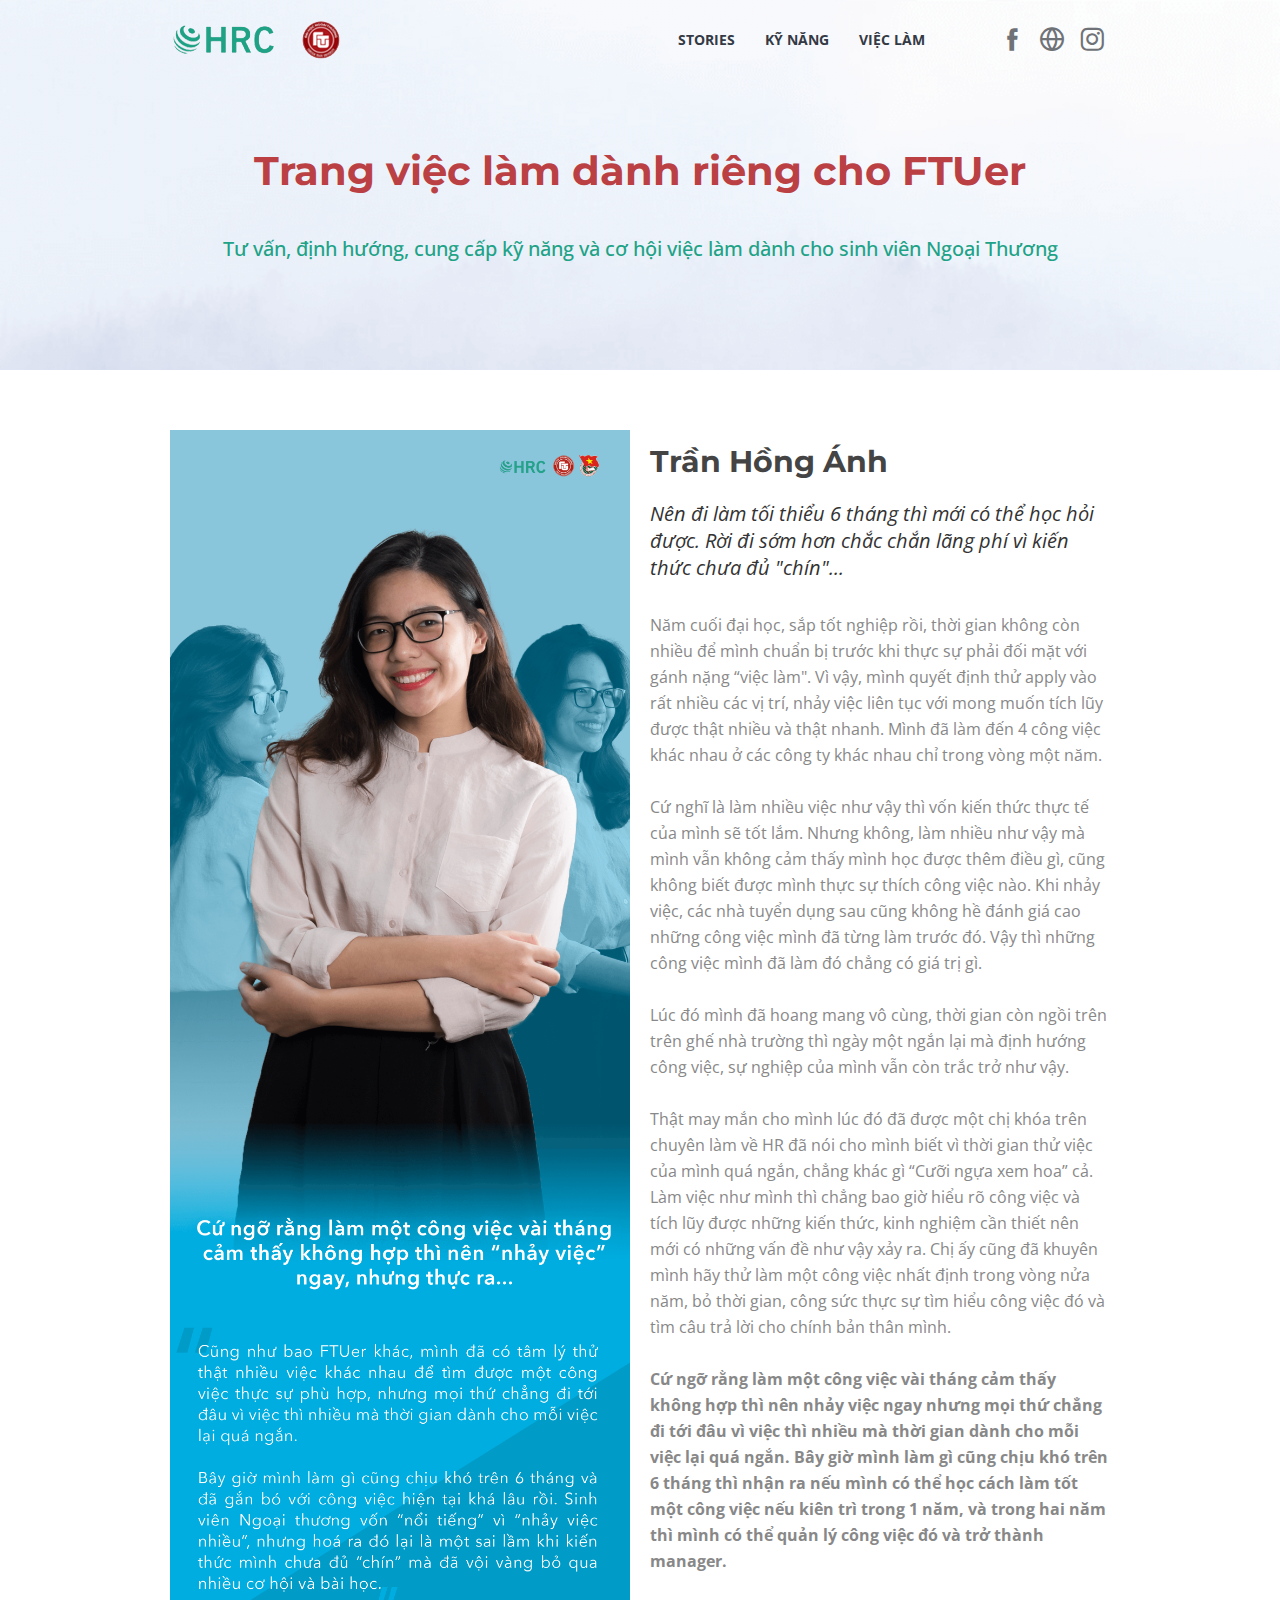
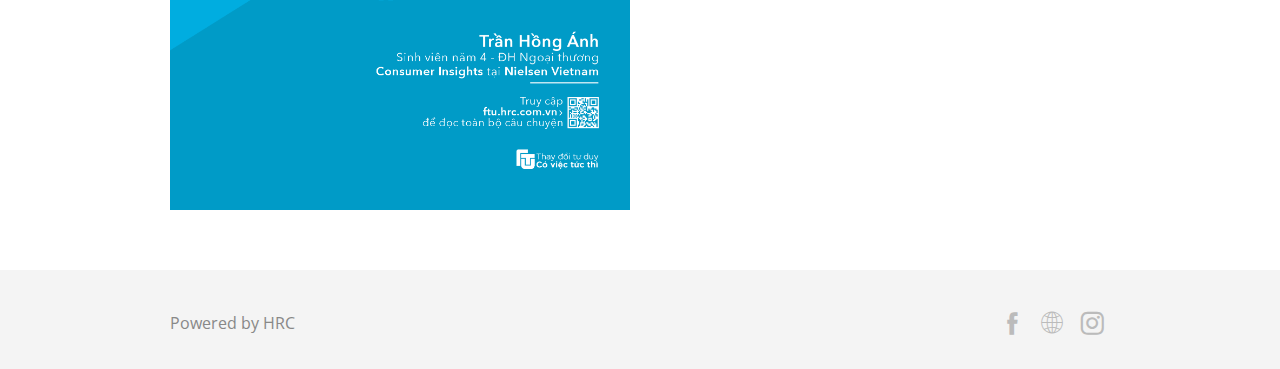
==== anhth54.html @ ed6f9974 "Update LP thang 12" ====
<!DOCTYPE html>
<html>
<head>
	<meta http-equiv="Content-Type" content="text/html; charset=utf-8">
	<meta name="viewport" content="width=device-width, initial-scale=1, maximum-scale=1">
	<link rel="shortcut icon" href="uploads/pix-favicon.ico">  
	<meta name="description" content="">
	<meta name="keywords" content="">
	<!-- CSS dependencies -->
	<link rel="stylesheet" type="text/css" href="css/bootstrap.css" />
	<link rel="stylesheet" type="text/css" href="css/font-awesome.min.css" />
	<link rel="stylesheet" type="text/css" href="css/jquery.fancybox.min.css" />
	<link rel="stylesheet" type="text/css" href="css/pix_style.css" />
	<link rel="stylesheet" type="text/css" href="css/main.css"/>
	<link rel="stylesheet" type="text/css" href="css/font-style.css" />
	<link href="css/animations.min.css" rel="stylesheet" type="text/css" media="all" />
	<!--[if IE]>
	<link rel="stylesheet" type="text/css" href="css/ie-fix.css" />
	<![endif]-->
	<title>New Page</title>
	<style type="text/css" id="pix_page_style"></style>
</head>
<body><div class="pix_section pix_nav_menu normal pix-padding-v-30 pix-over-header pix_scroll_header" data-scroll-bg="#ffffff" id="section_headers_1" style="display: block; background-repeat: repeat-x; padding-top: 10px; padding-bottom: 10px;">
  <div class="container">
   <div class="row">
    <div class="col-md-10 col-xs-12 pix-inner-col col-sm-10 column ui-droppable">
     <div class="pix-content"><nav class="navbar navbar-default pix-no-margin-bottom pix-navbar-default">
      <div class="container-fluid">
       <div class="navbar-header">
        <button type="button" class="navbar-toggle collapsed" data-toggle="collapse" data-target="#pix-navbar-collapse" aria-expanded="false">
         <span class="sr-only">Toggle navigation</span>
         <span class="icon-bar"></span>
         <span class="icon-bar"></span>
         <span class="icon-bar"></span>
        </button>
        <a class="navbar-brand logo-img logo-img-a pix-adjust-height" href="#"><img src="uploads/Untitled-1-8ZI.png" alt="" class="img-responsive pix-logo-img"></a>
       </div>
       <div class="collapse navbar-collapse" id="pix-navbar-collapse">
        <ul class="nav navbar-nav navbar-right media-middle pix-header-nav pix-adjust-height" id="pix-header-nav" style="margin-top: 5px;">
<li><a href="http://ftu.hrc.com.vn/stories.html/" class="pix-gray pix-nav-link       " data-toggle="null" style="color: rgb(52, 58, 69);">STORIES</a>
</li>
<li><a href="http://ftu.hrc.com.vn/kynang.html/" class="pix-gray pix-nav-link       " data-toggle="null" style="color: rgb(52, 58, 69);">KỸ NĂNG</a>
</li>
<li class="dropdown"><a href="http://ftu.hrc.com.vn/vieclam.html/" class="dropdown-toggle pix-gray pix-nav-link" data-toggle="dropdown" style="color: rgb(52, 58, 69);">VIỆC LÀM  </a>
<ul class="dropdown-menu dropdown-menu-left">
<li><a href="https://hrc.com.vn/thong-tin/tong-hop-cong-viec-cho-ftuer-nam-nhat.html?utm_source=LP&amp;utm_campaign=FTU_MVP&amp;utm_content=nam1" class=" pix-nav-link       " data-toggle="null">Năm 1</a>
</li>
<li><a href="https://hrc.com.vn/thong-tin/tong-hop-cong-viec-cho-ftuer-nam-hai.html?utm_source=LP&amp;utm_campaign=FTU_MVP&amp;utm_content=nam2" class=" pix-nav-link       " data-toggle="null">Năm 2</a>
</li>
<li><a href="https://hrc.com.vn/thong-tin/tong-hop-cong-viec-cho-ftuer-nam-3-4.html?utm_source=LP&amp;utm_campaign=FTU_MVP&amp;utm_content=nam3-4" class=" pix-nav-link       " data-toggle="null">Năm 3 &amp; 4</a>
</li>
<li><a href="http://ftu.hrc.com.vn/vieclam.html/" class=" pix-nav-link       " data-toggle="null">Xem thêm</a>
</li>
</ul>
</li>
</ul>
       </div>
      </div>
     </nav>
    </div>
   </div>
   <div class="col-md-2 col-xs-12 pix-inner-col col-sm-2 column ui-droppable">
    <div class="pix-content pix-adjust-height text-right" style="margin-top: 1.5px;">
     <div class="pix-header-item">
      <a href="https://www.facebook.com/hrc.fanpage/" class="small-social">
       <i class="pixicon-facebook3" style="color: rgb(111, 114, 119);"></i>
      </a>
      <a href="https://hrc.com.vn/" class="small-social">
       <i class="pixicon-globe2" style="color: rgb(111, 114, 119);"></i>
      </a>
      <a href="https://www.instagram.com/hrc.ftu/" class="small-social">
       <i class="pixicon-instagram4" style="color: rgb(111, 114, 119);"></i>
      </a>
     </div>
    </div>
   </div>
  </div>
 </div>
</div>
<div class="pix_section pix-padding-v-5 pix-startup-intro" id="section_headers_1" style="display: block; padding-top: 160px; background-image: linear-gradient(rgba(255, 255, 255, 0.31), rgba(255, 255, 255, 0.31)), url(&quot;uploads/Cover-1-fuD.png&quot;); background-color: rgb(255, 255, 255); background-size: cover; background-repeat: repeat-x; background-attachment: fixed; padding-bottom: 5px;" data-bg-img="linear-gradient( rgba(255,255,255,0.31) ,rgba(255,255,255,0.31)),url(&quot;uploads/Cover-1-fuD.png&quot;)" data-pix-offset="80">
 <div class="container">
  <div class="row">
   <div class="col-md-12 col-xs-12 col-sm-12 column ui-droppable">
    <div class="pix-content text-center">
     <h1 class="pix-white pix-no-margin-top secondary-font">
      <span class="pix_edit_text"><p style="text-align: center; color: rgb(187, 64, 68);"><b><span style="font-size: 40px;">Trang việc làm dành riêng cho FTUer</span></b><span style="font-size: 36px;"></span></p></span><div class="note-editor"></div><div class="note-dropzone"></div>
     </h1>
     <h5 class="pix-slight-white pix-margin-bottom-20 pix-no-margin-top">
      <span class="pix_edit_text"><br><span><span style="font-family: inherit; color: rgb(32, 162, 134);">Tư vấn, định hướng, cung cấp kỹ năng và cơ hội việc làm&nbsp;</span><span style="font-family: inherit; color: rgb(32, 162, 134);">dành cho sinh viên Ngoại Thương</span></span></span>
     </h5>
     <div class="pix-padding-bottom-40">
     </div>
     <div class="pix-margin-top-40">
     </div>
    </div>
   </div>
  </div>
 </div>
</div>
 <div id="popup_thank_you" class="modal pix_popup" role="dialog" aria-hidden="true" style="display: none;" data-name="thank_you">
  <div class="modal-dialog modal-sm-2" style="opacity: 1; display: block;">
   <div class="modal-content">
    <div class="modal-header">
     <a href="#" class="close" data-dismiss="modal">×</a>
    </div>
    <div class="modal-body">
     <div class="pix_section animating modal-section popup_section" style="display: block;" id="section_15">
      <div class="container">
       <div class="row">
        <div class="col-md-12 col-xs-12 text-center col-sm-6 column ui-droppable">
         <div class="pix-content text-center animating">
          <div class="pix-padding-bottom-20">
           <i class="pixicon-check3 big-icon pix-green"></i>
          </div>
          <h3 class="pix-black-gray-dark pix-no-margin-top">
           <span class="pix_edit_text"><strong>Thank you very much!</strong></span>
          </h3>
          <p class="pix-black-gray-light pix-margin-bottom-30 big-text pix-lineheight-36">
           <span class="pix_edit_text">
            We received your message and we will try to contact you as soon as possible.
           </span>
          </p>
         </div>
        </div>
       </div>
      </div>
     </div>
    </div>
   </div>
  </div>
 </div>
 <div id="popup_5" class="modal pix_popup" role="dialog" aria-hidden="true" style="display: none;" data-name="contact_popup">
  <div class="modal-dialog modal-sm-2" style="opacity: 1; display: block;">
   <div class="modal-content">
    <div class="modal-header">
     <a href="#" class="close" data-dismiss="modal">×</a>
    </div>
    <div class="modal-body">
     <div class="pix_section animating modal-section popup_section" style="display: block;" id="section_16">
      <div class="container">
       <div class="row">
        <div class="col-md-12 col-xs-12 text-center col-sm-6 column ui-droppable">
         <div class="pix-content text-center animating">
          <div class="pix-padding-bottom-20">
           <i class="pixicon-envelope big-icon pix-green-yellow"></i>
          </div>
          <h5 class="pix-black-gray-dark pix-no-margin-top">
           <span class="pix_edit_text"><strong>Contact Form</strong></span>
          </h5>
          <p class="pix-black-gray pix-margin-bottom-30">
           <span class="pix_edit_text">
            You can add unlimited fields directly from HTML
           </span>
          </p>
          <div class="pix-margin-bottom-30">
           <form class="pix-form-style pixfort-form ui-sortable">
            <div class="form-group">
             <input type="email" name="email" class="form-control" placeholder="Enter Your Email Address" required="">
            </div>
            <div class="form-group">
             <textarea class="form-control" name="message" rows="4" placeholder="Enter Your Message Here..."></textarea>
            </div>
            <button type="submit" class="btn green-yellow-bg pix-white btn-lg small-text btn-block"><strong>Send Information</strong></button>
           </form>
           <p class="pix-gray"><span class="pix_edit_text">*Don’t Worry! We hate SPAM too!</span></p>
          </div>
         </div>
        </div>
       </div>
      </div>
     </div>
    </div>
   </div>
  </div>
 </div>
<div class="pix_section pix-padding" id="section_content_1" style="display: block;">
  <div class="container">
   <div class="row">
    <div class="col-md-6 col-xs-12 text-center col-sm-6 column ui-droppable">
     <div class="pix-content"><img src="uploads/_anhth54-SH9.png" alt="" class="img-responsive"></div>
    </div>
    <div class="col-md-6 col-xs-12 col-sm-6 column ui-droppable">
     <div class="pix-content pix-padding-top-60" style="background-repeat: repeat-x; padding: 0px; margin: 0px;">
      <h2 class="pix-black-gray-dark pix-no-margin-top secondary-font">
       <span class="pix_edit_text" style="font-size: 30px"><b>Trần Hồng Ánh</b></span>
      </h2>
      <p class="pix-black-2 big-text pix-margin-bottom-3">
      <span class="pix_edit_text"><span style="font-size: 20px; font-style: italic; ">Nên đi làm tối thiểu 6 tháng thì mới có thể học hỏi được. Rời đi sớm hơn chắc chắn lãng phí vì kiến thức chưa đủ "chín"...</span></span>
      </p>
      <br><p class="pix-black-gray-light big-text pix-margin-bottom-20">
       <span class="pix_edit_text">Năm cuối đại học, sắp tốt nghiệp rồi, thời gian không còn nhiều để mình chuẩn bị trước khi thực sự phải đối mặt với gánh nặng “việc làm". Vì vậy, mình quyết định thử apply vào rất nhiều các vị trí, nhảy việc liên tục với mong muốn tích lũy được thật nhiều và thật nhanh. Mình đã làm đến 4 công việc khác nhau ở các công ty khác nhau chỉ trong vòng một năm.
        <br><span>
        </span><br><span>Cứ nghĩ là làm nhiều việc như vậy thì vốn kiến thức thực tế của mình sẽ tốt lắm.  Nhưng không, làm nhiều như vậy mà mình vẫn không cảm thấy mình học được thêm điều gì, cũng không biết được mình thực sự thích công việc nào. Khi nhảy việc, các nhà tuyển dụng sau cũng không hề đánh giá cao những công việc mình đã từng làm trước đó. Vậy thì những công việc mình đã làm đó chẳng có giá trị gì.
        </span><br><span>
        </span><br><span>Lúc đó mình đã hoang mang vô cùng, thời gian còn ngồi trên trên ghế nhà trường thì ngày một ngắn lại mà định hướng công việc, sự nghiệp của mình vẫn còn trắc trở như vậy.
        </span><br><span>
        </span><br><span>Thật may mắn cho mình lúc đó đã được một chị khóa trên chuyên làm về HR đã nói cho mình biết vì thời gian thử việc của mình quá ngắn, chẳng khác gì “Cưỡi ngựa xem hoa” cả. Làm việc như mình thì chẳng bao giờ hiểu rõ công việc và tích lũy được những kiến thức, kinh nghiệm cần thiết nên mới có những vấn đề như vậy xảy ra. Chị ấy cũng đã khuyên mình hãy thử làm một công việc nhất định trong vòng nửa năm, bỏ thời gian, công sức thực sự tìm hiểu công việc đó và tìm câu trả lời cho chính bản thân mình.      
        </span><br><span>  
        </span><br><span><span style="font-weight: bold;">Cứ ngỡ rằng làm một công việc vài tháng cảm thấy không hợp thì nên nhảy việc ngay nhưng mọi thứ chẳng đi tới đâu vì việc thì nhiều mà thời gian dành cho mỗi việc lại quá ngắn. Bây giờ mình làm gì cũng chịu khó trên 6 tháng thì nhận ra nếu mình có thể học cách làm tốt một công việc nếu kiên trì trong 1 năm, và trong hai năm thì mình có thể quản lý công việc đó và trở thành manager.
        </span></span><br><span><br></span></span>
      </p>
     </div>
    </div>
   </div>
  </div>
 </div><div class="pix_section pix-padding-v-20 gray-bg" id="section_footer_1" style="display: block;">
  <div class="container">
   <div class="row">
    <div class="col-md-12 col-xs-12 col-sm-12 column ui-droppable">
     <div class="pix-content"><div class="pix-padding-v-10">
      <span class="pix-black-gray-light big-text pix-padding-v-10 pix-float-left"><span class="pix_edit_text">Powered by HRC</span></span>
      <span class="pix-padding-v-10 pix-float-right">
       <a href="https://www.facebook.com/hrc.fanpage/" class="small-social">
        <i class="pixicon-facebook3 big-icon-50 pix-slight-white"></i>
       </a>
       <a href="https://hrc.com.vn/" class="small-social">
        <i class="pixicon-global" style="color: rgb(187, 187, 187);"></i>
       </a>
       <a href="https://www.instagram.com/hrc.ftu/" class="small-social">
        <i class="pixicon-instagram4 big-icon-50 pix-slight-white"></i>
       </a>
      </span>
     </div></div>
    </div>
   </div>
  </div>
 </div>
<!-- Javascript -->
<script src="js/jquery-1.11.2.js"></script>
<script src="js/jquery-ui.js"></script>
<script src="js/bootstrap.js"></script>
<script src="js/velocity.min.js"></script>
<script src="js/velocity.ui.min.js"></script>
<script src="js/appear.min.js" type="text/javascript"></script>
<script src="js/animations.js" type="text/javascript"></script>
<script src="js/plugins.js" type="text/javascript"></script>
<script src="js/jquery.fancybox.min.js" type="text/javascript"></script>
<script src="js/custom.js"></script>
</body>
</html>
---- css/pix_style.css ----
@import url(https://fonts.googleapis.com/css?family=Open+Sans);

/* Icon box */
	.icon_box { position: relative; padding: 10px 10px;margin-bottom: 15px; }
	.icon_box:hover { cursor: default;}
	.icon_box_bg {border-radius: 2px;
		background-color: #f6f6f6;
		background-color: rgba(0,0,0, 0.05);
		box-shadow: 2.121px 2.121px 0px 0px rgba( 0, 0, 0, 0.1 );
		border-radius: 4px !important;overflow: hidden;
		-webkit-transition: all 0.4s linear;
		-moz-transition: all 0.4s linear;
		-ms-transition: all 0.4s linear;
		-o-transition: all 0.4s linear;}
	.dark .icon_box_bg { background-color: rgba(255,255,255, 0.1); }
	.icon_box_bg:hover {background: #333333;}
	.icon_box_bg:hover *,.icon_box_bg:hover .desc_wrapper .desc,.icon_box_bg:hover .desc_wrapper h5,.icon_box_bg:hover .icon_wrapper i{color: #fff;}
	.icon_box.has_border:after { content: ""; display: block; width: 0px; height: 100%; border-width: 0 1px 0 0; border-style: solid; position: absolute; right: -2.4%; top: 0;  }
	.icon_box a { display: block; }
	.icon_box a:hover { text-decoration: none; }
	.icon_box .icon_wrapper { width: 100%; height: 110px; text-align: center; line-height: 110px; font-size: 90px; position: relative; overflow: hidden; margin: 0 auto 15px; display: block; }
	.icon_box .icon_wrapper i { z-index: 2; position: relative; color: #dddddd;}
	.dark .icon_box .icon_wrapper i { color: rgba(255,255,255,.6);}	
	.dark .icon_box_bg:hover i { color: #fff; }

	//.icon_box .icon_wrapper { background-color: #fff; -webkit-box-shadow:inset 0 0 7px 0 rgba(0,0,0,.08); box-shadow:inset 0 0 7px 0 rgba(0,0,0,.08); }
	.icon_box .image_wrapper { text-align: center; margin: 0px 10px;margin-bottom: 15px;border-radius: 3px; }
	.icon_box .image_wrapper img { border-radius: 3px;margin: auto; }
	.icon_box .desc_wrapper { text-align: center; }
	.icon_box .desc_wrapper h5 { font-weight: bold;color: #9aa1a9;margin-bottom: 20px;}
	.icon_box .desc_wrapper .desc{ position: relative;top: -10px;color: #9aa1a9;}



	.test1 { background: url(../images/bg.jpg) fixed;background-color: rgb(67,50,86);padding: 50px; }

	#editor, #pix_section_source { 
        //position: absolute;
        height: 100%;
        top: 0;
        right: 0;
        bottom: 0;
        left: 0;
    }
    #pix_section_img_div {
    	background: rgba(0,0,0,0.1);
    	padding: 5px;
    	//border-radius: 4px;
        border-bottom: 1px solid #333;
    	display: inline-block;
    	position: relative;
    }
    #pix_section_img_div .row {
    	padding-bottom: 5px;
    }
    #pix_section_img_div .media-left {
        width: 40%;
    }
    #pix_section_img_div input {
    	background: transparent;
    	border: 0px;
    	outline: none;
    	box-shadow: 0px !important;
    	width: 100%;
    	padding: 0px !important;
    	margin: 0px;
    	box-sizing:border-box;

    }
    #pix_section_img {
    	max-width: 100%;
    	height: auto;
    }




    /* Right Sidebar */
    #right_sidebar .right_inner {
        
    }
    .pix_right_header {
        margin: 10px 0;
    }
    .pix_right_header .title {
        font-family: 'Open Sans', sans-serif;
        margin-bottom: 5px;
        font-size: 15px;
    }
    #right_sidebar .nav-tabs {
        border: 2px solid #eee;
        border-radius: 4px;
        display: inline-block;
        
    }

    #right_sidebar .nav-tabs li {
        background: transparent;
        margin: 0px;
        -webkit-transition: all 0.2s linear;
        -moz-transition: all 0.2s linear;
        -ms-transition: all 0.2s linear;
        -o-transition: all 0.2s linear;
    }
    #right_sidebar .nav-tabs li.active {
        background: #eee;
        box-shadow: none !important;
        border: 0px;
    }
    #right_sidebar .nav-tabs li a {
        background: transparent;
        box-shadow: none !important;
        border: 0px;
        padding: 6px 20px;
        border-right: 2px solid #eee;
        border-radius: 0px;
        font-weight: bold;
        color: #eee;
        text-decoration: none;
        font-size: 12px;
        margin: 0px;
        font-family: 'Open Sans', sans-serif;
        letter-spacing: 1px;
    }
    #right_sidebar .nav-tabs li:last-child a {border-right: 0px;}
    #right_sidebar .nav-tabs li.active a {
        color: #444;
    }
    #right_sidebar label {
        font-family: 'Open Sans', sans-serif;   
        font-size: 13px;
        font-weight: normal;
    }


    .pix_form_preview {
        display: inline-block;
    }
    /* Gallery */
    #pix_gallery_div .thumbnail {
        border: 0px;
    }
    #pix_gallery_div .thumbnail {
        width: 100%;
        height: 100%;
        display: inline-block;
        position: relative;
        border: 2px solid #ddd;
    }
    #pix_gallery_div .thumbnail.clicked {
        border: 2px solid #333 !important;   
    }








    body.modal-open {
    overflow-y: auto;
    padding-right: 0px !important
}
.modal.in {
  margin: 0px !important;
  padding: 0px !important;
  right: 0px !important
}
.modal-content {
  border: none;
  border-radius: 2px;
      box-shadow: 0 16px 28px 0 rgba(0,0,0,0.22),0 25px 55px 0 rgba(0,0,0,0.21);
}
.modal-header{
  border-bottom: 0;
  padding-top: 15px;
  padding-right: 26px;
  padding-left: 26px;
  padding-bottom: 0px;
}
.modal-title {
  font-size: 34px;
}
.modal-body{
  border-bottom: 0;
  padding-top: 5px;
  padding-right: 26px;
  padding-left: 26px;
  padding-bottom: 10px;
  font-size: 15px;
}
.modal-footer {
  border-top:0;
  padding-top: 0px;
  padding-right:26px;
  padding-bottom:26px;
  padding-left:26px;
}
/*.btn-default,.btn-primary {
    border: none;
    border-radius: 2px;
    display: inline-block;
    color: #424242;
    background-color: #FFF;
    text-align: center;
    height: 36px;
    line-height: 36px;
    outline: 0;
    padding: 0 2rem; 
    vertical-align: middle;
    -webkit-tap-highlight-color: transparent;
    box-shadow: 0 2px 5px 0 rgba(0,0,0,0.16),0 2px 10px 0 rgba(0,0,0,0.12);
    letter-spacing: .5px;
    transition: .2s ease-out;
}
.btn-default:hover{
  background-color: #FFF;
  box-shadow: 0 5px 11px 0 rgba(0,0,0,0.18),0 4px 15px 0 rgba(0,0,0,0.15);
}
.btn-primary {
  color: #FFF;
  background-color: #2980B9;
}
.btn-primary:hover{
  background-color: #2980B9;
  box-shadow: 0 5px 11px 0 rgba(0,0,0,0.18),0 4px 15px 0 rgba(0,0,0,0.15);
}*/
---- css/main.css ----
/*
*   PixFort
*   MegaPack
*   12/07/2018
*   Firas ODEH
*/

@import url(https://fonts.googleapis.com/css?family=Open+Sans:400,700);
@import url(https://fonts.googleapis.com/css?family=Montserrat:400,700);
@import url(https://fonts.googleapis.com/css?family=Roboto:400,700);

/* Base */

    html {
        height: 100vh; /* set viewport constraint */
        min-height: 100%; /* enforce height */
    }

    body { font-family: 'Open Sans',sans-serif !important;
        /* Support for all WebKit browsers. */
        -webkit-font-smoothing: antialiased;
        /* Support for Safari and Chrome. */
        text-rendering: optimizeLegibility;

        /* Support for Firefox. */
        -moz-osx-font-smoothing: grayscale;

        /* Support for IE. */
        font-feature-settings: 'liga';
        -webkit-text-size-adjust: 100%;
    }

    .secondary-font { font-family: 'Montserrat', sans-serif; }
    a:hover, a:focus { text-decoration: none; }
    .pix-full-width { width:100%; }

    /* Typography */
    h1 { font-size: 48px;line-height: 77px; }
    h2 { font-size: 36px;line-height: 58px; }
    h3 { font-size: 28px;line-height: 45px; }
    h4 { font-size: 24px;line-height: 38px; }
    h5 { font-size: 20px;line-height: 32px; }
    h6 { font-size: 16px;line-height: 26px; }
    p { font-size: 14px;line-height: 22px; }

    .pix-inline-block { display: inline-block; }
    .big-text-60 { font-size: 60px;line-height: 86px; }
    .big-text-24 { font-size: 24px;line-height: 38px; }
    .big-text-20 { font-size: 20px;line-height: 32px; }
    .big-text { font-size: 16px;line-height: 26px; }
    .small-text { font-size: 14px; }
    .extra-small-text { font-size: 12px; }

    .pix-sm-lineheight { line-height: 58px; }
    .pix-xm-lineheight { line-height: 56px; }
    .pix-lineheight-24 { line-height: 24px; }
    .pix-lineheight-32 { line-height: 32px; }
    .pix-lineheight-36 { line-height: 36px !important; }


    .small-icon-25 { font-size: 25px;line-height: 25px }
    .small-icon-30 { font-size: 32px;line-height: 32px }
    .small-icon-36 { font-size: 36px;line-height: 36px }
    .small-icon-40 { font-size: 40px;line-height: 40px }
    .big-icon-50 { font-size: 50px;line-height: 50px; }
    .big-icon-55 { font-size: 55px; }
    .big-icon-65 { font-size: 65px;line-height: 65px; }
    .big-icon-60 { font-size: 60px;line-height: 60px; }
    .big-icon { font-size: 70px; }
    .big-icon-80 { font-size: 80px;line-height: 80px; }
    .big-icon-90 { font-size: 90px;line-height: 90px; }
    .big-icon-100 { font-size: 100px;line-height: 100px; }
    .big-icon-120 { font-size: 120px;line-height: 120px; }
    .big-icon-140 { font-size: 140px;line-height: 140px; }

    .pix-bold { font-weight: 700; }

    .pix-icon-big { font-size: 40px; }

    .big-line-height { line-height: 50px; }

    .pix-max-width-120 { max-width: 120px; }
    .pix-max-width-220 { max-width: 120px; }
    .pix-xxs-width-text { max-width: 270px;display: inline-block; }
    .pix-xs-width-text { max-width: 520px;display: inline-block; }
    .pix-small2-width-text { max-width: 580px;display: inline-block; }
    .pix-small-width-text { max-width: 700px;display: inline-block; }
    .pix-md-width-text { max-width: 750px;display: inline-block; }

    .pix-fixed-width { max-width: 100%;width: 700px; }
    .pix-fixed-width-580 { max-width: 100%;width: 580px; }
    .pix-fixed-width-480 { max-width: 100%;width: 480px; }
    .pix-fixed-width-380 { max-width: 100%;width: 380px; }

    /*  Colors  */
    .light-black-bg { background: #222; }
    .gray-dark-bg { background: #444; }
    .gray-bg { background: #f4f4f4; }
    .gray-2-bg { background: #eee; }
    .gray-3-bg { background: #ddd; }
    .gray-4-bg { background: #aaa; }
    .gray-5-bg { background: #888; }
    .gray-6-bg { background: #666; }
    .white-bg { background: #fff;  }
    .orange-bg { background: #f7941d; }
    .blue-bg { background: #59a3fc; }
    .purple-bg { background: #9000F0; }
    .green-blue-bg { background: #00a78e; }
    .green-yellow-bg { background: #d0e100; }
    .green-gray { background: #556d6a; }
    .brown-bg { background: #84754e; }
    .green-bg { background: #82b541; }
    .blue-neon-bg { background: #009cde }
    .blue-neon-2-bg { background: #aae6ff }
    .green-neon-bg { background: #74FF00 }
    .red-bg { background: #ea4335; }
    .rose-bg { background: #ff0f50; }
    .yellow-bg { background: #fdbd10; }
    .dark-green-bg { background: #237f52; }
    .navy-blue-bg { background: #363f48; }
    .navy-blue-2-bg { background: #818e9b; }
    .light-green-bg { background: #00c853; }
    .light-blue-bg { background: #f2f6fa; }
    .dark-yellow-bg { background: #FBB034; }
    .green-neon-bg { background: #04e08a; }
    .dark-blue-bg { background: #1274e7; }
    .dark-red-bg { background: #ff7243; }

    .pix-black { color: #000; }
    .pix-dark-black { color: #222; }
    .pix-light-black { color: #333; }
    .pix-black-gray-dark { color: #444; }
    .pix-black-gray { color: #666; }
    .pix-black-gray-light { color: #888; }

    .pix-white { color: #fff; }
    .pix-light-white { color: #ddd; }
    .pix-slight-white { color: #bbb; }
    .pix-gray { color: #999; }
    .pix-light-gray { color: #aaa; }

    .pix-orange { color: #f7941d; }
    .pix-orange-2 { color: #ffdfb8; }
    .pix-blue { color: #59a3fc; }
    .pix-purple { color: #9000F0; }
    .pix-green-blue { color: #00a78e; }
    .pix-green-blue-2 { color: #71dece; }
    .pix-green-yellow { color: #d0e100; }
    .pix-green-yellow-2 { color: #939e04; }
    .pix-green-gray { color: #556d6a; }
    .pix-green-gray-2 { color: #96B3B0; }
    .pix-brown { color: #84754e; }
    .pix-brown-2 { color: #cbbc94; }
    .pix-green-neon { color: #74FF00 }
    .pix-green { color: #82b541; }
    .pix-green-2 { color: #bee38e; }
    .pix-green-light { color: #00c853; }
    .pix-green-light-2 { color: #9DFAC3; }
    .pix-blue-neon { color: #009cde; }
    .pix-blue-neon-2 { color: #aae6ff; }
    .pix-blue-light { color: #f2f6fa; }
    .pix-blue-light-2 { color: #889DB2; }
    .pix-red { color: #ea4335; }
    .pix-rose { color: #ff0f50; }
    .pix-yellow { color: #fdbd10; }
    .pix-yellow-2 { color: #b3870d; }
    .pix-yellow-dark { color: #FBB034; }
    .pix-yellow-dark-2 { color: #F9E1BB; }
    .pix-dark-green { color: #237f52; }
    .pix-dark-green-2 { color: #57cd93; }
    .pix-navy-blue { color: #363F48; }
    .pix-navy-blue-2 { color: #818e9b; }
    .pix-navy-blue-3 { color: #dde4ea; }
    .pix-green-neon { color: #00ffa8; }
    .pix-green-neon-2 { color: #119780; }
    .pix-dark-blue { color: #1274e7; }
    .pix-dark-blue-2 { color: #bdd9fa; }
    .pix-dark-red { color: #ff7243; }

    .pix-facebook-color { color: #3b5998; }
    .pix-google-plus-color { color: #dd4b39; }
    .pix-twitter-color { color: #1da1f2; }

    .pix-border-gray { border-color: #bbb; }
    .pix-border-green-neon { border-color: #74FF00 }

    .pix-black-transparent-15 { background: rgba(0,0,0,0.15); }
    .pix-black-transparent-20 { background: rgba(0,0,0,0.2); }
    .pix-black-transparent-30 { background: rgba(0,0,0,0.3); }
    .pix-black-transparent-40 { background: rgba(0,0,0,0.4); }
    .pix-black-transparent-50 { background: rgba(0,0,0,0.5); }

    /* line Buttons Color */
    .pix-white-line, .pix-white-line:hover, .pix-white-line:focus { border-color: #fff;color: #fff; }
    .pix-purple-line, .pix-purple-line:hover { border-color: #9000F0;color: #9000F0; }
    .pix-orange-line, .pix-orange-line:hover { border-color: #f7941d;color: #f7941d; }
    .pix-yellow-line, .pix-yellow-line:hover { border-color: #FDBD10;color: #FDBD10; }
    .pix-green-line, .pix-green-line:hover { border-color: #82B541;color: #82B541; }

    /* Padding */
    .pix-padding { padding: 60px 0; }
    .pix-padding-20 { padding: 20px; }
    .pix-padding-v-5 { padding-top: 5px;padding-bottom: 5px; }
    .pix-padding-v-9 { padding-top: 9px;padding-bottom: 9px; }
    .pix-padding-v-10 { padding-top: 10px;padding-bottom: 10px; }
    .pix-padding-v-20 { padding-top: 20px;padding-bottom: 20px; }
    .pix-padding-v-30 { padding-top: 30px;padding-bottom: 30px; }
    .pix-padding-v-35 { padding-top: 35px;padding-bottom: 35px; }
    .pix-padding-v-40 { padding-top: 40px;padding-bottom: 40px; }
    .pix-padding-v-50 { padding-top: 50px;padding-bottom: 50px; }
    .pix-padding-v-65 { padding-top: 65px;padding-bottom: 65px; }
    .pix-padding-v-75 { padding-top: 75px;padding-bottom: 75px; }
    .pix-padding-v-85 { padding-top: 85px;padding-bottom: 85px; }
    .pix-padding-v-100 { padding-top: 100px;padding-bottom: 100px; }
    .pix-padding-v-120 { padding-top: 120px;padding-bottom: 120px; }
    .pix-padding-v-130 { padding-top: 130px;padding-bottom: 130px; }
    .pix-padding-v-150 { padding-top: 150px;padding-bottom: 150px; }
    .pix-padding-v-200 { padding-top: 200px;padding-bottom: 200px; }
    .pix-padding-h-5 { padding-left: 5px;padding-right: 5px; }
    .pix-padding-h-10 { padding-left: 10px;padding-right: 10px; }
    .pix-padding-h-20 { padding-left: 20px;padding-right: 20px; }
    .pix-padding-h-30 { padding-left: 30px;padding-right: 30px; }
    .pix-padding-h-90 { padding-left: 90px;padding-right: 90px; }
    .pix-padding-top-10 { padding-top: 10px; }
    .pix-padding-top-15 { padding-top: 15px; }
    .pix-padding-top-20 { padding-top: 20px; }
    .pix-padding-top-30 { padding-top: 30px; }
    .pix-padding-top-40 { padding-top: 40px; }
    .pix-padding-top-50 { padding-top: 50px; }
    .pix-padding-top-60 { padding-top: 60px; }
    .pix-padding-top-80 { padding-top: 80px; }
    .pix-padding-top-100 { padding-top: 100px; }
    .pix-padding-top-120 { padding-top: 120px; }
    .pix-padding-top-150 { padding-top: 150px; }
    .pix-padding-bottom-10 { padding-bottom: 10px; }
    .pix-padding-bottom-15 { padding-bottom: 15px; }
    .pix-padding-bottom-20 { padding-bottom: 20px; }
    .pix-padding-bottom-25 { padding-bottom: 25px; }
    .pix-padding-bottom-30 { padding-bottom: 30px; }
    .pix-padding-bottom-40 { padding-bottom: 40px; }
    .pix-padding-bottom-60 { padding-bottom: 60px; }
    .pix-padding-bottom-80 { padding-bottom: 80px; }
    .pix-padding-right-20 { padding-right: 20px; }
    .pix-padding-left-10 { padding-left: 10px; }
    .pix-padding-left-5 { padding-left: 5px; }
    .pix-no-h-padding { padding-left: 0px;padding-right: 0px; }

    .pix-no-padding { padding: 0px; }

    /* Margin */
    .pix-margin-v-10 { margin: 10px 0; }
    .pix-margin-v-20 { margin: 20px 0; }
    .pix-margin-v-30 { margin: 30px 0; }
    .pix-margin-v-40 { margin-top: 40px;margin-bottom: 40px; }
    .pix-margin-v-50 { margin: 50px 0; }
    .pix-margin-v-80 { margin: 80px 0; }
    .pix-margin-v-90 { margin: 90px 0; }
    .pix-margin-v-100 { margin: 100px 0; }
    .pix-margin-h-10 { margin-left: 10px;margin-right: 10px; }
    .pix-margin-h-20 { margin-left: 20px;margin-right: 20px; }
    .pix-margin-h-40 { margin-left: 40px;margin-right: 40px; }
    .pix-margin-top-5 { margin-top: 5px; }
    .pix-margin-top-10 { margin-top: 10px; }
    .pix-margin-top-20 { margin-top: 20px; }
    .pix-margin-top-30 { margin-top: 30px; }
    .pix-margin-top-40 { margin-top: 40px; }
    .pix-margin-top-50 { margin-top: 50px; }
    .pix-margin-top-60 { margin-top: 60px; }
    .pix-margin-top-80 { margin-top: 80px; }
    .pix-margin-top-100 { margin-top: 100px; }
    .pix-margin-bottom-10 { margin-bottom: 10px; }
    .pix-margin-bottom-15 { margin-bottom: 15px; }
    .pix-margin-bottom-20 { margin-bottom: 20px; }
    .pix-margin-bottom-22 { margin-bottom: 22px; }
    .pix-margin-bottom-30 { margin-bottom: 30px; }
    .pix-margin-bottom-50 { margin-bottom: 50px; }

    .pix-margin-right-5 { margin-right: 5px; }
    .pix-margin-right-10 { margin-right: 10px; }
    .pix-margin-right-20 { margin-right: 20px; }

    .pix-no-margin { margin: 0px; }
    .pix-no-margin-top { margin-top: 0px; }
    .pix-no-margin-bottom { margin-bottom: 0px; }
    .pix-no-h-margin { margin-left: 0px;margin-right: 0px; }


    /* Negative margin */
    .pix-margin-fix-top { position: relative;top: -3px;}

    /*  shadow  */
    .pix-shadow-20 { box-shadow: 0 2px 4px 0px rgba(0,0,0,0.08); }

    /* Shapes */
    .pix-cirlce { border-radius: 100%;padding: 20px;display: inline-block;position: relative; }
    .pix-circle-img { border-radius: 100%; }
    .pix-cirlce-2 { border-radius: 100%;padding: 20px;display: inline-block;position: relative;border:2px solid #ddd;min-width: 90px;text-align: center; }
    .pix-cirlce-3 { border-radius: 100%;padding: 4px;display: inline-block;position: relative;border:2px solid #74FF00;min-width: 40px;text-align: center; }
    .pix-cirlce-3 i { position: relative;top: 2px; }
    .pix-cirlce-4 { border-radius: 100%;padding: 40px;display: inline-block;position: relative;border: 3px solid #eee;min-width: 40px;text-align: center;line-height: 0px;max-width: 100% !important;height: auto;min-height: 180px;min-width: 180px; }
    .pix-cirlce-4 i { position: relative;top: 8px; }
    .pix-cirlce-5 { border-radius: 100%;padding: 20px;display: inline-block;position: relative;min-width: 100px;text-align: center;line-height: 0;min-width: 100px;min-height: 100px; }
    .pix-cirlce-5 i { position: relative;top: 4px; }
    .pix-cirlce-6 { border-radius: 100%;padding: 20px;display: inline-block;position: relative;text-align: center;line-height: 0;min-width: 150px;min-height: 150px; }
    .pix-cirlce-6 i { position: relative;top: 20px; }
    .pix-cirlce-6 h1 { position: relative;top: -5px; }
    .pix-cirlce-7 { border-radius: 100%;padding: 20px;border: 2px solid #eee;display: inline-block;position: relative;text-align: center;line-height: 0;min-width: 120px;min-height: 120px; }
    .pix-cirlce-7 i { position: relative;top: 5px; }



    .pix-round-shape { width: 75px;height: 75px;border-radius: 50%;overflow: hidden;display: inline-block;text-align: center;position: relative;}
    .pix-round-shape img { position: absolute;height: 100%;width: auto;max-width: inherit;left: 50%;top: 50%;-webkit-transform: translateY(-50%) translateX(-50%);display: block; }
    .pix-round-shape-200 {position: relative;border-radius: 50%;width: 200px;height: 200px;display: inline-block;overflow: hidden;}
    .pix-round-shape-200 img {position: absolute;display: block;height: 100%;width: auto;max-width: inherit;left: 50%;top: 50%;-webkit-transform: translateY(-50%) translateX(-50%);}
    .pix-round-shape-180 {position: relative;border-radius: 50%;width: 180px;height: 180px;display: inline-block;overflow: hidden;}
    .pix-round-shape-180 img {position: absolute;display: block;height: 100%;width: auto;max-width: inherit;left: 50%;top: 50%;-webkit-transform: translateY(-50%) translateX(-50%);}
    .pix-round-shape-150 {position: relative;border-radius: 50%;width: 150px;height: 150px;display: inline-block;overflow: hidden;}
    .pix-round-shape-150 img {position: absolute;display: block;height: 100%;width: auto;max-width: inherit;left: 50%;top: 50%;-webkit-transform: translateY(-50%) translateX(-50%);}
    .pix-round-shape-140 {position: relative;border-radius: 50%;width: 140px;height: 140px;display: inline-block;overflow: hidden;}
    .pix-round-shape-140 img {position: absolute;display: block;height: 100%;width: auto;max-width: inherit;left: 50%;top: 50%;-webkit-transform: translateY(-50%) translateX(-50%);}
    .pix-round-shape-120 {position: relative;border-radius: 50%;width: 120px;height: 120px;display: inline-block;overflow: hidden;}
    .pix-round-shape-120 img {position: absolute;display: block;height: 100%;width: auto;max-width: inherit;left: 50%;top: 50%;-webkit-transform: translateY(-50%) translateX(-50%);}
    .pix-round-shape-80 {position: relative;border-radius: 50%;width: 80px;height: 80px;display: inline-block;overflow: hidden;}
    .pix-round-shape-80 img {position: absolute;display: block;height: 100%;width: auto;max-width: inherit;left: 50%;top: 50%;-webkit-transform: translateY(-50%) translateX(-50%);}
    .pix-round-shape-60 {position: relative;border-radius: 50%;width: 60px;height: 60px;display: inline-block;overflow: hidden;}
    .pix-round-shape-60 img {position: absolute;display: block;height: 100%;width: auto;max-width: inherit;left: 50%;top: 50%;-webkit-transform: translateY(-50%) translateX(-50%);}

    .pix-round-3 { border-radius: 50%;width: 50px;position: absolute;display: block; }

    .pix-cover-shape-300 {position: relative;width: 100%;height: 300px;display: inline-block;overflow: hidden;border-radius: 3px;}
    .pix-cover-shape-220 {position: relative;width: 100%;height: 220px;display: inline-block;overflow: hidden;}
    .pix-cover-shape-180 {position: relative;width: 100%;height: 180px;display: inline-block;overflow: hidden;border-radius: 3px;top:0;left:0;}
    .pix-cover-shape-180.no-radius {border-radius: 0px;}
    .pix-cover-shape-150 {position: relative;width: 100%;height: 150px;display: inline-block;overflow: hidden;border-radius: 3px;}

    .pix-cover-shape-300 img, .pix-cover-shape-180 img, .pix-cover-shape-150 img {position: absolute;display: block;min-height: 100%;width: auto;max-width: inherit;left: 50%;top: 50%;-webkit-transform: translateY(-50%) translateX(-50%);transform: translateY(-50%) translateX(-50%);-ms-transform: translateY(-50%) translateX(-50%);width: 100%;}
    .pix-cover-shape-220 img {position: absolute;display: block;min-height: 100%;width: auto;max-width: inherit;left: 50%;top: 50%;-webkit-transform: translateY(-50%) translateX(-50%);height: 100%;}

    .pix-media-img-220 img { max-width: 220px;position: relative;}
    .pix-media-shape-220 {width:100%;position: relative;display: inline-block;overflow: hidden;border-radius: 3px; }
    .pix-media-shape-220 img {height: auto;border-radius: 3px;max-width: 220px;width: auto;}

    .pix-shadow-down { box-shadow: 0 1px 0px 0px rgba(0,0,0,0.2); }

    .pix-bar { height: 5px;width: 80px;display: inline-block;position: relative; }
    /* Buttons */
    .btn { border-radius: 3px;padding: 8px 18px;border: 0px; }
    .btn.btn-xl { padding: 18px 44px;font-size: 16px; }
    .btn.pix-line.btn-xl { padding-top: 16px;padding-bottom: 16px; }
    .btn.btn-lg { padding: 14px 30px; }
    .btn.btn-md { padding: 12px 26px; }
    .btn.btn-sm { padding: 6px 14px; }
    .btn.btn-xs { padding: 2px 10px; }
    .btn:not(.pix-line):not(.btn-flat):not(.btn-link):hover { box-shadow: 0 0 3rem 3rem rgba(0,0,0,0.08) inset; }
    .btn.btn-flat:hover { box-shadow: 0 -3px 0px 0px rgba(0,0,0,0.3) inset, 0 0 3rem 3rem rgba(0,0,0,0.08) inset; }
    .btn.pix-line:hover { }
    .btn.pix-white:hover { color: #fff; }

    .btn.pix-line { border:3px solid; }
    .btn-round-lg, form.form-round-lg .form-control { border-radius: 30px; }
    .btn-round-xl { border-radius: 40px; }

    .btn-flat { box-shadow: 0 -3px 0px 0px rgba(0,0,0,0.2) inset; }


    .btn.wide { padding-left: 34px;padding-right: 34px; }
    .btn-lg.wide { padding-left: 40px;padding-right: 40px; }
    .btn-md.wide { padding-left: 46px;padding-right: 46px; }
    .btn-xl.wide { padding-left: 50px;padding-right: 50px; }
    .btn-xl.wide-2 { padding-left: 70px;padding-right: 70px; }

    .btn.btn-link:hover,
    .btn.btn-link:focus { text-decoration: none;background: rgba(0,0,0,0.02); }
    .pix-margin-links .btn.btn-link { margin-bottom: 10px; }


    .pix-circle-btn { background: rgba(0,0,0,0.12);display: inline-block;position: relative;padding: 25px;border-radius: 50%;min-width: 120px; }
    .pix-circle-btn:hover, .pix-circle-btn:focus { text-decoration: none; }


    .pix-circle-btn-2 { background: rgba(255,255,255,0.15);display: inline-block;position: relative;padding: 15px;border-radius: 50%;min-width: 60px;border: 5px solid #fff;text-align: center; }
    .pix-circle-btn-2 i { position: relative;top: 2px;left: 2px; }
    .pix-circle-btn-2:hover, .pix-circle-btn-2:focus { text-decoration: none;background: rgba(0,0,0,0.01); }

    .pix-circle-btn-3 { background: rgba(255,255,255,0.2);display: inline-block;position: relative;padding: 25px;border-radius: 50%;min-width: 120px; }
    .pix-circle-btn-3:hover, .pix-circle-btn-3:focus { text-decoration: none; }

    .pix-circle-btn-4 { background: rgba(255, 255, 255,0.15);display: inline-block;position: relative;padding: 25px;border-radius: 50%;min-width: 120px; }
    .pix-circle-btn-4:hover, .pix-circle-btn:focus { text-decoration: none; }

    .pix-link-icon { position: relative;display: inline-block; }
    .small-social i {  font-size: 26px;line-height: 26px;margin: 0 5px; }
    .medium-social i {  font-size: 36px;line-height: 36px;margin: 0 10px; }
    .pix-link-icon:hover, .pix-link-icon:focus, .small-social:hover, .small-social:focus, .medium-social:hover, .medium-social:focus { text-decoration: none;opacity: 0.7; }

    /*  featured boxes    */

    .pix_feature_std {
        border-radius: 3px;
        padding: 20px;
        margin-top: 20px;
        margin-bottom: 20px;
        border-top: thick solid  #00c853;
        border-width: 3px;
        box-shadow: 0px 2px 5px rgba(0, 0, 0, 0.05), 0px 1px 2px rgba(0, 0, 0, 0.05);
    }

    /*  top border colors   */

    .pix_blue_border { border-top: thick solid #1274e7; border-width: 3px; }
    .pix_green_neon_border { border-top: thick solid #00ffa8; border-width: 3px; }
    .pix_red_border { border-top: thick solid #f44336; border-width: 3px; }
    .pix_dark_grey_border { border-top: thick solid  #333; border-width: 3px; }
    .pix_gray_border { border-top: thick solid  #777; border-width: 3px; }
    .pix_light_grey_border { border-top: thick solid  #e4e4e4; border-width: 3px; }
    .pix_orange_border { border-top: thick solid  #ff9800 ; border-width: 3px; }
    .pix_yellow_border { border-top: thick solid  #ffeb3b  ; border-width: 3px; }
    .pix_light_grey_border { border-top: thick solid  #ccc; border-width: 3px; }



    /* Arrow Animation */
    @-webkit-keyframes new_icon {
        0% { top: 0px; }
        100% { top: 15px;  }
    }
    @-moz-keyframes new_icon {
        0% { top: 0px; }
        100% { top: 15px;  }
    }
    .pix-moving-btn {
        position: relative;
        animation: new_icon 1s linear 0s infinite alternate;
        -webkit-animation: new_icon 2s linear 0s infinite alternate;
    }

    /* Boxes */
    .pix-border-box { border: 2px solid #eee;border-radius: 10px; }
    .pix-border-box-3 { border: 2px solid #eee;border-radius: 3px; }
    .pix-border-box-3-light-blue { border: 2px solid #f2f6fa;border-radius: 3px; }
    .pix-border-box-d { border: 3px solid #ddd;border-radius: 3px; }
    .pix-border-box-10 { border: 2px solid #eee;border-radius: 10px; }
    .pix-radius-3 { border-radius: 3px;overflow: hidden; }
    .pix-radius-5 { border-radius: 5px;overflow: hidden; }
    .pix-radius-10 { border-radius: 10px;overflow: hidden; }
    .pix-radius-15 { border-radius: 15px;overflow: hidden; }

    /* Form */
    .pix-form-style input, .pix-form-style textarea { background: #eee;border:0px;border-radius: 3px;outline: none;box-shadow: none;margin-bottom: 20px;width: 1005;-moz-box-sizing: border-box;padding: 14px 15px;height: 100%; }
    .pix-form-style .checkbox { margin-bottom: 20px; }
    .pix-form-style input:focus, .pix-form-style textarea:focus, .pix-form-style select:focus { outline: none;box-shadow: none; }
    .pix-form-style button[type="submit"] { margin-bottom: 20px; }
    .pix-form-style select { background: #eee;border:0px;border-radius: 3px;outline: none;box-shadow: none;margin-bottom: 20px;font-size: 14px; }
    form.pix-form-white-bg .form-control { background: #fff; }
    form.pix-form-light-white-bg-2 .form-control { background: #eee; }
    form.pix-form-light-white-bg .form-control { background: #ddd; }
    form.pix-form-gray-bg .form-control { background: #f4f4f4; }
    form.pix-form-light-blue-bg .form-control { background: #f2f6fa; }

    form textarea { max-width: 100%; }

    .pixfort-form .alert { font-weight: bold; }

    /* float */
    .pix-float-left { float: left; }
    .pix-float-right { float: right; }
    .pix-float-none { float: none; }

    /* Backgrounds */
    .pix-cover-bg { background-size: cover;background-position: center; }
    .pix-test-1 { background-image: url('../images/real_estate/intro-bg.jpg');background-size: 50% 100%;background-attachment: fixed;background-repeat: no-repeat; }

    /* Misc */
    .inner_section { width: 100%; }
    .inner_section * { max-width: 100%; }
    .inner_section .container { padding: 0px; }

    .pix-icon-area { min-width: 90px; }
    .pix-icon-area-64 { max-width: 64px; height: auto; }
    .pix-icon-area-100 { max-width: 100px; height: auto; }
    .pix-icon-area-128 { max-width: 128px; height: auto; }

    .pix-relative { position: relative; }



    /* original */
    .pix-original-1 { background-image: linear-gradient(rgba(0,0,0, 0.6), rgba(0,0,0, 0.6)),url('../images/original/bg-image.jpg');background-size: cover;background-position: center; }

    /* Startup */
    .pix-startup-intro { background-image: linear-gradient(rgba(54, 63, 72, 0.85), rgba(54, 63, 72, 0.85)),url('../images/startup/intro-bg.jpg');background-size: cover;background-position: center; }
    .pix-startup-1 { background-image: url('../images/startup/image-1.png');  }
    .pix-startup-2 { background-image: url('../images/startup/image-2.png');  }

    /* Product */
    .pix-product-1 { background-image: linear-gradient(rgba(208,225,0, 0.75), rgba(208,225,0, 0.75)),url('../images/product/bg-video-product.jpg');background-size: cover;background-attachment: fixed; }

    /* Saas */
    .pix-saas-intro { position: relative;top: -5px; }
    .pix-saas-1 { background-image: url('../images/saas/bg-intro.png');background-size: cover;background-attachment: fixed; }

    /* Real Esate */
    .pix-real-intro { background-image: linear-gradient(rgba(0,0,0, 0.7), rgba(0,0,0, 0.7)),url('../images/real_estate/intro-bg.jpg');background-size: cover;background-attachment: fixed; }
    .pix-real-1 { background-image: linear-gradient(rgba(0,0,0, 0.5), rgba(0,0,0, 0.5)),url('../images/real_estate/intro-bg.jpg');background-size: cover;background-attachment: fixed; }
    .pix-real-highlight { background-image: url('../images/real_estate/bg-highlight-left.jpg');background-size: cover;background-position: center; }
    .feature_align { padding-left: 3px;position: relative;top: 4px; }

    /* Agency */
    .pix-agency-1 { background-image: linear-gradient(rgba(0,0,0,0.4), rgba(0,0,0,0.4)),url('../images/agency/bg-intro-agency.jpg');background-size: cover;background-position: center; }
    .agency-feature { background-size: cover;border-radius: 3px;overflow: hidden;padding-top: 170px;padding-bottom: 30px; }
    .agency-feature-1 { background-image: linear-gradient(rgba(0,0,0, 0.5), rgba(0,0,0, 0.5)),url('../images/agency/image-box-1.png'); }
    .agency-feature-2 { background-image: linear-gradient(rgba(0,0,0, 0.5), rgba(0,0,0, 0.5)),url('../images/agency/image-box-2.png'); }
    .agency-feature-3 { background-image: linear-gradient(rgba(0,0,0, 0.5), rgba(0,0,0, 0.5)),url('../images/agency/image-box-3.png'); }


    .media-box-area { display: table-cell;}
    .media-box-area .pix-inner { padding-left: 5px;padding-right: 5px; }
    .col-md-1 .media-box-area, .col-md-2 .media-box-area, .col-md-3 .media-box-area, .col-md-4 .media-box-area { width: 100%;display: table-row;text-align: center; }
    .col-md-1 .media-box-area .pix-inner,
    .col-md-2 .media-box-area .pix-inner, .col-md-3 .media-box-area .pix-inner,
    .col-md-4 .media-box-area .pix-inner { padding-top: 10px;padding-bottom: 10px; }
    @media (max-width: 768px) {
        .media-box-area { width: 100%;display: table-row;text-align: center;}
        .media-box-area .pix-inner { padding-top: 10px;padding-bottom: 10px; }
        .media-sm-center { display: table;width: 100%;}
        .pix-sm-text-center { text-align: center; }
    }
    .big-icon-link i { font-size: 64px;margin: 10px 30px;line-height: 64px;display: inline-block; }
    .big-icon-link:hover, .big-icon-link:focus { text-decoration: none;opacity: 0.7;}

    /* Showcase */
    .pix-showcase-1 { background-image: linear-gradient(rgba(54,63,72, 0.8), rgba(54,63,72, 0.8)),url('../images/showcase/bg-intro.jpg');background-size: cover;background-attachment: fixed; }
    .pix-showcase-2 { background-image: linear-gradient(rgba(0,156,222, 0.7), rgba(0,156,222, 0.7)),url('../images/showcase/bg-intro.jpg');background-size: cover;background-attachment: fixed; }
    .pix-showcase-highlight-1 { background-image: url('../images/showcase/bg-highlight-left.jpg');background-size: cover;background-attachment: fixed; }
    .pix-showcase-highlight-2 { background-image: url('../images/showcase/bg-highlight-right.jpg');background-size: cover;background-attachment: fixed; }

    /* corporate */
    .pix-corporate-1 { background-image: linear-gradient(rgba(0,0,0, 0.6), rgba(0,0,0, 0.6)),url('../images/corporate/bg.jpg');background-size: cover;background-attachment: fixed;background-position: center; }
    .pix-corporate-highlight { background-image: linear-gradient(rgba(0,0,0, 0.3), rgba(0,0,0, 0.3)),url('../images/corporate/bg-highlight-right.jpg');background-size: cover;background-attachment: fixed; }


    /* Business */
    .pix-business-1 { background-image: linear-gradient(rgba(0,0,0, 0.4), rgba(0,0,0, 0.4)),url('../images/business/bg-intro.jpg');background-size: cover;background-attachment: fixed;background-position: top; }
    .pix-business-2 { background-image: linear-gradient(rgba(0,0,0, 0.4), rgba(0,0,0, 0.4)),url('../images/business/video-section-bg.jpg');background-size: cover;background-attachment: fixed;background-position: center; }

    /* SEO */
    .pix-seo-1 { background-image: url('../images/seo/seo-intro-bg.png');background-size: cover;background-attachment: fixed;background-position: center; }

    /* Marketing */
    .pix-marketing-1 { background-image: linear-gradient(rgba(234,67,53, 0.4), rgba(234,67,53, 0.4)),url('../images/agency/bg-intro-agency.jpg');background-size: cover;background-position: center; }

    /* Shop */
    .pix-shop-1 { background-image: url('../images/shop/shop-intro-image.png');background-size: cover;background-position: center; }

    /* Medical */
    .pix-medical-1 { background-image: linear-gradient(rgba(0,0,0, 0.6), rgba(0,0,0, 0.6)),url('../images/medical/bg-intro.jpg');background-size: cover;background-position: top; }

    /* creative */
    .pix-creative-intro { background-image: linear-gradient(rgba(0,0,0, 0.5), rgba(0,0,0, 0.5)),url('../images/creative/bg-intro-creative.jpg');background-size: cover;background-position: center; }
    .pix-creative-1 { background-image: linear-gradient(rgba(0,0,0, 0.5), rgba(0,0,0, 0.5)),url('../images/creative/bg-clients-section.jpg');background-size: cover;background-attachment: fixed;background-position: center; }
    .pix-creative-2 { background-image: linear-gradient(rgba(0,0,0, 0.5), rgba(0,0,0, 0.5)),url('../images/creative/bg-video-section.jpg');background-size: cover;background-attachment: fixed;background-position: center; }

    /* sport */
    .pix-sport-1 { background-image: linear-gradient(rgba(0,0,0, 0.6), rgba(0,0,0, 0.6)),url('../images/sport/intro-bg-stade.jpg');background-size: cover;background-attachment: fixed;background-position: center; }
    .pix-sport-2 { background-image: linear-gradient(rgba(0,0,0, 0.6), rgba(0,0,0, 0.6)),url('../images/sport/form-section-bg.jpg');background-size: cover;background-attachment: fixed;background-position: center; }

    /* car_rental */
    .pix-car_rental-1 { background-image: url('../images/car_rental/car-rental-intro-bg.png');background-size: cover;background-attachment: fixed;background-position: center;background-color: #363F48; }
    .pix-t-gray-bg { background: rgba(0,0,0,0.08);}
    .pix-car-highlight-1 { background-image: url('../images/car_rental/bg-highlight-left.jpg');background-size: cover;background-attachment: fixed; }

    /* restaurant */
    .pix-restaurant-1 { background-image: linear-gradient(rgba(0,0,0, 0.7), rgba(0,0,0, 0.7)),url('../images/restaurant/intro-bg.jpg');background-size: cover;background-attachment: fixed;background-position: center; }
    .pix-restaurant-2 { background-image: linear-gradient(rgba(0,0,0, 0.6), rgba(0,0,0, 0.6)),url('../images/restaurant/intro-bg.jpg');background-size: cover;background-attachment: fixed;background-position: center; }
    .pix-restaurant-highlight-1 { background-image: url('../images/restaurant/highlight-bg.jpg');background-size: cover;background-position: center; }

    /* software */
    .pix-software-1 { background-image: url('../images/software/intro-bg.jpg');background-color: #474747;background-size: cover;background-attachment: fixed;background-position: center; }

    /* elegant */
    .pix-elegant-1 { background-image: url('../images/elegant/intro-bg.png');background-color: #237F52;background-size: cover;background-position: center; }

    /* travel */
    .pix-travel-1 { background-image: linear-gradient(rgba(0,0,0, 0.3), rgba(0,0,0, 0.3)),url('../images/travel/intro-bg-3.jpg');background-size: cover;background-position: center; }
    .pix-travel-highlight-1 { background-image: url('../images/travel/intro-bg.jpg');background-size: cover;background-attachment: fixed; }

    /* ebook */
    .pix-ebook-1 { background-image: linear-gradient(rgba(0,0,0, 0.6), rgba(0,0,0, 0.6)),url('../images/ebook/intro-bg-ebook.jpg');background-size: cover;background-attachment: fixed;background-position: center; }

    /* construction */
    .pix-construction-1 { background-image: linear-gradient(rgba(54, 63, 72, 0.85), rgba(54, 63, 72, 0.85)),url('../images/construction/main.jpg');background-size: cover;background-attachment: fixed;background-position: center; }

    /* app */
    .pix-app-1 { background-image: url('../images/app/pattern-bg.png');background-color: #59A3FC;background-size: cover;background-attachment: fixed;background-position: center; }

    /* event */
    .pix-event-1 { background-image: linear-gradient(rgba(0,0,0, 0.6), rgba(0,0,0, 0.6)),url('../images/event/intro-bg.jpg');background-size: cover;background-attachment: fixed;background-position: center; }

    /* company */
    .pix-company-1 { background-image: url('../images/company/intro-company-pattern.png');background-color: #363f48;background-size: cover;background-attachment: fixed;background-position: center; }
    .pix-company-2 { background-image: url('../images/company/intro-company-pattern.png');background-color: #00c853;background-size: cover;background-attachment: scroll;background-position: center; }

    /* deal */
    .pix-deal-1 { background-image: url('../images/deal/intro-pattern.png');background-color: #f7941d;background-size: auto;background-attachment: scroll;background-position: center; }
    .pix-deal-2 { background-image: url('../images/deal/newsletter-pattern.png');background-color: #f4f4f4;background-size: auto;background-attachment: scroll;background-position: top; background-repeat: repeat-x;}

    /* hotel */
    .pix-hotel-1 { background-image: linear-gradient(rgba(54, 63, 72, 0.85), rgba(54, 63, 72, 0.85)),url('../images/hotel/intro-bg-hotel.jpg');background-size: cover;background-attachment: fixed;background-position: center; }
    .pix-hotel-2 { background-image: linear-gradient(rgba(54, 63, 72, 0.85), rgba(54, 63, 72, 0.85)),url('../images/hotel/box-bg.jpg');background-size: auto;background-attachment: scroll;background-position: center; }

    /* modern */
    .pix-modern-1 { background-image: linear-gradient(rgba(54, 63, 72, 0.15), rgba(54, 63, 72, 0.01)),url('../images/modern/intro-modern-bg.jpg');background-color: #363f48;background-size: cover;background-attachment: scroll;background-position: center; }

    /* studio */
    .pix-studio-1 { background-image: linear-gradient(rgba(0, 200, 83, 0.8), rgba(0, 200, 83, 0.8)),url('../images/studio/studio-intro.jpg');background-color: #363f48;background-size: cover;background-attachment: scroll;background-position: center; }
    .pix-studio-2 { background-image: linear-gradient(rgba(0, 200, 83, 0.8), rgba(0, 200, 83, 0.8)),url('../images/studio/studio-form-bg.jpg');background-color: #363f48;background-size: cover;background-attachment: scroll;background-position: center; }
    .pix-studio-3 { background-image: linear-gradient(rgba(0, 200, 83, 0.8), rgba(0, 200, 83, 0.8)),url('../images/studio/studio-testimonials-bg.jpg');background-color: #363f48;background-size: cover;background-attachment: scroll;background-position: center; }


    /* coming soon */
    .pix-coming-soon-1 { background-image: linear-gradient(rgba(18, 116, 231, 0.70), rgba(18, 116, 231, 0.70)),url('../images/coming_soon/coming-soon-intro.jpg');background-color: #363f48;background-size: cover;background-attachment: scroll;background-position: center; }

    /* popups */
    .pix-popup-15 { background: transparent !important;box-shadow: none !important; }
    .pix-popup-15 .close { color:#efefef; }
    .pix-popup-16 { background-image: linear-gradient(rgba(0, 0, 0, 0.15), rgba(0, 0, 0, 0.15)),url('../images/popups/popup-16.jpg');background-size: cover;background-attachment: scroll;background-position: center; }
    .pix-popup-17 { background-image: linear-gradient(rgba(0, 0, 0, 0.15), rgba(0, 0, 0, 0.15)),url('../images/popups/popup-17.jpg');background-size: cover;background-attachment: scroll;background-position: center; }
    .pix-popup-18 { background-image: linear-gradient(rgba(0, 0, 0, 0.4), rgba(0, 0, 0, 0.4)),url('../images/popups/popup-18.jpg');background-size: cover;background-attachment: scroll;background-position: center; }


    .pix_section .pix_section .row { margin: 0px;}

    /* Navbar */
    .pix-navbar-default { background: transparent;border: 0px; }
    .pix-navbar-default .logo-img { margin-top: 0px;display: block;padding: 10px 0;height: 100%;width: auto; }
    .pix-navbar-default .logo-img img { display: inline-block;max-height: 100%;width: auto; }
    .pix-header-item { padding-top: 14px;padding-bottom: 14px;line-height: 20px;display: inline-block; }


    /* highlight */
    .highlight-left,
    .highlight-right {
        content:""; position:absolute; width:50%; height:100%; top:0;
    }
    .highlight-left { left:0; }
    .highlight-right { right:0; }
    .highlight-left > div,
    .highlight-right > div { z-index:2;}

    @media only screen and (max-width: 767px){
        .highlight-left,
        .highlight-right { display: none;}
        .highlight-white-mobile { background: #fff;}
        .highlight-gray-mobile { background: #f4f4f4;}
        .highlight-mobile-image { display: inline-block;width: 100%;height: 500px;position: relative; }
        .highlight-section {
            background-size: cover;
            background-position: center;
        }
    }

    /* Accordions */
    .pix_accordion .panel { border: 0px; line-height: 24px; border-radius: 0px; box-shadow: none;  background-color: transparent;}
    .pix_accordion .panel-body { color: #888; border-top: 0px !important; }
    .pix_accordion .panel-heading { border-radius: 3px; padding: 10px 20px;}

    /* Slider */
    .pix_accordion .panel-title { color: #888; }

    /* Header */
    .pix-fixed-top { position: fixed;top: 0;width: 100%;z-index: 99999; }
    .pix-over-header { position: absolute;width: 100%;z-index: 9999; }

    .dropdown { display: inline-block;position: relative; }
    .pix-header-nav li a {
        -moz-transition:    all 0.2s ease-in-out;
        -webkit-transition: all 0.2s ease-in-out;
        -o-transition:      all 0.2s ease-in-out;
        -ms-transition:     all 0.2s ease-in-out;
        transition:         all 0.2s ease-in-out;
    }
    .pix-header-nav > li > a {
        font-weight: bold;
     }
    .pix_nav_menu .navbar-nav > li > a:hover,
    .pix_nav_menu .navbar-nav > li.active,
    .pix_nav_menu .navbar-nav > li > a:focus { background: rgba(0,0,0,0.03);border-radius: 3px; }
    .pix_scroll_menu .navbar-nav > li > a:hover,
    .pix_scroll_menu .navbar-nav > li.active,
    .pix_scroll_menu .navbar-nav > li > a:focus { background: rgba(0,0,0,0.03);border-radius: 3px; }
    .dropdown-menu { border-radius: 2px;border:0px;box-shadow: 0 1px 1px 1px rgba(0,0,0,0.05);padding:0px; }
    .dropdown-menu li a { padding-top: 10px !important;padding-bottom: 10px; }

    .fancybox-container { z-index: 99999 !important; }
    .pix_scroll_menu { z-index: 99998 !important; }

    .pix-header-nav .open a,
    .pix-header-nav .hover_open a {

    }

    .dropdown-menu > li > a {
        font-weight: 400;
        color: #aaa;
        padding: 5px 15px;
        padding-bottom: 10px;
    }
    .dropdown-menu > li > a:hover,
    .dropdown-menu > li > a:focus {
        text-decoration: none;
        color: #777;
        background: rgba(0,0,0,0.05);
    }

    .pix-full-height { min-height: 100vh !important; }

    .pix_scroll_menu {
        position: fixed;
        width: 100%;
        top: -80px;
        visibility: hidden;
        z-index: 999999;
        background: #fff;
        /*box-shadow: 0 2px 5px 0 rgba(0,0,0,0.15), 0 3px 12px 0 rgba(0,0,0,0.08);*/
        box-shadow: 0 1px 2px 0 rgba(0,0,0,0.08), 0 2px 5px 0 rgba(0,0,0,0.04);
        -moz-transition:    all 0.2s ease-in-out;
        -webkit-transition: all 0.2s ease-in-out;
        -o-transition:      all 0.2s ease-in-out;
        -ms-transition:     all 0.2s ease-in-out;
        transition:         all 0.2s ease-in-out;
    }

    img.scroll_logo_img { max-height: 30px !important;width: auto; }
    .navbar-toggle {
      border: 0px solid transparent;
    }
    .navbar-default .navbar-toggle:hover,
    .navbar-default .navbar-toggle:focus {
      background-color: transparent;
    }
    .navbar-default .navbar-collapse, .navbar-default .navbar-form, .navbar-collapse.in { border-color: transparent;box-shadow: none; }
    @media screen and (max-width: 768px) {
        /* Mobile Misc */
        .mobile-text-center { text-align: center !important; }
        .mobile-text-left { text-align: left !important; }
        .nav-mobile-center a { text-align: center;padding-left: 0px !important; }
        .mobile-float-none { float: none; }


        .pix_nav_menu.pix-over-header {
            background: #444;
        }
        .navbar-header {
            border-bottom: 2px solid rgba(0,0,0,0.3);
        }
        img.pix-logo-img { max-height: 28px !important;width: auto; }
        .navbar-header { padding-bottom: 8px; }
    }
    .navbar-default .navbar-toggle .icon-bar {
        background-color: rgba(0,0,0,0.3);
    }

    @media screen and (min-width: 768px) {
        /* Misc */
        .pix-lg-inline-block { display: inline-block; }
        .pix-nav-first-left { padding-left: 0px !important; }
        .pix-nav-first-left > ul > li:first-child > a {padding-left: 0px}

        .pix-header-nav .dropdown-menu {
            display: block;
            opacity: 0;
            visibility: hidden;
            margin-top: 10px !important;
            -moz-transition:    all 0.2s ease-in-out;
            -webkit-transition: all 0.2s ease-in-out;
            -o-transition:      all 0.2s ease-in-out;
            -ms-transition:     all 0.2s ease-in-out;
            transition:         all 0.2s ease-in-out;
        }

        .pix-header-nav .open > .dropdown-menu ,
        .pix-header-nav .hover_open > .dropdown-menu {
            display: block !important;
            opacity: 1 !important;
            visibility: visible !important;
            margin-top: 0px !important;
            border-radius: 3px;
            box-shadow: 0 2px 5px 0 rgba(0,0,0,0.15), 0 3px 12px 0 rgba(0,0,0,0.08);
            overflow: hidden;
            padding-top: 5px;
            padding-bottom: 5px;
        }

      /*.dropdown:hover .dropdown-menu, .btn-group:hover .dropdown-menu{*/
        .dropdown:hover .dropdown-menu {
            display: block;
        }
        .dropdown-menu{
            margin-top: 0;
        }
        .dropdown-toggle{
            margin-bottom: 2px;
        }
        .navbar .dropdown-toggle, .nav-tabs .dropdown-toggle{
            margin-bottom: 0;
        }
    }

    /* Slider */
    .carousel-inner.item-450 > .item { max-height: 450px;min-width: 100%;height:auto; }
    .carousel-inner.item-600 > .item { max-height: 600px; }
    .pix-slider { border-radius: 3px;overflow: hidden; }
    .pix-slider .carousel-title { font-weight: bold;}
    .pix-slider .carousel-title, .pix-slider .carousel-text { text-shadow: 0px 2px 5px rgba(0,0,0,0.15), 0 1px 2px rgba(0,0,0,0.2);}
    .pix-slider .carousel-caption {  vertical-align: middle;top: 20%;bottom: auto;}
    .pix-slider .item-600 .carousel-caption {  vertical-align: middle;top: 25%;bottom: auto;}
    .col-md-1 .pix-slider .carousel-caption, .col-md-2 .pix-slider .carousel-caption,
    .col-md-3 .pix-slider .carousel-caption, .col-md-4 .pix-slider .carousel-caption,
    .col-md-5 .pix-slider .carousel-caption, .col-md-6 .pix-slider .carousel-caption {
        top: 0;
        padding-top:0px;
    }
    .col-md-1 .pix-slider .carousel-title, .col-md-1 .pix-slider .carousel-text,
    .col-md-2 .pix-slider .carousel-title, .col-md-2 .pix-slider .carousel-text,
    .col-md-3 .pix-slider .carousel-title, .col-md-3 .pix-slider .carousel-text,
    .col-md-4 .pix-slider .carousel-title, .col-md-4 .pix-slider .carousel-text,
    .col-md-5 .pix-slider .carousel-title, .col-md-5 .pix-slider .carousel-text,
    .col-md-6 .pix-slider .carousel-title, .col-md-6 .pix-slider .carousel-text {
        font-size: 18px;line-height: 20px;
    }
    .col-md-6 .pix-slider .carousel-caption { top: 0%; }
    .carousel-control {
        opacity: 0.3;
        filter: alpha(opacity=30);
        -moz-transition:    all 0.2s ease-in-out;
        -webkit-transition: all 0.2s ease-in-out;
        -o-transition:      all 0.2s ease-in-out;
        -ms-transition:     all 0.2s ease-in-out;
        transition:         all 0.2s ease-in-out;
    }
    .carousel-control:hover,
    .carousel-control:focus { opacity: 0.5;filter: alpha(opacity=50); }

    /* Modals */
    .pix-letter-popup { background-image: url('../images/main/newsletter-pattern.png');background-position: top;background-repeat: repeat-x; }
    .modal {
        background: rgba(0,0,0,0);
        -moz-transition:    all 0.2s ease-in-out;
            -webkit-transition: all 0.2s ease-in-out;
            -o-transition:      all 0.2s ease-in-out;
            -ms-transition:     all 0.2s ease-in-out;
            transition:         all 0.2s ease-in-out;
    }
    .modal.in {
      margin: 0px !important;
      padding: 0px !important;
      right: 0px !important;
      z-index:9999999;
      background: rgba(50,50,50,0.7);
    }
    .modal-content {
      border: none;
      border-radius: 2px;
          box-shadow: 0 16px 28px 0 rgba(0,0,0,0.05),0 30px 75px 0 rgba(0,0,0,0.1);
    }
    .modal-header{
      border-bottom: 0;
      padding-top: 0px;
      padding-right: 26px;
      padding-left: 26px;
      padding-bottom: 0px;
    }

    .modal-body{
      border-bottom: 0;
      padding-top: 0px;
      padding-right: 26px;
      padding-left: 26px;
      padding-bottom: 10px;
      font-size: 15px;
    }
    .modal-footer {
      border-top:0;
      padding-top: 0px;
      padding-right:26px;
      padding-bottom:26px;
      padding-left:26px;
    }
    .modal-header .close {
      margin-top: 5px;
      margin-right: -15px;
      font-size: 30px;
    }
    .pix-letter-popup .modal-header .close { margin-top: 15px; }
    .modal-open { overflow-y:auto !important; }
    .modal-body .container { position: relative;max-width: 100%; }
    .modal.pix_popup.in::-webkit-scrollbar { display: none;overflow: -moz-scrollbars-none; }
    @media (min-width: 768px) {
        .modal-sm-2 {
            width: 400px;
        }
    }

    /* IE fix */
    *::-ms-backdrop, .pix-round-shape-180 img {
       position: relative;display: inline-block;height: 100%;width: auto;max-width: inherit;left: 0;top: 0;-webkit-transform: translateY(0%) translateX(0%);
    }


    .jarallax {
        position: relative;
        z-index: 0;
    }
    .jarallax > .jarallax-img {
        position: absolute;
        object-fit: cover;
        font-family: 'object-fit: cover;';
        top: 0;
        left: 0;
        width: 100%;
        height: 100%;
        z-index: -1;
    }
---- css/font-style.css ----
@font-face {
  font-family: 'MEGAPACK';
  src:  url('fonts/MEGAPACK.eot?lo76bi');
  src:  url('fonts/MEGAPACK.eot?lo76bi#iefix') format('embedded-opentype'),
    url('fonts/MEGAPACK.ttf?lo76bi') format('truetype'),
    url('fonts/MEGAPACK.woff?lo76bi') format('woff'),
    url('fonts/MEGAPACK.svg?lo76bi#MEGAPACK') format('svg');
  font-weight: normal;
  font-style: normal;
}

[class^="pixicon-"], [class*=" pixicon-"] {
  /* use !important to prevent issues with browser extensions that change fonts */
  font-family: 'MEGAPACK' !important;
  speak: none;
  font-style: normal;
  font-weight: normal;
  font-variant: normal;
  text-transform: none;
  line-height: 1;

  /* Better Font Rendering =========== */
  -webkit-font-smoothing: antialiased;
  -moz-osx-font-smoothing: grayscale;
}

.pixicon-arrow116:before {
  content: "\e1dd";
}
.pixicon-barrow3:before {
  content: "\e1e1";
}
.pixicon-bath10:before {
  content: "\e1e2";
}
.pixicon-beds2:before {
  content: "\e1e3";
}
.pixicon-buildings25:before {
  content: "\e1e9";
}
.pixicon-bulbs1:before {
  content: "\e1ea";
}
.pixicon-cardboard34:before {
  content: "\e1ec";
}
.pixicon-chairs1:before {
  content: "\e1ee";
}
.pixicon-city3:before {
  content: "\e1ef";
}
.pixicon-city5:before {
  content: "\e1f0";
}
.pixicon-clips:before {
  content: "\e1f1";
}
.pixicon-coin:before {
  content: "\e1f2";
}
.pixicon-construction42:before {
  content: "\e1f9";
}
.pixicon-couch5:before {
  content: "\e1fa";
}
.pixicon-device17:before {
  content: "\e1fe";
}
.pixicon-direction65:before {
  content: "\e1ff";
}
.pixicon-door2:before {
  content: "\e201";
}
.pixicon-doors3:before {
  content: "\e202";
}
.pixicon-earphones7:before {
  content: "\e204";
}
.pixicon-exam:before {
  content: "\e205";
}
.pixicon-eyeglasses:before {
  content: "\e206";
}
.pixicon-fan1:before {
  content: "\e208";
}
.pixicon-fire1:before {
  content: "\e209";
}
.pixicon-furniture20:before {
  content: "\e20c";
}
.pixicon-garden10:before {
  content: "\e20d";
}
.pixicon-garden11:before {
  content: "\e20e";
}
.pixicon-garden12:before {
  content: "\e20f";
}
.pixicon-graphs4:before {
  content: "\e210";
}
.pixicon-hand260:before {
  content: "\e213";
}
.pixicon-horn:before {
  content: "\e215";
}
.pixicon-hotels:before {
  content: "\e216";
}
.pixicon-house226:before {
  content: "\e21b";
}
.pixicon-house232:before {
  content: "\e221";
}
.pixicon-indoor2:before {
  content: "\e222";
}
.pixicon-interiordesign:before {
  content: "\e223";
}
.pixicon-key19:before {
  content: "\e224";
}
.pixicon-key21:before {
  content: "\e225";
}
.pixicon-letter121:before {
  content: "\e228";
}
.pixicon-lift2:before {
  content: "\e229";
}
.pixicon-light112:before {
  content: "\e22a";
}
.pixicon-lock107:before {
  content: "\e22b";
}
.pixicon-luggage20:before {
  content: "\e22d";
}
.pixicon-machine3:before {
  content: "\e22e";
}
.pixicon-machine:before {
  content: "\e22f";
}
.pixicon-mail15:before {
  content: "\e230";
}
.pixicon-money207:before {
  content: "\e232";
}
.pixicon-money210:before {
  content: "\e233";
}
.pixicon-news3:before {
  content: "\e234";
}
.pixicon-notdisturb:before {
  content: "\e235";
}
.pixicon-officematerial:before {
  content: "\e236";
}
.pixicon-open10:before {
  content: "\e237";
}
.pixicon-order5:before {
  content: "\e238";
}
.pixicon-padlock10:before {
  content: "\e239";
}
.pixicon-parking1:before {
  content: "\e23a";
}
.pixicon-pin96:before {
  content: "\e23d";
}
.pixicon-plumber1:before {
  content: "\e23e";
}
.pixicon-print62:before {
  content: "\e23f";
}
.pixicon-purse12:before {
  content: "\e241";
}
.pixicon-radiator:before {
  content: "\e242";
}
.pixicon-realestate2:before {
  content: "\e244";
}
.pixicon-search9:before {
  content: "\e24d";
}
.pixicon-shopcart:before {
  content: "\e24e";
}
.pixicon-shower1:before {
  content: "\e251";
}
.pixicon-signal56:before {
  content: "\e252";
}
.pixicon-signal58:before {
  content: "\e253";
}
.pixicon-socket4:before {
  content: "\e255";
}
.pixicon-stats25:before {
  content: "\e257";
}
.pixicon-suitcase59:before {
  content: "\e259";
}
.pixicon-swim5:before {
  content: "\e25a";
}
.pixicon-telephone146:before {
  content: "\e25c";
}
.pixicon-telephone148:before {
  content: "\e25d";
}
.pixicon-television34:before {
  content: "\e25e";
}
.pixicon-title:before {
  content: "\e261";
}
.pixicon-toilet16:before {
  content: "\e262";
}
.pixicon-travel1:before {
  content: "\e263";
}
.pixicon-trees16:before {
  content: "\e264";
}
.pixicon-vacuum1:before {
  content: "\e267";
}
.pixicon-wash6:before {
  content: "\e268";
}
.pixicon-water78:before {
  content: "\e269";
}
.pixicon-weights:before {
  content: "\e26a";
}
.pixicon-wheelbarrow:before {
  content: "\e26b";
}
.pixicon-window81:before {
  content: "\e26c";
}
.pixicon-architecture7:before {
  content: "\e271";
}
.pixicon-architecture8:before {
  content: "\e272";
}
.pixicon-building125:before {
  content: "\e275";
}
.pixicon-building126:before {
  content: "\e276";
}
.pixicon-building128:before {
  content: "\e278";
}
.pixicon-building129:before {
  content: "\e279";
}
.pixicon-construction48:before {
  content: "\e280";
}
.pixicon-constructions:before {
  content: "\e283";
}
.pixicon-hospitals3:before {
  content: "\e287";
}
.pixicon-house16:before {
  content: "\e288";
}
.pixicon-houses4:before {
  content: "\e28f";
}
.pixicon-houses5:before {
  content: "\e290";
}
.pixicon-industry7:before {
  content: "\e291";
}
.pixicon-judaism:before {
  content: "\e293";
}
.pixicon-mills1:before {
  content: "\e296";
}
.pixicon-religion24:before {
  content: "\e297";
}
.pixicon-religion25:before {
  content: "\e298";
}
.pixicon-religion26:before {
  content: "\e299";
}
.pixicon-rural35:before {
  content: "\e29a";
}
.pixicon-skyscrapers1:before {
  content: "\e29c";
}
.pixicon-storage47:before {
  content: "\e29d";
}
.pixicon-store1:before {
  content: "\e29f";
}
.pixicon-announcement3:before {
  content: "\e000";
}
.pixicon-archive53:before {
  content: "\e001";
}
.pixicon-artistic13:before {
  content: "\e002";
}
.pixicon-attach31:before {
  content: "\e003";
}
.pixicon-attachment2:before {
  content: "\e004";
}
.pixicon-books93:before {
  content: "\e005";
}
.pixicon-books95:before {
  content: "\e006";
}
.pixicon-boxes27:before {
  content: "\e007";
}
.pixicon-boxes30:before {
  content: "\e008";
}
.pixicon-camera35:before {
  content: "\e009";
}
.pixicon-circle169:before {
  content: "\e00a";
}
.pixicon-clips7:before {
  content: "\e00b";
}
.pixicon-compactdisc6:before {
  content: "\e00c";
}
.pixicon-craft1:before {
  content: "\e00d";
}
.pixicon-cup81:before {
  content: "\e00e";
}
.pixicon-cut60:before {
  content: "\e00f";
}
.pixicon-cut61:before {
  content: "\e010";
}
.pixicon-cutting16:before {
  content: "\e011";
}
.pixicon-dailycalendar11:before {
  content: "\e012";
}
.pixicon-drawing35:before {
  content: "\e013";
}
.pixicon-drop8:before {
  content: "\e014";
}
.pixicon-drops11:before {
  content: "\e015";
}
.pixicon-ebook26:before {
  content: "\e016";
}
.pixicon-ebook28:before {
  content: "\e017";
}
.pixicon-garbagecan8:before {
  content: "\e018";
}
.pixicon-graphicseditor31:before {
  content: "\e019";
}
.pixicon-graphicseditor41:before {
  content: "\e01a";
}
.pixicon-graphicseditor44:before {
  content: "\e01b";
}
.pixicon-inbox52:before {
  content: "\e01c";
}
.pixicon-ink:before {
  content: "\e01d";
}
.pixicon-ipad39:before {
  content: "\e01e";
}
.pixicon-letters23:before {
  content: "\e01f";
}
.pixicon-magnifyingglass71:before {
  content: "\e020";
}
.pixicon-measure39:before {
  content: "\e021";
}
.pixicon-message43:before {
  content: "\e022";
}
.pixicon-milky4:before {
  content: "\e023";
}
.pixicon-newspaper22:before {
  content: "\e024";
}
.pixicon-newsreport3:before {
  content: "\e025";
}
.pixicon-notebook110:before {
  content: "\e026";
}
.pixicon-notepad6:before {
  content: "\e027";
}
.pixicon-officematerial10:before {
  content: "\e028";
}
.pixicon-officematerial11:before {
  content: "\e029";
}
.pixicon-officematerial13:before {
  content: "\e02a";
}
.pixicon-officematerial6:before {
  content: "\e02b";
}
.pixicon-officematerial7:before {
  content: "\e02c";
}
.pixicon-package37:before {
  content: "\e02d";
}
.pixicon-paint115:before {
  content: "\e02e";
}
.pixicon-painter23:before {
  content: "\e02f";
}
.pixicon-painting63:before {
  content: "\e030";
}
.pixicon-painting65:before {
  content: "\e031";
}
.pixicon-palette3:before {
  content: "\e033";
}
.pixicon-pamphlet:before {
  content: "\e034";
}
.pixicon-paper148:before {
  content: "\e035";
}
.pixicon-papers11:before {
  content: "\e036";
}
.pixicon-papers12:before {
  content: "\e037";
}
.pixicon-paste:before {
  content: "\e038";
}
.pixicon-pencil130:before {
  content: "\e039";
}
.pixicon-pencils19:before {
  content: "\e03a";
}
.pixicon-pencils20:before {
  content: "\e03b";
}
.pixicon-pines3:before {
  content: "\e03c";
}
.pixicon-plant63:before {
  content: "\e03d";
}
.pixicon-print87:before {
  content: "\e03e";
}
.pixicon-print88:before {
  content: "\e03f";
}
.pixicon-pushpin6:before {
  content: "\e047";
}
.pixicon-recycle12:before {
  content: "\e048";
}
.pixicon-resize19:before {
  content: "\e049";
}
.pixicon-roadsign21:before {
  content: "\e04a";
}
.pixicon-scan1:before {
  content: "\e04b";
}
.pixicon-schoolmaterial1:before {
  content: "\e04c";
}
.pixicon-schoolmaterial2:before {
  content: "\e04d";
}
.pixicon-shirt15:before {
  content: "\e04e";
}
.pixicon-shoppingbag16:before {
  content: "\e04f";
}
.pixicon-shoppingbag18:before {
  content: "\e050";
}
.pixicon-targeting13:before {
  content: "\e052";
}
.pixicon-television45:before {
  content: "\e053";
}
.pixicon-underline:before {
  content: "\e054";
}
.pixicon-usb49:before {
  content: "\e055";
}
.pixicon-webpage10:before {
  content: "\e056";
}
.pixicon-website36:before {
  content: "\e057";
}
.pixicon-writing52:before {
  content: "\e058";
}
.pixicon-writing53:before {
  content: "\e059";
}
.pixicon-writing55:before {
  content: "\e05a";
}
.pixicon-writing56:before {
  content: "\e05b";
}
.pixicon-writing57:before {
  content: "\e05c";
}
.pixicon-writing58:before {
  content: "\e05d";
}
.pixicon-boat:before {
  content: "\e05e";
}
.pixicon-ribbon3:before {
  content: "\e05f";
}
.pixicon-ribbonadd:before {
  content: "\e060";
}
.pixicon-ribbonerror:before {
  content: "\e061";
}
.pixicon-camera5:before {
  content: "\e062";
}
.pixicon-camera6:before {
  content: "\e063";
}
.pixicon-clouddone:before {
  content: "\e064";
}
.pixicon-clouderror:before {
  content: "\e065";
}
.pixicon-download4:before {
  content: "\e066";
}
.pixicon-upload4:before {
  content: "\e067";
}
.pixicon-cloud5:before {
  content: "\e068";
}
.pixicon-glass:before {
  content: "\e069";
}
.pixicon-coffee2:before {
  content: "\e06a";
}
.pixicon-compass3:before {
  content: "\e06b";
}
.pixicon-exitfullscreen:before {
  content: "\e06c";
}
.pixicon-food5:before {
  content: "\e06d";
}
.pixicon-close2:before {
  content: "\e06e";
}
.pixicon-removefolder:before {
  content: "\e06f";
}
.pixicon-addmessage:before {
  content: "\e070";
}
.pixicon-falsemessage:before {
  content: "\e071";
}
.pixicon-happymessage:before {
  content: "\e072";
}
.pixicon-sadmessage:before {
  content: "\e073";
}
.pixicon-messagetext:before {
  content: "\e074";
}
.pixicon-writtingmessage:before {
  content: "\e075";
}
.pixicon-diamond3:before {
  content: "\e076";
}
.pixicon-food3:before {
  content: "\e077";
}
.pixicon-food4:before {
  content: "\e078";
}
.pixicon-download5:before {
  content: "\e079";
}
.pixicon-downloadfolder:before {
  content: "\e07a";
}
.pixicon-extend:before {
  content: "\e07b";
}
.pixicon-eye4:before {
  content: "\e07c";
}
.pixicon-food2:before {
  content: "\e07d";
}
.pixicon-flag4:before {
  content: "\e07e";
}
.pixicon-folder4:before {
  content: "\e07f";
}
.pixicon-pin3:before {
  content: "\e080";
}
.pixicon-earth:before {
  content: "\e081";
}
.pixicon-statistics:before {
  content: "\e082";
}
.pixicon-stocks:before {
  content: "\e083";
}
.pixicon-stocks2:before {
  content: "\e084";
}
.pixicon-hammer2:before {
  content: "\e085";
}
.pixicon-water:before {
  content: "\e086";
}
.pixicon-earpods:before {
  content: "\e087";
}
.pixicon-heart5:before {
  content: "\e088";
}
.pixicon-brokenheart:before {
  content: "\e089";
}
.pixicon-home3:before {
  content: "\e08a";
}
.pixicon-sandglass:before {
  content: "\e08b";
}
.pixicon-image3:before {
  content: "\e08c";
}
.pixicon-key3:before {
  content: "\e08d";
}
.pixicon-support2:before {
  content: "\e08e";
}
.pixicon-menu3:before {
  content: "\e08f";
}
.pixicon-lock4:before {
  content: "\e090";
}
.pixicon-unlock3:before {
  content: "\e091";
}
.pixicon-speaker2:before {
  content: "\e092";
}
.pixicon-search5:before {
  content: "\e093";
}
.pixicon-search6:before {
  content: "\e094";
}
.pixicon-search7:before {
  content: "\e095";
}
.pixicon-message:before {
  content: "\e096";
}
.pixicon-message2:before {
  content: "\e097";
}
.pixicon-map3:before {
  content: "\e098";
}
.pixicon-addportfolio:before {
  content: "\e099";
}
.pixicon-microphone3:before {
  content: "\e09a";
}
.pixicon-microphone4:before {
  content: "\e09b";
}
.pixicon-minus2:before {
  content: "\e09c";
}
.pixicon-gallery:before {
  content: "\e09d";
}
.pixicon-trewind:before {
  content: "\e09e";
}
.pixicon-fastrewind:before {
  content: "\e09f";
}
.pixicon-up2:before {
  content: "\e0a0";
}
.pixicon-forward2:before {
  content: "\e0a1";
}
.pixicon-fastforward:before {
  content: "\e0a2";
}
.pixicon-pause2:before {
  content: "\e0a3";
}
.pixicon-play5:before {
  content: "\e0a4";
}
.pixicon-shuffle3:before {
  content: "\e0a5";
}
.pixicon-replay:before {
  content: "\e0a6";
}
.pixicon-stop2:before {
  content: "\e0a7";
}
.pixicon-music3:before {
  content: "\e0a8";
}
.pixicon-music4:before {
  content: "\e0a9";
}
.pixicon-video4:before {
  content: "\e0aa";
}
.pixicon-writtingtools:before {
  content: "\e0ab";
}
.pixicon-writtingtools2:before {
  content: "\e0ac";
}
.pixicon-paperfold:before {
  content: "\e0ad";
}
.pixicon-rulerpen:before {
  content: "\e0ae";
}
.pixicon-pen3:before {
  content: "\e0af";
}
.pixicon-writtingtools3:before {
  content: "\e0b0";
}
.pixicon-add:before {
  content: "\e0b1";
}
.pixicon-laptop2:before {
  content: "\e0b2";
}
.pixicon-ticket3:before {
  content: "\e0b3";
}
.pixicon-printer4:before {
  content: "\e0b4";
}
.pixicon-person:before {
  content: "\e0b5";
}
.pixicon-addperson:before {
  content: "\e0b6";
}
.pixicon-removeperson:before {
  content: "\e0b7";
}
.pixicon-rain3:before {
  content: "\e0b8";
}
.pixicon-refresh4:before {
  content: "\e0b9";
}
.pixicon-settings3:before {
  content: "\e0ba";
}
.pixicon-settings4:before {
  content: "\e0bb";
}
.pixicon-share3:before {
  content: "\e0bc";
}
.pixicon-ribbondown:before {
  content: "\e0bd";
}
.pixicon-ribbonleft:before {
  content: "\e0be";
}
.pixicon-ribbonright:before {
  content: "\e0bf";
}
.pixicon-ribbonup:before {
  content: "\e0c0";
}
.pixicon-shoppingcartempty:before {
  content: "\e0c1";
}
.pixicon-shoppingcartfull:before {
  content: "\e0c2";
}
.pixicon-audiosettings:before {
  content: "\e0c3";
}
.pixicon-mobile2:before {
  content: "\e0c4";
}
.pixicon-book3:before {
  content: "\e0c5";
}
.pixicon-blocks:before {
  content: "\e0c6";
}
.pixicon-storm:before {
  content: "\e0c7";
}
.pixicon-sun4:before {
  content: "\e0c8";
}
.pixicon-tablet2:before {
  content: "\e0c9";
}
.pixicon-lineshorizontal:before {
  content: "\e0ca";
}
.pixicon-linesvertical:before {
  content: "\e0cb";
}
.pixicon-ticket2:before {
  content: "\e0cc";
}
.pixicon-taskboard:before {
  content: "\e0cd";
}
.pixicon-addtaskboard:before {
  content: "\e0ce";
}
.pixicon-shirt167:before {
  content: "\e0cf";
}
.pixicon-delete2:before {
  content: "\e0d0";
}
.pixicon-shirt:before {
  content: "\e0d1";
}
.pixicon-desktopmonitor:before {
  content: "\e0d2";
}
.pixicon-Umbrella:before {
  content: "\e0d3";
}
.pixicon-upload5:before {
  content: "\e0d4";
}
.pixicon-uploadfolder:before {
  content: "\e0d5";
}
.pixicon-cloudy:before {
  content: "\e0d6";
}
.pixicon-video5:before {
  content: "\e0d7";
}
.pixicon-volumeup:before {
  content: "\e0d8";
}
.pixicon-volumedown:before {
  content: "\e0d9";
}
.pixicon-mute3:before {
  content: "\e0da";
}
.pixicon-watch2:before {
  content: "\e0db";
}
.pixicon-rain2:before {
  content: "\e0dc";
}
.pixicon-browser4:before {
  content: "\e0dd";
}
.pixicon-browser5:before {
  content: "\e0de";
}
.pixicon-drink:before {
  content: "\e0df";
}
.pixicon-calendar4:before {
  content: "\e0e0";
}
.pixicon-alarm2:before {
  content: "\e0e1";
}
.pixicon-addfolder:before {
  content: "\e0e2";
}
.pixicon-speed:before {
  content: "\e0e3";
}
.pixicon-notebook3:before {
  content: "\e0e4";
}
.pixicon-arrowleft:before {
  content: "\e0e5";
}
.pixicon-arrowdown:before {
  content: "\e0e6";
}
.pixicon-battery3:before {
  content: "\e0e7";
}
.pixicon-suitcase:before {
  content: "\e0e8";
}
.pixicon-arrowup:before {
  content: "\e0e9";
}
.pixicon-arrowright:before {
  content: "\e0ea";
}
.pixicon-suitcase2:before {
  content: "\e0eb";
}
.pixicon-disk2:before {
  content: "\e0ec";
}
.pixicon-battery4:before {
  content: "\e0ed";
}
.pixicon-battery5:before {
  content: "\e0ee";
}
.pixicon-check3:before {
  content: "\e0ef";
}
.pixicon-batteryfull:before {
  content: "\e0f0";
}
.pixicon-timer2:before {
  content: "\e0f1";
}
.pixicon-clock5:before {
  content: "\e0f2";
}
.pixicon-diagram:before {
  content: "\e0f3";
}
.pixicon-instagram3:before {
  content: "\e9e4";
}
.pixicon-instagram4:before {
  content: "\e9e5";
}
.pixicon-forrst:before {
  content: "\e900";
}
.pixicon-dribbble2:before {
  content: "\e901";
}
.pixicon-twitter2:before {
  content: "\e902";
}
.pixicon-flickr:before {
  content: "\e903";
}
.pixicon-twitter3:before {
  content: "\e904";
}
.pixicon-facebook2:before {
  content: "\e905";
}
.pixicon-skype:before {
  content: "\e906";
}
.pixicon-digg:before {
  content: "\e907";
}
.pixicon-google:before {
  content: "\e908";
}
.pixicon-html5:before {
  content: "\e909";
}
.pixicon-linkedin2:before {
  content: "\e90a";
}
.pixicon-lastfm:before {
  content: "\e90b";
}
.pixicon-vimeo:before {
  content: "\e90c";
}
.pixicon-yahoo:before {
  content: "\e90d";
}
.pixicon-tumblr2:before {
  content: "\e90e";
}
.pixicon-apple:before {
  content: "\e90f";
}
.pixicon-windows:before {
  content: "\e910";
}
.pixicon-youtube:before {
  content: "\e911";
}
.pixicon-delicious:before {
  content: "\e912";
}
.pixicon-rss2:before {
  content: "\e913";
}
.pixicon-picasa:before {
  content: "\e914";
}
.pixicon-deviantart:before {
  content: "\e915";
}
.pixicon-whatsapp:before {
  content: "\e916";
}
.pixicon-snapchat:before {
  content: "\e917";
}
.pixicon-blogger:before {
  content: "\e918";
}
.pixicon-wordpress:before {
  content: "\e919";
}
.pixicon-amazon:before {
  content: "\e91a";
}
.pixicon-appstore:before {
  content: "\e91b";
}
.pixicon-paypal:before {
  content: "\e91c";
}
.pixicon-myspace:before {
  content: "\e91d";
}
.pixicon-dropbox:before {
  content: "\e91e";
}
.pixicon-windows8:before {
  content: "\e91f";
}
.pixicon-pinterest:before {
  content: "\e920";
}
.pixicon-soundcloud:before {
  content: "\e921";
}
.pixicon-google-drive:before {
  content: "\e922";
}
.pixicon-android:before {
  content: "\e923";
}
.pixicon-behance:before {
  content: "\e924";
}
.pixicon-instagram:before {
  content: "\e925";
}
.pixicon-ebay:before {
  content: "\e926";
}
.pixicon-google-plus:before {
  content: "\e927";
}
.pixicon-github:before {
  content: "\e928";
}
.pixicon-stackoverflow:before {
  content: "\e929";
}
.pixicon-spotify:before {
  content: "\e92a";
}
.pixicon-stumbleupon:before {
  content: "\e92b";
}
.pixicon-visa:before {
  content: "\e92c";
}
.pixicon-mastercard:before {
  content: "\e92d";
}
.pixicon-amex:before {
  content: "\e92e";
}
.pixicon-ios:before {
  content: "\e92f";
}
.pixicon-osx:before {
  content: "\e930";
}
.pixicon-evernote:before {
  content: "\e931";
}
.pixicon-yelp:before {
  content: "\e932";
}
.pixicon-yelp2:before {
  content: "\e933";
}
.pixicon-medium:before {
  content: "\e934";
}
.pixicon-slack:before {
  content: "\e935";
}
.pixicon-vine:before {
  content: "\e936";
}
.pixicon-edge:before {
  content: "\e937";
}
.pixicon-outlook:before {
  content: "\e938";
}
.pixicon-pencilcase:before {
  content: "\e939";
}
.pixicon-play2:before {
  content: "\e93a";
}
.pixicon-icloud:before {
  content: "\e93b";
}
.pixicon-forrst2:before {
  content: "\e93c";
}
.pixicon-dribbble3:before {
  content: "\e93d";
}
.pixicon-twitter4:before {
  content: "\e93e";
}
.pixicon-flickr2:before {
  content: "\e93f";
}
.pixicon-twitter5:before {
  content: "\e940";
}
.pixicon-facebook3:before {
  content: "\e941";
}
.pixicon-skype2:before {
  content: "\e942";
}
.pixicon-digg2:before {
  content: "\e943";
}
.pixicon-google2:before {
  content: "\e944";
}
.pixicon-html52:before {
  content: "\e945";
}
.pixicon-linkedin3:before {
  content: "\e946";
}
.pixicon-lastfm2:before {
  content: "\e947";
}
.pixicon-vimeo2:before {
  content: "\e948";
}
.pixicon-yahoo2:before {
  content: "\e949";
}
.pixicon-tumblr3:before {
  content: "\e94a";
}
.pixicon-apple2:before {
  content: "\e94b";
}
.pixicon-windows2:before {
  content: "\e94c";
}
.pixicon-youtube2:before {
  content: "\e94d";
}
.pixicon-delicious2:before {
  content: "\e94e";
}
.pixicon-rss3:before {
  content: "\e94f";
}
.pixicon-picasa2:before {
  content: "\e950";
}
.pixicon-deviantart2:before {
  content: "\e951";
}
.pixicon-whatsapp2:before {
  content: "\e952";
}
.pixicon-snapchat2:before {
  content: "\e953";
}
.pixicon-blogger2:before {
  content: "\e954";
}
.pixicon-wordpress2:before {
  content: "\e955";
}
.pixicon-amazon2:before {
  content: "\e956";
}
.pixicon-appstore2:before {
  content: "\e957";
}
.pixicon-paypal2:before {
  content: "\e958";
}
.pixicon-myspace2:before {
  content: "\e959";
}
.pixicon-dropbox2:before {
  content: "\e95a";
}
.pixicon-windows82:before {
  content: "\e95b";
}
.pixicon-pinterest2:before {
  content: "\e95c";
}
.pixicon-soundcloud2:before {
  content: "\e95d";
}
.pixicon-google-drive2:before {
  content: "\e95e";
}
.pixicon-android2:before {
  content: "\e95f";
}
.pixicon-behance2:before {
  content: "\e960";
}
.pixicon-instagram2:before {
  content: "\e961";
}
.pixicon-ebay2:before {
  content: "\e962";
}
.pixicon-google-plus2:before {
  content: "\e963";
}
.pixicon-github2:before {
  content: "\e964";
}
.pixicon-stackoverflow2:before {
  content: "\e965";
}
.pixicon-spotify2:before {
  content: "\e966";
}
.pixicon-stumbleupon2:before {
  content: "\e967";
}
.pixicon-visa2:before {
  content: "\e968";
}
.pixicon-mastercard2:before {
  content: "\e969";
}
.pixicon-amex2:before {
  content: "\e96a";
}
.pixicon-ios2:before {
  content: "\e96b";
}
.pixicon-osx2:before {
  content: "\e96c";
}
.pixicon-evernote2:before {
  content: "\e96d";
}
.pixicon-yelp3:before {
  content: "\e96e";
}
.pixicon-yelp4:before {
  content: "\e96f";
}
.pixicon-medium2:before {
  content: "\e970";
}
.pixicon-slack2:before {
  content: "\e971";
}
.pixicon-vine2:before {
  content: "\e972";
}
.pixicon-edge2:before {
  content: "\e973";
}
.pixicon-outlook2:before {
  content: "\e974";
}
.pixicon-pencilcase2:before {
  content: "\e975";
}
.pixicon-play22:before {
  content: "\e976";
}
.pixicon-icloud2:before {
  content: "\e977";
}
.pixicon-album:before {
  content: "\e6aa";
}
.pixicon-arc:before {
  content: "\e6ab";
}
.pixicon-back-2:before {
  content: "\e6ac";
}
.pixicon-bandaid:before {
  content: "\e6ad";
}
.pixicon-car:before {
  content: "\e6ae";
}
.pixicon-diamond:before {
  content: "\e6af";
}
.pixicon-door-lock:before {
  content: "\e6b0";
}
.pixicon-eyedropper:before {
  content: "\e6b1";
}
.pixicon-female:before {
  content: "\e6b2";
}
.pixicon-gym:before {
  content: "\e6b3";
}
.pixicon-hammer:before {
  content: "\e6b4";
}
.pixicon-headphones:before {
  content: "\e6b5";
}
.pixicon-helm:before {
  content: "\e6b6";
}
.pixicon-hourglass:before {
  content: "\e6b7";
}
.pixicon-leaf:before {
  content: "\e6b8";
}
.pixicon-magic-wand:before {
  content: "\e6b9";
}
.pixicon-male:before {
  content: "\e6ba";
}
.pixicon-map-2:before {
  content: "\e6bb";
}
.pixicon-next-2:before {
  content: "\e6bc";
}
.pixicon-paint-bucket:before {
  content: "\e6bd";
}
.pixicon-pendrive:before {
  content: "\e6be";
}
.pixicon-photo:before {
  content: "\e6bf";
}
.pixicon-piggy:before {
  content: "\e6c0";
}
.pixicon-plugin:before {
  content: "\e6c1";
}
.pixicon-refresh-2:before {
  content: "\e6c2";
}
.pixicon-rocket:before {
  content: "\e6c3";
}
.pixicon-settings:before {
  content: "\e6c4";
}
.pixicon-shield:before {
  content: "\e6c5";
}
.pixicon-smile:before {
  content: "\e6c6";
}
.pixicon-usb:before {
  content: "\e6c7";
}
.pixicon-vector:before {
  content: "\e6c8";
}
.pixicon-wine:before {
  content: "\e6c9";
}
.pixicon-cloud-upload:before {
  content: "\e68a";
}
.pixicon-cash:before {
  content: "\e68c";
}
.pixicon-close:before {
  content: "\e680";
}
.pixicon-bluetooth:before {
  content: "\e68d";
}
.pixicon-cloud-download:before {
  content: "\e68b";
}
.pixicon-way:before {
  content: "\e68e";
}
.pixicon-close-circle:before {
  content: "\e681";
}
.pixicon-id:before {
  content: "\e68f";
}
.pixicon-angle-up:before {
  content: "\e682";
}
.pixicon-wristwatch:before {
  content: "\e690";
}
.pixicon-angle-up-circle:before {
  content: "\e683";
}
.pixicon-world:before {
  content: "\e691";
}
.pixicon-angle-right:before {
  content: "\e684";
}
.pixicon-volume:before {
  content: "\e692";
}
.pixicon-angle-right-circle:before {
  content: "\e685";
}
.pixicon-users:before {
  content: "\e693";
}
.pixicon-angle-left:before {
  content: "\e686";
}
.pixicon-user-female:before {
  content: "\e694";
}
.pixicon-angle-left-circle:before {
  content: "\e687";
}
.pixicon-up-arrow:before {
  content: "\e695";
}
.pixicon-angle-down:before {
  content: "\e688";
}
.pixicon-switch:before {
  content: "\e696";
}
.pixicon-angle-down-circle:before {
  content: "\e689";
}
.pixicon-scissors:before {
  content: "\e697";
}
.pixicon-wallet:before {
  content: "\e600";
}
.pixicon-safe:before {
  content: "\e698";
}
.pixicon-volume2:before {
  content: "\e601";
}
.pixicon-volume1:before {
  content: "\e602";
}
.pixicon-voicemail:before {
  content: "\e603";
}
.pixicon-video:before {
  content: "\e604";
}
.pixicon-user:before {
  content: "\e605";
}
.pixicon-upload:before {
  content: "\e606";
}
.pixicon-unlock:before {
  content: "\e607";
}
.pixicon-umbrella:before {
  content: "\e608";
}
.pixicon-trash:before {
  content: "\e609";
}
.pixicon-tools:before {
  content: "\e60a";
}
.pixicon-timer:before {
  content: "\e60b";
}
.pixicon-ticket:before {
  content: "\e60c";
}
.pixicon-target:before {
  content: "\e60d";
}
.pixicon-sun:before {
  content: "\e60e";
}
.pixicon-study:before {
  content: "\e60f";
}
.pixicon-stopwatch:before {
  content: "\e610";
}
.pixicon-star:before {
  content: "\e611";
}
.pixicon-speaker:before {
  content: "\e612";
}
.pixicon-signal:before {
  content: "\e613";
}
.pixicon-shuffle:before {
  content: "\e614";
}
.pixicon-shopbag:before {
  content: "\e615";
}
.pixicon-share:before {
  content: "\e616";
}
.pixicon-server:before {
  content: "\e617";
}
.pixicon-search:before {
  content: "\e618";
}
.pixicon-film:before {
  content: "\e6a5";
}
.pixicon-science:before {
  content: "\e619";
}
.pixicon-disk:before {
  content: "\e6a6";
}
.pixicon-ribbon:before {
  content: "\e61a";
}
.pixicon-repeat:before {
  content: "\e61b";
}
.pixicon-refresh:before {
  content: "\e61c";
}
.pixicon-add-user:before {
  content: "\e6a9";
}
.pixicon-refresh-cloud:before {
  content: "\e61d";
}
.pixicon-paperclip:before {
  content: "\e69c";
}
.pixicon-radio:before {
  content: "\e61e";
}
.pixicon-note2:before {
  content: "\e69d";
}
.pixicon-print:before {
  content: "\e61f";
}
.pixicon-network:before {
  content: "\e69e";
}
.pixicon-prev:before {
  content: "\e620";
}
.pixicon-mute:before {
  content: "\e69f";
}
.pixicon-power:before {
  content: "\e621";
}
.pixicon-medal:before {
  content: "\e6a0";
}
.pixicon-portfolio:before {
  content: "\e622";
}
.pixicon-like2:before {
  content: "\e6a1";
}
.pixicon-plus:before {
  content: "\e623";
}
.pixicon-left-arrow:before {
  content: "\e6a2";
}
.pixicon-play:before {
  content: "\e624";
}
.pixicon-key:before {
  content: "\e6a3";
}
.pixicon-plane:before {
  content: "\e625";
}
.pixicon-joy:before {
  content: "\e6a4";
}
.pixicon-photo-gallery:before {
  content: "\e626";
}
.pixicon-pin:before {
  content: "\e69b";
}
.pixicon-phone:before {
  content: "\e627";
}
.pixicon-plug:before {
  content: "\e69a";
}
.pixicon-pen:before {
  content: "\e628";
}
.pixicon-right-arrow:before {
  content: "\e699";
}
.pixicon-paper-plane:before {
  content: "\e629";
}
.pixicon-delete-user:before {
  content: "\e6a7";
}
.pixicon-paint:before {
  content: "\e62a";
}
.pixicon-bottom-arrow:before {
  content: "\e6a8";
}
.pixicon-notebook:before {
  content: "\e62b";
}
.pixicon-note:before {
  content: "\e62c";
}
.pixicon-next:before {
  content: "\e62d";
}
.pixicon-news-paper:before {
  content: "\e62e";
}
.pixicon-musiclist:before {
  content: "\e62f";
}
.pixicon-music:before {
  content: "\e630";
}
.pixicon-mouse:before {
  content: "\e631";
}
.pixicon-more:before {
  content: "\e632";
}
.pixicon-moon:before {
  content: "\e633";
}
.pixicon-monitor:before {
  content: "\e634";
}
.pixicon-micro:before {
  content: "\e635";
}
.pixicon-menu:before {
  content: "\e636";
}
.pixicon-map:before {
  content: "\e637";
}
.pixicon-map-marker:before {
  content: "\e638";
}
.pixicon-mail:before {
  content: "\e639";
}
.pixicon-mail-open:before {
  content: "\e63a";
}
.pixicon-mail-open-file:before {
  content: "\e63b";
}
.pixicon-magnet:before {
  content: "\e63c";
}
.pixicon-loop:before {
  content: "\e63d";
}
.pixicon-look:before {
  content: "\e63e";
}
.pixicon-lock:before {
  content: "\e63f";
}
.pixicon-lintern:before {
  content: "\e640";
}
.pixicon-link:before {
  content: "\e641";
}
.pixicon-like:before {
  content: "\e642";
}
.pixicon-light:before {
  content: "\e643";
}
.pixicon-less:before {
  content: "\e644";
}
.pixicon-keypad:before {
  content: "\e645";
}
.pixicon-junk:before {
  content: "\e646";
}
.pixicon-info:before {
  content: "\e647";
}
.pixicon-home:before {
  content: "\e648";
}
.pixicon-help2:before {
  content: "\e649";
}
.pixicon-help1:before {
  content: "\e64a";
}
.pixicon-graph3:before {
  content: "\e64b";
}
.pixicon-graph2:before {
  content: "\e64c";
}
.pixicon-graph1:before {
  content: "\e64d";
}
.pixicon-graph:before {
  content: "\e64e";
}
.pixicon-global:before {
  content: "\e64f";
}
.pixicon-gleam:before {
  content: "\e650";
}
.pixicon-glasses:before {
  content: "\e651";
}
.pixicon-gift:before {
  content: "\e652";
}
.pixicon-folder:before {
  content: "\e653";
}
.pixicon-flag:before {
  content: "\e654";
}
.pixicon-filter:before {
  content: "\e655";
}
.pixicon-file:before {
  content: "\e656";
}
.pixicon-expand1:before {
  content: "\e657";
}
.pixicon-exapnd2:before {
  content: "\e658";
}
.pixicon-edit:before {
  content: "\e659";
}
.pixicon-drop:before {
  content: "\e65a";
}
.pixicon-drawer:before {
  content: "\e65b";
}
.pixicon-download:before {
  content: "\e65c";
}
.pixicon-display2:before {
  content: "\e65d";
}
.pixicon-display1:before {
  content: "\e65e";
}
.pixicon-diskette:before {
  content: "\e65f";
}
.pixicon-date:before {
  content: "\e660";
}
.pixicon-cup:before {
  content: "\e661";
}
.pixicon-culture:before {
  content: "\e662";
}
.pixicon-crop:before {
  content: "\e663";
}
.pixicon-credit:before {
  content: "\e664";
}
.pixicon-copy-file:before {
  content: "\e665";
}
.pixicon-config:before {
  content: "\e666";
}
.pixicon-compass:before {
  content: "\e667";
}
.pixicon-comment:before {
  content: "\e668";
}
.pixicon-coffee:before {
  content: "\e669";
}
.pixicon-cloud:before {
  content: "\e66a";
}
.pixicon-clock:before {
  content: "\e66b";
}
.pixicon-check:before {
  content: "\e66c";
}
.pixicon-chat:before {
  content: "\e66d";
}
.pixicon-cart:before {
  content: "\e66e";
}
.pixicon-camera:before {
  content: "\e66f";
}
.pixicon-call:before {
  content: "\e670";
}
.pixicon-calculator:before {
  content: "\e671";
}
.pixicon-browser:before {
  content: "\e672";
}
.pixicon-box2:before {
  content: "\e673";
}
.pixicon-box1:before {
  content: "\e674";
}
.pixicon-bookmarks:before {
  content: "\e675";
}
.pixicon-bicycle:before {
  content: "\e676";
}
.pixicon-bell:before {
  content: "\e677";
}
.pixicon-battery:before {
  content: "\e678";
}
.pixicon-ball:before {
  content: "\e679";
}
.pixicon-back:before {
  content: "\e67a";
}
.pixicon-attention:before {
  content: "\e67b";
}
.pixicon-anchor:before {
  content: "\e67c";
}
.pixicon-albums:before {
  content: "\e67d";
}
.pixicon-alarm:before {
  content: "\e67e";
}
.pixicon-airplay:before {
  content: "\e67f";
}
.pixicon-box22:before {
  content: "\e978";
}
.pixicon-write:before {
  content: "\e979";
}
.pixicon-clock4:before {
  content: "\e97a";
}
.pixicon-reply2:before {
  content: "\e97b";
}
.pixicon-reply-all:before {
  content: "\e97c";
}
.pixicon-forward:before {
  content: "\e97d";
}
.pixicon-flag3:before {
  content: "\e97e";
}
.pixicon-search4:before {
  content: "\e97f";
}
.pixicon-trash3:before {
  content: "\e980";
}
.pixicon-envelope2:before {
  content: "\e981";
}
.pixicon-bubble2:before {
  content: "\e982";
}
.pixicon-bubbles:before {
  content: "\e983";
}
.pixicon-user2:before {
  content: "\e984";
}
.pixicon-users2:before {
  content: "\e985";
}
.pixicon-cloud4:before {
  content: "\e986";
}
.pixicon-download3:before {
  content: "\e987";
}
.pixicon-upload3:before {
  content: "\e988";
}
.pixicon-rain:before {
  content: "\e989";
}
.pixicon-sun2:before {
  content: "\e98a";
}
.pixicon-moon2:before {
  content: "\e98b";
}
.pixicon-bell2:before {
  content: "\e98c";
}
.pixicon-folder2:before {
  content: "\e98d";
}
.pixicon-pin2:before {
  content: "\e98e";
}
.pixicon-sound2:before {
  content: "\e98f";
}
.pixicon-microphone2:before {
  content: "\e990";
}
.pixicon-camera4:before {
  content: "\e991";
}
.pixicon-image2:before {
  content: "\e992";
}
.pixicon-cog2:before {
  content: "\e993";
}
.pixicon-calendar3:before {
  content: "\e994";
}
.pixicon-book2:before {
  content: "\e995";
}
.pixicon-map-marker2:before {
  content: "\e996";
}
.pixicon-store:before {
  content: "\e997";
}
.pixicon-support:before {
  content: "\e998";
}
.pixicon-tag3:before {
  content: "\e999";
}
.pixicon-heart4:before {
  content: "\e99a";
}
.pixicon-video-camera:before {
  content: "\e99b";
}
.pixicon-trophy2:before {
  content: "\e99c";
}
.pixicon-cart2:before {
  content: "\e99d";
}
.pixicon-eye3:before {
  content: "\e99e";
}
.pixicon-cancel:before {
  content: "\e99f";
}
.pixicon-chart:before {
  content: "\e9a0";
}
.pixicon-target3:before {
  content: "\e9a1";
}
.pixicon-printer3:before {
  content: "\e9a2";
}
.pixicon-location3:before {
  content: "\e9a3";
}
.pixicon-bookmark:before {
  content: "\e9a4";
}
.pixicon-monitor2:before {
  content: "\e9a5";
}
.pixicon-cross2:before {
  content: "\e9a6";
}
.pixicon-plus2:before {
  content: "\e9a7";
}
.pixicon-left:before {
  content: "\e9a8";
}
.pixicon-up:before {
  content: "\e9a9";
}
.pixicon-browser2:before {
  content: "\e9aa";
}
.pixicon-windows3:before {
  content: "\e9ab";
}
.pixicon-switch2:before {
  content: "\e9ac";
}
.pixicon-dashboard:before {
  content: "\e9ad";
}
.pixicon-play4:before {
  content: "\e9ae";
}
.pixicon-fast-forward2:before {
  content: "\e9af";
}
.pixicon-next2:before {
  content: "\e9b0";
}
.pixicon-refresh2:before {
  content: "\e9b1";
}
.pixicon-film2:before {
  content: "\e9b2";
}
.pixicon-home2:before {
  content: "\e9b3";
}
.pixicon-mobile:before {
  content: "\e0f4";
}
.pixicon-laptop:before {
  content: "\e0f5";
}
.pixicon-desktop:before {
  content: "\e0f6";
}
.pixicon-tablet:before {
  content: "\e0f7";
}
.pixicon-phone2:before {
  content: "\e0f8";
}
.pixicon-document:before {
  content: "\e0f9";
}
.pixicon-documents:before {
  content: "\e0fa";
}
.pixicon-search2:before {
  content: "\e0fb";
}
.pixicon-clipboard:before {
  content: "\e0fc";
}
.pixicon-newspaper:before {
  content: "\e0fd";
}
.pixicon-notebook2:before {
  content: "\e0fe";
}
.pixicon-book-open:before {
  content: "\e0ff";
}
.pixicon-browser3:before {
  content: "\e100";
}
.pixicon-calendar:before {
  content: "\e101";
}
.pixicon-presentation:before {
  content: "\e102";
}
.pixicon-picture:before {
  content: "\e103";
}
.pixicon-pictures:before {
  content: "\e104";
}
.pixicon-video2:before {
  content: "\e105";
}
.pixicon-camera2:before {
  content: "\e106";
}
.pixicon-printer:before {
  content: "\e107";
}
.pixicon-toolbox:before {
  content: "\e108";
}
.pixicon-briefcase:before {
  content: "\e109";
}
.pixicon-wallet2:before {
  content: "\e10a";
}
.pixicon-gift2:before {
  content: "\e10b";
}
.pixicon-bargraph:before {
  content: "\e10c";
}
.pixicon-grid:before {
  content: "\e10d";
}
.pixicon-expand:before {
  content: "\e10e";
}
.pixicon-focus:before {
  content: "\e10f";
}
.pixicon-edit2:before {
  content: "\e110";
}
.pixicon-adjustments:before {
  content: "\e111";
}
.pixicon-ribbon2:before {
  content: "\e112";
}
.pixicon-hourglass2:before {
  content: "\e113";
}
.pixicon-lock2:before {
  content: "\e114";
}
.pixicon-megaphone:before {
  content: "\e115";
}
.pixicon-shield2:before {
  content: "\e116";
}
.pixicon-trophy:before {
  content: "\e117";
}
.pixicon-flag2:before {
  content: "\e118";
}
.pixicon-map2:before {
  content: "\e119";
}
.pixicon-puzzle:before {
  content: "\e11a";
}
.pixicon-basket:before {
  content: "\e11b";
}
.pixicon-envelope:before {
  content: "\e11c";
}
.pixicon-streetsign:before {
  content: "\e11d";
}
.pixicon-telescope:before {
  content: "\e11e";
}
.pixicon-gears:before {
  content: "\e11f";
}
.pixicon-key2:before {
  content: "\e120";
}
.pixicon-paperclip2:before {
  content: "\e121";
}
.pixicon-attachment:before {
  content: "\e122";
}
.pixicon-pricetags:before {
  content: "\e123";
}
.pixicon-lightbulb:before {
  content: "\e124";
}
.pixicon-layers:before {
  content: "\e125";
}
.pixicon-pencil:before {
  content: "\e126";
}
.pixicon-tools2:before {
  content: "\e127";
}
.pixicon-tools-2:before {
  content: "\e128";
}
.pixicon-scissors2:before {
  content: "\e129";
}
.pixicon-paintbrush:before {
  content: "\e12a";
}
.pixicon-magnifying-glass:before {
  content: "\e12b";
}
.pixicon-circle-compass:before {
  content: "\e12c";
}
.pixicon-linegraph:before {
  content: "\e12d";
}
.pixicon-mic:before {
  content: "\e12e";
}
.pixicon-strategy:before {
  content: "\e12f";
}
.pixicon-beaker:before {
  content: "\e130";
}
.pixicon-caution:before {
  content: "\e131";
}
.pixicon-recycle:before {
  content: "\e132";
}
.pixicon-anchor2:before {
  content: "\e133";
}
.pixicon-profile-male:before {
  content: "\e134";
}
.pixicon-profile-female:before {
  content: "\e135";
}
.pixicon-bike:before {
  content: "\e136";
}
.pixicon-wine2:before {
  content: "\e137";
}
.pixicon-hotairballoon:before {
  content: "\e138";
}
.pixicon-globe:before {
  content: "\e139";
}
.pixicon-genius:before {
  content: "\e13a";
}
.pixicon-map-pin:before {
  content: "\e13b";
}
.pixicon-dial:before {
  content: "\e13c";
}
.pixicon-chat2:before {
  content: "\e13d";
}
.pixicon-heart:before {
  content: "\e13e";
}
.pixicon-cloud2:before {
  content: "\e13f";
}
.pixicon-upload2:before {
  content: "\e140";
}
.pixicon-download2:before {
  content: "\e141";
}
.pixicon-target2:before {
  content: "\e142";
}
.pixicon-hazardous:before {
  content: "\e143";
}
.pixicon-piechart:before {
  content: "\e144";
}
.pixicon-speedometer:before {
  content: "\e145";
}
.pixicon-global2:before {
  content: "\e146";
}
.pixicon-compass2:before {
  content: "\e147";
}
.pixicon-lifesaver:before {
  content: "\e148";
}
.pixicon-clock2:before {
  content: "\e149";
}
.pixicon-aperture:before {
  content: "\e14a";
}
.pixicon-quote:before {
  content: "\e14b";
}
.pixicon-scope:before {
  content: "\e14c";
}
.pixicon-alarmclock:before {
  content: "\e14d";
}
.pixicon-refresh3:before {
  content: "\e14e";
}
.pixicon-happy:before {
  content: "\e14f";
}
.pixicon-sad:before {
  content: "\e150";
}
.pixicon-facebook:before {
  content: "\e151";
}
.pixicon-twitter:before {
  content: "\e152";
}
.pixicon-googleplus:before {
  content: "\e153";
}
.pixicon-rss:before {
  content: "\e154";
}
.pixicon-tumblr:before {
  content: "\e155";
}
.pixicon-linkedin:before {
  content: "\e156";
}
.pixicon-dribbble:before {
  content: "\e157";
}
.pixicon-heart2:before {
  content: "\e9b4";
}
.pixicon-cloud22:before {
  content: "\e9b5";
}
.pixicon-star3:before {
  content: "\e9b6";
}
.pixicon-tv:before {
  content: "\e9b7";
}
.pixicon-sound:before {
  content: "\e9b8";
}
.pixicon-video22:before {
  content: "\e9b9";
}
.pixicon-trash4:before {
  content: "\e9ba";
}
.pixicon-user3:before {
  content: "\e9bb";
}
.pixicon-key22:before {
  content: "\e9bc";
}
.pixicon-search22:before {
  content: "\e9bd";
}
.pixicon-settings2:before {
  content: "\e9be";
}
.pixicon-camera22:before {
  content: "\e9bf";
}
.pixicon-tag:before {
  content: "\e9c0";
}
.pixicon-lock22:before {
  content: "\e9c1";
}
.pixicon-bulb:before {
  content: "\e9c2";
}
.pixicon-pen2:before {
  content: "\e9c3";
}
.pixicon-diamond2:before {
  content: "\e9c4";
}
.pixicon-display:before {
  content: "\e9c5";
}
.pixicon-location:before {
  content: "\e9c6";
}
.pixicon-eye:before {
  content: "\e9c7";
}
.pixicon-bubble:before {
  content: "\e9c8";
}
.pixicon-stack:before {
  content: "\e9c9";
}
.pixicon-cup2:before {
  content: "\e9ca";
}
.pixicon-phone22:before {
  content: "\e9cb";
}
.pixicon-news:before {
  content: "\e9cc";
}
.pixicon-mail3:before {
  content: "\e9cd";
}
.pixicon-like3:before {
  content: "\e9ce";
}
.pixicon-photo2:before {
  content: "\e9cf";
}
.pixicon-note3:before {
  content: "\e9d0";
}
.pixicon-clock22:before {
  content: "\e9d1";
}
.pixicon-paperplane:before {
  content: "\e9d2";
}
.pixicon-params:before {
  content: "\e9d3";
}
.pixicon-banknote:before {
  content: "\e9d4";
}
.pixicon-data:before {
  content: "\e9d5";
}
.pixicon-music2:before {
  content: "\e9d6";
}
.pixicon-megaphone2:before {
  content: "\e9d7";
}
.pixicon-study2:before {
  content: "\e9d8";
}
.pixicon-lab:before {
  content: "\e9d9";
}
.pixicon-food:before {
  content: "\e9da";
}
.pixicon-t-shirt:before {
  content: "\e9db";
}
.pixicon-fire:before {
  content: "\e9dc";
}
.pixicon-clip:before {
  content: "\e9dd";
}
.pixicon-shop:before {
  content: "\e9de";
}
.pixicon-calendar2:before {
  content: "\e9df";
}
.pixicon-wallet22:before {
  content: "\e9e0";
}
.pixicon-vynil:before {
  content: "\e9e1";
}
.pixicon-truck:before {
  content: "\e9e2";
}
.pixicon-world2:before {
  content: "\e9e3";
}
.pixicon-eye2:before {
  content: "\e158";
}
.pixicon-paper-clip:before {
  content: "\e159";
}
.pixicon-mail2:before {
  content: "\e15a";
}
.pixicon-toggle:before {
  content: "\e15b";
}
.pixicon-layout:before {
  content: "\e15c";
}
.pixicon-link2:before {
  content: "\e15d";
}
.pixicon-bell3:before {
  content: "\e15e";
}
.pixicon-lock3:before {
  content: "\e15f";
}
.pixicon-unlock2:before {
  content: "\e160";
}
.pixicon-ribbon22:before {
  content: "\e161";
}
.pixicon-image:before {
  content: "\e162";
}
.pixicon-signal2:before {
  content: "\e163";
}
.pixicon-target22:before {
  content: "\e164";
}
.pixicon-clipboard2:before {
  content: "\e165";
}
.pixicon-clock3:before {
  content: "\e166";
}
.pixicon-watch:before {
  content: "\e167";
}
.pixicon-air-play:before {
  content: "\e168";
}
.pixicon-camera3:before {
  content: "\e169";
}
.pixicon-video3:before {
  content: "\e16a";
}
.pixicon-disc:before {
  content: "\e16b";
}
.pixicon-printer2:before {
  content: "\e16c";
}
.pixicon-monitor3:before {
  content: "\e16d";
}
.pixicon-server2:before {
  content: "\e16e";
}
.pixicon-cog:before {
  content: "\e16f";
}
.pixicon-heart3:before {
  content: "\e170";
}
.pixicon-paragraph:before {
  content: "\e171";
}
.pixicon-align-justify:before {
  content: "\e172";
}
.pixicon-align-left:before {
  content: "\e173";
}
.pixicon-align-center:before {
  content: "\e174";
}
.pixicon-align-right:before {
  content: "\e175";
}
.pixicon-book:before {
  content: "\e176";
}
.pixicon-layers2:before {
  content: "\e177";
}
.pixicon-stack2:before {
  content: "\e178";
}
.pixicon-stack-2:before {
  content: "\e179";
}
.pixicon-paper:before {
  content: "\e17a";
}
.pixicon-paper-stack:before {
  content: "\e17b";
}
.pixicon-search3:before {
  content: "\e17c";
}
.pixicon-zoom-in:before {
  content: "\e17d";
}
.pixicon-zoom-out:before {
  content: "\e17e";
}
.pixicon-reply:before {
  content: "\e17f";
}
.pixicon-circle-plus:before {
  content: "\e180";
}
.pixicon-circle-minus:before {
  content: "\e181";
}
.pixicon-circle-check:before {
  content: "\e182";
}
.pixicon-circle-cross:before {
  content: "\e183";
}
.pixicon-square-plus:before {
  content: "\e184";
}
.pixicon-square-minus:before {
  content: "\e185";
}
.pixicon-square-check:before {
  content: "\e186";
}
.pixicon-square-cross:before {
  content: "\e187";
}
.pixicon-microphone:before {
  content: "\e188";
}
.pixicon-record:before {
  content: "\e189";
}
.pixicon-skip-back:before {
  content: "\e18a";
}
.pixicon-rewind:before {
  content: "\e18b";
}
.pixicon-play3:before {
  content: "\e18c";
}
.pixicon-pause:before {
  content: "\e18d";
}
.pixicon-stop:before {
  content: "\e18e";
}
.pixicon-fast-forward:before {
  content: "\e18f";
}
.pixicon-skip-forward:before {
  content: "\e190";
}
.pixicon-shuffle2:before {
  content: "\e191";
}
.pixicon-repeat2:before {
  content: "\e192";
}
.pixicon-folder3:before {
  content: "\e193";
}
.pixicon-umbrella2:before {
  content: "\e194";
}
.pixicon-moon3:before {
  content: "\e195";
}
.pixicon-thermometer:before {
  content: "\e196";
}
.pixicon-drop2:before {
  content: "\e197";
}
.pixicon-sun3:before {
  content: "\e198";
}
.pixicon-cloud3:before {
  content: "\e199";
}
.pixicon-cloud-upload2:before {
  content: "\e19a";
}
.pixicon-cloud-download2:before {
  content: "\e19b";
}
.pixicon-upload22:before {
  content: "\e19c";
}
.pixicon-download22:before {
  content: "\e19d";
}
.pixicon-location2:before {
  content: "\e19e";
}
.pixicon-location-2:before {
  content: "\e19f";
}
.pixicon-map22:before {
  content: "\e1a0";
}
.pixicon-battery2:before {
  content: "\e1a1";
}
.pixicon-head:before {
  content: "\e1a2";
}
.pixicon-briefcase2:before {
  content: "\e1a3";
}
.pixicon-speech-bubble:before {
  content: "\e1a4";
}
.pixicon-anchor22:before {
  content: "\e1a5";
}
.pixicon-globe2:before {
  content: "\e1a6";
}
.pixicon-box:before {
  content: "\e1a7";
}
.pixicon-reload:before {
  content: "\e1a8";
}
.pixicon-share2:before {
  content: "\e1a9";
}
.pixicon-marquee:before {
  content: "\e1aa";
}
.pixicon-marquee-plus:before {
  content: "\e1ab";
}
.pixicon-marquee-minus:before {
  content: "\e1ac";
}
.pixicon-tag2:before {
  content: "\e1ad";
}
.pixicon-power2:before {
  content: "\e1ae";
}
.pixicon-command:before {
  content: "\e1af";
}
.pixicon-alt:before {
  content: "\e1b0";
}
.pixicon-esc:before {
  content: "\e1b1";
}
.pixicon-bar-graph:before {
  content: "\e1b2";
}
.pixicon-bar-graph-2:before {
  content: "\e1b3";
}
.pixicon-pie-graph:before {
  content: "\e1b4";
}
.pixicon-star2:before {
  content: "\e1b5";
}
.pixicon-arrow-left:before {
  content: "\e1b6";
}
.pixicon-arrow-right:before {
  content: "\e1b7";
}
.pixicon-arrow-up:before {
  content: "\e1b8";
}
.pixicon-arrow-down:before {
  content: "\e1b9";
}
.pixicon-volume3:before {
  content: "\e1ba";
}
.pixicon-mute2:before {
  content: "\e1bb";
}
.pixicon-content-right:before {
  content: "\e1bc";
}
.pixicon-content-left:before {
  content: "\e1bd";
}
.pixicon-grid2:before {
  content: "\e1be";
}
.pixicon-grid-2:before {
  content: "\e1bf";
}
.pixicon-columns:before {
  content: "\e1c0";
}
.pixicon-loader:before {
  content: "\e1c1";
}
.pixicon-bag:before {
  content: "\e1c2";
}
.pixicon-ban:before {
  content: "\e1c3";
}
.pixicon-flag22:before {
  content: "\e1c4";
}
.pixicon-trash2:before {
  content: "\e1c5";
}
.pixicon-expand2:before {
  content: "\e1c6";
}
.pixicon-contract:before {
  content: "\e1c7";
}
.pixicon-maximize:before {
  content: "\e1c8";
}
.pixicon-minimize:before {
  content: "\e1c9";
}
.pixicon-plus3:before {
  content: "\e1ca";
}
.pixicon-minus:before {
  content: "\e1cb";
}
.pixicon-check2:before {
  content: "\e1cc";
}
.pixicon-cross:before {
  content: "\e1cd";
}
.pixicon-move:before {
  content: "\e1ce";
}
.pixicon-delete:before {
  content: "\e1cf";
}
.pixicon-menu2:before {
  content: "\e1d0";
}
.pixicon-archive:before {
  content: "\e1d1";
}
.pixicon-inbox:before {
  content: "\e1d2";
}
.pixicon-outbox:before {
  content: "\e1d3";
}
.pixicon-file2:before {
  content: "\e1d4";
}
.pixicon-file-add:before {
  content: "\e1d5";
}
.pixicon-file-subtract:before {
  content: "\e1d6";
}
.pixicon-help:before {
  content: "\e1d7";
}
.pixicon-open:before {
  content: "\e1d8";
}
.pixicon-ellipsis:before {
  content: "\e1d9";
}
---- css/animations.min.css ----
/*	Animations v2.1, Copyright 2014, Joe Mottershaw, https://github.com/joemottershaw/
//	================================================================================== */

.animate-in,.animating,.hover-bounce,.hover-flash,.hover-heartbeat,.hover-panic,.hover-pulsate,.hover-pulse,.hover-rubber-band,.hover-shake-x,.hover-shake-y,.hover-slingshot,.hover-slingshot-reverse,.hover-spin,.hover-spin-reverse,.hover-strobe,.hover-swing,.hover-tada,.hover-wobble{-webkit-transition:none!important;-moz-transition:none!important;-o-transition:none!important;-ms-transition:none!important;transition:none!important}.animate-in,.animate-out{visibility:hidden!important;opacity:0}.animating,.hover-bounce,.hover-flash,.hover-heartbeat,.hover-panic,.hover-pulsate,.hover-pulse,.hover-rubber-band,.hover-shake-x,.hover-shake-y,.hover-slingshot,.hover-slingshot-reverse,.hover-spin,.hover-spin-reverse,.hover-strobe,.hover-swing,.hover-tada,.hover-wobble{-webkit-animation-duration:1s;animation-duration:1s;-webkit-animation-timing-function:ease-in-out;animation-timing-function:ease-in-out;-webkit-animation-fill-mode:both;animation-fill-mode:both}.animating.slow-mo,.hover-bounce.slow-mo,.hover-flash.slow-mo,.hover-heartbeat.slow-mo,.hover-panic.slow-mo,.hover-pulsate.slow-mo,.hover-pulse.slow-mo,.hover-rubber-band.slow-mo,.hover-shake-x.slow-mo,.hover-shake-y.slow-mo,.hover-slingshot-reverse.slow-mo,.hover-slingshot.slow-mo,.hover-spin-reverse.slow-mo,.hover-spin.slow-mo,.hover-strobe.slow-mo,.hover-swing.slow-mo,.hover-tada.slow-mo,.hover-wobble.slow-mo{-webkit-animation-duration:2s;animation-duration:2s}.animating.super-slow-mo,.hover-bounce.super-slow-mo,.hover-flash.super-slow-mo,.hover-heartbeat.super-slow-mo,.hover-panic.super-slow-mo,.hover-pulsate.super-slow-mo,.hover-pulse.super-slow-mo,.hover-rubber-band.super-slow-mo,.hover-shake-x.super-slow-mo,.hover-shake-y.super-slow-mo,.hover-slingshot-reverse.super-slow-mo,.hover-slingshot.super-slow-mo,.hover-spin-reverse.super-slow-mo,.hover-spin.super-slow-mo,.hover-strobe.super-slow-mo,.hover-swing.super-slow-mo,.hover-tada.super-slow-mo,.hover-wobble.super-slow-mo{-webkit-animation-duration:3s;animation-duration:3s}.animating.ultra-slow-mo,.hover-bounce.ultra-slow-mo,.hover-flash.ultra-slow-mo,.hover-heartbeat.ultra-slow-mo,.hover-panic.ultra-slow-mo,.hover-pulsate.ultra-slow-mo,.hover-pulse.ultra-slow-mo,.hover-rubber-band.ultra-slow-mo,.hover-shake-x.ultra-slow-mo,.hover-shake-y.ultra-slow-mo,.hover-slingshot-reverse.ultra-slow-mo,.hover-slingshot.ultra-slow-mo,.hover-spin-reverse.ultra-slow-mo,.hover-spin.ultra-slow-mo,.hover-strobe.ultra-slow-mo,.hover-swing.ultra-slow-mo,.hover-tada.ultra-slow-mo,.hover-wobble.ultra-slow-mo{-webkit-animation-duration:4s;animation-duration:4s}.animating.hyper-slow-mo,.hover-bounce.hyper-slow-mo,.hover-flash.hyper-slow-mo,.hover-heartbeat.hyper-slow-mo,.hover-panic.hyper-slow-mo,.hover-pulsate.hyper-slow-mo,.hover-pulse.hyper-slow-mo,.hover-rubber-band.hyper-slow-mo,.hover-shake-x.hyper-slow-mo,.hover-shake-y.hyper-slow-mo,.hover-slingshot-reverse.hyper-slow-mo,.hover-slingshot.hyper-slow-mo,.hover-spin-reverse.hyper-slow-mo,.hover-spin.hyper-slow-mo,.hover-strobe.hyper-slow-mo,.hover-swing.hyper-slow-mo,.hover-tada.hyper-slow-mo,.hover-wobble.hyper-slow-mo{-webkit-animation-duration:5s;animation-duration:5s}.animating.infinite,.hover-bounce.infinite,.hover-flash.infinite,.hover-heartbeat.infinite,.hover-panic.infinite,.hover-pulsate.infinite,.hover-pulse.infinite,.hover-rubber-band.infinite,.hover-shake-x.infinite,.hover-shake-y.infinite,.hover-slingshot-reverse.infinite,.hover-slingshot.infinite,.hover-spin-reverse.infinite,.hover-spin.infinite,.hover-strobe.infinite,.hover-swing.infinite,.hover-tada.infinite,.hover-wobble.infinite{-webkit-animation-iteration-count:infinite;animation-iteration-count:infinite}.ie .animate-in,.no-js .animate-in{visibility:visible!important;opacity:1}@-webkit-keyframes fadeIn{0%{opacity:0}100%{opacity:1}}@keyframes fadeIn{0%{opacity:0}100%{opacity:1}}.animating.fade-in{-webkit-animation-name:fadeIn;animation-name:fadeIn}@-webkit-keyframes fadeInUp{0%{opacity:0;-webkit-transform:translateY(60px)}80%{opacity:1}100%{-webkit-transform:translateY(0)}}@keyframes fadeInUp{0%{opacity:0;transform:translateY(60px)}80%{opacity:1}100%{transform:translateY(0)}}.animating.fade-in-up{-webkit-animation-name:fadeInUp;animation-name:fadeInUp}@-webkit-keyframes fadeInUpBig{0%{opacity:0;-webkit-transform:translateY(200px)}80%{opacity:1}100%{-webkit-transform:translateY(0)}}@keyframes fadeInUpBig{0%{opacity:0;transform:translateY(200px)}80%{opacity:1}100%{transform:translateY(0)}}.animating.fade-in-up-big{-webkit-animation-name:fadeInUpBig;animation-name:fadeInUpBig}@-webkit-keyframes fadeInUpLarge{0%{opacity:0;-webkit-transform:translateY(600px)}80%{opacity:1}100%{-webkit-transform:translateY(0)}}@keyframes fadeInUpLarge{0%{opacity:0;transform:translateY(600px)}80%{opacity:1}100%{transform:translateY(0)}}.animating.fade-in-up-large{-webkit-animation-name:fadeInUpLarge;animation-name:fadeInUpLarge}@-webkit-keyframes fadeInDown{0%{opacity:0;-webkit-transform:translateY(-60px)}80%{opacity:1}100%{-webkit-transform:translateY(0)}}@keyframes fadeInDown{0%{opacity:0;transform:translateY(-60px)}80%{opacity:1}100%{transform:translateY(0)}}.animating.fade-in-down{-webkit-animation-name:fadeInDown;animation-name:fadeInDown}@-webkit-keyframes fadeInDownBig{0%{opacity:0;-webkit-transform:translateY(-200px)}80%{opacity:1}100%{-webkit-transform:translateY(0)}}@keyframes fadeInDownBig{0%{opacity:0;transform:translateY(-200px)}80%{opacity:1}100%{transform:translateY(0)}}.animating.fade-in-down-big{-webkit-animation-name:fadeInDownBig;animation-name:fadeInDownBig}@-webkit-keyframes fadeInDownLarge{0%{opacity:0;-webkit-transform:translateY(-600px)}80%{opacity:1}100%{-webkit-transform:translateY(0)}}@keyframes fadeInDownLarge{0%{opacity:0;transform:translateY(-600px)}80%{opacity:1}100%{transform:translateY(0)}}.animating.fade-in-down-large{-webkit-animation-name:fadeInDownLarge;animation-name:fadeInDownLarge}@-webkit-keyframes fadeInLeft{0%{opacity:0;-webkit-transform:translateX(60px)}80%{opacity:1}100%{-webkit-transform:translateX(0)}}@keyframes fadeInLeft{0%{opacity:0;transform:translateX(60px)}80%{opacity:1}100%{transform:translateX(0)}}.animating.fade-in-left{-webkit-animation-name:fadeInLeft;animation-name:fadeInLeft}@-webkit-keyframes fadeInLeftBig{0%{opacity:0;-webkit-transform:translateX(200px)}80%{opacity:1}100%{-webkit-transform:translateX(0)}}@keyframes fadeInLeftBig{0%{opacity:0;transform:translateX(200px)}80%{opacity:1}100%{transform:translateX(0)}}.animating.fade-in-left-big{-webkit-animation-name:fadeInLeftBig;animation-name:fadeInLeftBig}@-webkit-keyframes fadeInLeftLarge{0%{opacity:0;-webkit-transform:translateX(600px)}80%{opacity:1}100%{-webkit-transform:translateX(0)}}@keyframes fadeInLeftLarge{0%{opacity:0;transform:translateX(600px)}80%{opacity:1}100%{transform:translateX(0)}}.animating.fade-in-left-large{-webkit-animation-name:fadeInLeftLarge;animation-name:fadeInLeftLarge}@-webkit-keyframes fadeInRight{0%{opacity:0;-webkit-transform:translateX(-60px)}80%{opacity:1}100%{-webkit-transform:translateX(0)}}@keyframes fadeInRight{0%{opacity:0;transform:translateX(-60px)}80%{opacity:1}100%{transform:translateX(0)}}.animating.fade-in-right{-webkit-animation-name:fadeInRight;animation-name:fadeInRight}@-webkit-keyframes fadeInRightBig{0%{opacity:0;-webkit-transform:translateX(-200px)}80%{opacity:1}100%{-webkit-transform:translateX(0)}}@keyframes fadeInRightBig{0%{opacity:0;transform:translateX(-200px)}80%{opacity:1}100%{transform:translateX(0)}}.animating.fade-in-right-big{-webkit-animation-name:fadeInRightBig;animation-name:fadeInRightBig}@-webkit-keyframes fadeInRightLarge{0%{opacity:0;-webkit-transform:translateX(-600px)}80%{opacity:1}100%{-webkit-transform:translateX(0)}}@keyframes fadeInRightLarge{0%{opacity:0;transform:translateX(-600px)}80%{opacity:1}100%{transform:translateX(0)}}.animating.fade-in-right-large{-webkit-animation-name:fadeInRightLarge;animation-name:fadeInRightLarge}@-webkit-keyframes fadeInUpLeft{0%{opacity:0;-webkit-transform:translate(60px,60px)}80%{opacity:1}100%{-webkit-transform:translate(0,0)}}@keyframes fadeInUpLeft{0%{opacity:0;transform:translate(60px,60px)}80%{opacity:1}100%{transform:translate(0,0)}}.animating.fade-in-up-left{-webkit-animation-name:fadeInUpLeft;animation-name:fadeInUpLeft}@-webkit-keyframes fadeInUpLeftBig{0%{opacity:0;-webkit-transform:translate(200px,200px)}80%{opacity:1}100%{-webkit-transform:translate(0,0)}}@keyframes fadeInUpLeftBig{0%{opacity:0;transform:translate(200px,200px)}80%{opacity:1}100%{transform:translate(0,0)}}.animating.fade-in-up-left-big{-webkit-animation-name:fadeInUpLeftBig;animation-name:fadeInUpLeftBig}@-webkit-keyframes fadeInUpLeftLarge{0%{opacity:0;-webkit-transform:translate(600px,600px)}80%{opacity:1}100%{-webkit-transform:translate(0,0)}}@keyframes fadeInUpLeftLarge{0%{opacity:0;transform:translate(600px,600px)}80%{opacity:1}100%{transform:translate(0,0)}}.animating.fade-in-up-left-large{-webkit-animation-name:fadeInUpLeftLarge;animation-name:fadeInUpLeftLarge}@-webkit-keyframes fadeInUpRight{0%{opacity:0;-webkit-transform:translate(-60px,60px)}80%{opacity:1}100%{-webkit-transform:translate(0,0)}}@keyframes fadeInUpRight{0%{opacity:0;transform:translate(-60px,60px)}80%{opacity:1}100%{transform:translate(0,0)}}.animating.fade-in-up-right{-webkit-animation-name:fadeInUpRight;animation-name:fadeInUpRight}@-webkit-keyframes fadeInUpRightBig{0%{opacity:0;-webkit-transform:translate(-200px,200px)}80%{opacity:1}100%{-webkit-transform:translate(0,0)}}@keyframes fadeInUpRightBig{0%{opacity:0;transform:translate(-200px,200px)}80%{opacity:1}100%{transform:translate(0,0)}}.animating.fade-in-up-right-big{-webkit-animation-name:fadeInUpRightBig;animation-name:fadeInUpRightBig}@-webkit-keyframes fadeInUpRightLarge{0%{opacity:0;-webkit-transform:translate(-600px,600px)}80%{opacity:1}100%{-webkit-transform:translate(0,0)}}@keyframes fadeInUpRightLarge{0%{opacity:0;transform:translate(-600px,600px)}80%{opacity:1}100%{transform:translate(0,0)}}.animating.fade-in-up-right-large{-webkit-animation-name:fadeInUpRightLarge;animation-name:fadeInUpRightLarge}@-webkit-keyframes fadeInDownLeft{0%{opacity:0;-webkit-transform:translate(60px,-60px)}80%{opacity:1}100%{-webkit-transform:translate(0,0)}}@keyframes fadeInDownLeft{0%{opacity:0;transform:translate(60px,-60px)}80%{opacity:1}100%{transform:translate(0,0)}}.animating.fade-in-down-left{-webkit-animation-name:fadeInDownLeft;animation-name:fadeInDownLeft}@-webkit-keyframes fadeInDownLeftBig{0%{opacity:0;-webkit-transform:translate(200px,-200px)}80%{opacity:1}100%{-webkit-transform:translate(0,0)}}@keyframes fadeInDownLeftBig{0%{opacity:0;transform:translate(200px,-200px)}80%{opacity:1}100%{transform:translate(0,0)}}.animating.fade-in-down-left-big{-webkit-animation-name:fadeInDownLeftBig;animation-name:fadeInDownLeftBig}@-webkit-keyframes fadeInDownLeftLarge{0%{opacity:0;-webkit-transform:translate(600px,-600px)}80%{opacity:1}100%{-webkit-transform:translate(0,0)}}@keyframes fadeInDownLeftLarge{0%{opacity:0;transform:translate(600px,-600px)}80%{opacity:1}100%{transform:translate(0,0)}}.animating.fade-in-down-left-large{-webkit-animation-name:fadeInDownLeftLarge;animation-name:fadeInDownLeftLarge}@-webkit-keyframes fadeInDownRight{0%{opacity:0;-webkit-transform:translate(-60px,-60px)}80%{opacity:1}100%{-webkit-transform:translate(0,0)}}@keyframes fadeInDownRight{0%{opacity:0;transform:translate(-60px,-60px)}80%{opacity:1}100%{transform:translate(0,0)}}.animating.fade-in-down-right{-webkit-animation-name:fadeInDownRight;animation-name:fadeInDownRight}@-webkit-keyframes fadeInDownRightBig{0%{opacity:0;-webkit-transform:translate(-200px,-200px)}80%{opacity:1}100%{-webkit-transform:translate(0,0)}}@keyframes fadeInDownRightBig{0%{opacity:0;transform:translate(-200px,-200px)}80%{opacity:1}100%{transform:translate(0,0)}}.animating.fade-in-down-right-big{-webkit-animation-name:fadeInDownRightBig;animation-name:fadeInDownRightBig}@-webkit-keyframes fadeInDownRightLarge{0%{opacity:0;-webkit-transform:translate(-600px,-600px)}80%{opacity:1}100%{-webkit-transform:translate(0,0)}}@keyframes fadeInDownRightLarge{0%{opacity:0;transform:translate(-600px,-600px)}80%{opacity:1}100%{transform:translate(0,0)}}.animating.fade-in-down-right-large{-webkit-animation-name:fadeInDownRightLarge;animation-name:fadeInDownRightLarge}@-webkit-keyframes fadeOut{0%{opacity:1}100%{opacity:0}}@keyframes fadeOut{0%{opacity:1}100%{opacity:0}}.animating.fade-out{-webkit-animation-name:fadeOut;animation-name:fadeOut}@-webkit-keyframes fadeOutUp{0%{opacity:1;-webkit-transform:translateY(0)}80%{opacity:0}100%{opacity:0;-webkit-transform:translateY(-60px)}}@keyframes fadeOutUp{0%{opacity:1;transform:translateY(0)}80%{opacity:0}100%{opacity:0;transform:translateY(-60px)}}.animating.fade-out-up{-webkit-animation-name:fadeOutUp;animation-name:fadeOutUp}@-webkit-keyframes fadeOutUpBig{0%{opacity:1;-webkit-transform:translateY(0)}80%{opacity:0}100%{opacity:0;-webkit-transform:translateY(-200px)}}@keyframes fadeOutUpBig{0%{opacity:1;transform:translateY(0)}80%{opacity:0}100%{opacity:0;transform:translateY(-200px)}}.animating.fade-out-up-big{-webkit-animation-name:fadeOutUpBig;animation-name:fadeOutUpBig}@-webkit-keyframes fadeOutUpLarge{0%{opacity:1;-webkit-transform:translateY(0)}80%{opacity:0}100%{opacity:0;-webkit-transform:translateY(-600px)}}@keyframes fadeOutUpLarge{0%{opacity:1;transform:translateY(0)}80%{opacity:0}100%{opacity:0;transform:translateY(-600px)}}.animating.fade-out-up-large{-webkit-animation-name:fadeOutUpLarge;animation-name:fadeOutUpLarge}@-webkit-keyframes fadeOutDown{0%{opacity:1;-webkit-transform:translateY(0)}80%{opacity:0}100%{opacity:0;-webkit-transform:translateY(60px)}}@keyframes fadeOutDown{0%{opacity:1;transform:translateY(0)}80%{opacity:0}100%{opacity:0;transform:translateY(60px)}}.animating.fade-out-down{-webkit-animation-name:fadeOutDown;animation-name:fadeOutDown}@-webkit-keyframes fadeOutDownBig{0%{opacity:1;-webkit-transform:translateY(0)}80%{opacity:0}100%{opacity:0;-webkit-transform:translateY(200px)}}@keyframes fadeOutDownBig{0%{opacity:1;transform:translateY(0)}80%{opacity:0}100%{opacity:0;transform:translateY(200px)}}.animating.fade-out-down-big{-webkit-animation-name:fadeOutDownBig;animation-name:fadeOutDownBig}@-webkit-keyframes fadeOutDownLarge{0%{opacity:1;-webkit-transform:translateY(0)}80%{opacity:0}100%{opacity:0;-webkit-transform:translateY(600px)}}@keyframes fadeOutDownLarge{0%{opacity:1;transform:translateY(0)}80%{opacity:0}100%{opacity:0;transform:translateY(600px)}}.animating.fade-out-down-large{-webkit-animation-name:fadeOutDownLarge;animation-name:fadeOutDownLarge}@-webkit-keyframes fadeOutLeft{0%{opacity:1;-webkit-transform:translateX(0)}80%{opacity:0}100%{opacity:0;-webkit-transform:translateX(-60px)}}@keyframes fadeOutLeft{0%{opacity:1;transform:translateX(0)}80%{opacity:0}100%{opacity:0;transform:translateX(-60px)}}.animating.fade-out-left{-webkit-animation-name:fadeOutLeft;animation-name:fadeOutLeft}@-webkit-keyframes fadeOutLeftBig{0%{opacity:1;-webkit-transform:translateX(0)}80%{opacity:0}100%{opacity:0;-webkit-transform:translateX(-200px)}}@keyframes fadeOutLeftBig{0%{opacity:1;transform:translateX(0)}80%{opacity:0}100%{opacity:0;transform:translateX(-200px)}}.animating.fade-out-left-big{-webkit-animation-name:fadeOutLeftBig;animation-name:fadeOutLeftBig}@-webkit-keyframes fadeOutLeftLarge{0%{opacity:1;-webkit-transform:translateX(0)}80%{opacity:0}100%{opacity:0;-webkit-transform:translateX(-600px)}}@keyframes fadeOutLeftLarge{0%{opacity:1;transform:translateX(0)}80%{opacity:0}100%{opacity:0;transform:translateX(-600px)}}.animating.fade-out-left-large{-webkit-animation-name:fadeOutLeftLarge;animation-name:fadeOutLeftLarge}@-webkit-keyframes fadeOutRight{0%{opacity:1;-webkit-transform:translateX(0)}80%{opacity:0}100%{opacity:0;-webkit-transform:translateX(60px)}}@keyframes fadeOutRight{0%{opacity:1;transform:translateX(0)}80%{opacity:0}100%{opacity:0;transform:translateX(60px)}}.animating.fade-out-right{-webkit-animation-name:fadeOutRight;animation-name:fadeOutRight}@-webkit-keyframes fadeOutRightBig{0%{opacity:1;-webkit-transform:translateX(0)}80%{opacity:0}100%{opacity:0;-webkit-transform:translateX(200px)}}@keyframes fadeOutRightBig{0%{opacity:1;transform:translateX(0)}80%{opacity:0}100%{opacity:0;transform:translateX(200px)}}.animating.fade-out-right-big{-webkit-animation-name:fadeOutRightBig;animation-name:fadeOutRightBig}@-webkit-keyframes fadeOutRightLarge{0%{opacity:1;-webkit-transform:translateX(0)}80%{opacity:0}100%{opacity:0;-webkit-transform:translateX(600px)}}@keyframes fadeOutRightLarge{0%{opacity:1;transform:translateX(0)}80%{opacity:0}100%{opacity:0;transform:translateX(600px)}}.animating.fade-out-right-large{-webkit-animation-name:fadeOutRightLarge;animation-name:fadeOutRightLarge}@-webkit-keyframes fadeOutUpLeft{0%{opacity:1;-webkit-transform:translate(0,0)}80%{opacity:0}100%{opacity:0;-webkit-transform:translate(-60px,-60px)}}@keyframes fadeOutUpLeft{0%{opacity:1;transform:translate(0,0)}80%{opacity:0}100%{opacity:0;transform:translate(-60px,-60px)}}.animating.fade-out-up-left{-webkit-animation-name:fadeOutUpLeft;animation-name:fadeOutUpLeft}@-webkit-keyframes fadeOutUpLeftBig{0%{opacity:1;-webkit-transform:translate(0,0)}80%{opacity:0}100%{opacity:0;-webkit-transform:translate(-200px,-200px)}}@keyframes fadeOutUpLeftBig{0%{opacity:1;transform:translate(0)}80%{opacity:0}100%{opacity:0;transform:translate(-200px,-200px)}}.animating.fade-out-up-left-big{-webkit-animation-name:fadeOutUpLeftBig;animation-name:fadeOutUpLeftBig}@-webkit-keyframes fadeOutUpLeftLarge{0%{opacity:1;-webkit-transform:translate(0,0)}80%{opacity:0}100%{opacity:0;-webkit-transform:translate(-600px,-600px)}}@keyframes fadeOutUpLeftLarge{0%{opacity:1;transform:translate(0,0)}80%{opacity:0}100%{opacity:0;transform:translate(-600px,-600px)}}.animating.fade-out-up-left-large{-webkit-animation-name:fadeOutUpLeftLarge;animation-name:fadeOutUpLeftLarge}@-webkit-keyframes fadeOutUpRight{0%{opacity:1;-webkit-transform:translate(0,0)}80%{opacity:0}100%{opacity:0;-webkit-transform:translate(60px,-60px)}}@keyframes fadeOutUpRight{0%{opacity:1;transform:translate(0,0)}80%{opacity:0}100%{opacity:0;transform:translate(60px,-60px)}}.animating.fade-out-up-right{-webkit-animation-name:fadeOutUpRight;animation-name:fadeOutUpRight}@-webkit-keyframes fadeOutUpRightBig{0%{opacity:1;-webkit-transform:translate(0,0)}80%{opacity:0}100%{opacity:0;-webkit-transform:translate(200px,-200px)}}@keyframes fadeOutUpRightBig{0%{opacity:1;transform:translate(0)}80%{opacity:0}100%{opacity:0;transform:translate(200px,-200px)}}.animating.fade-out-up-right-big{-webkit-animation-name:fadeOutUpRightBig;animation-name:fadeOutUpRightBig}@-webkit-keyframes fadeOutUpRightLarge{0%{opacity:1;-webkit-transform:translate(0,0)}80%{opacity:0}100%{opacity:0;-webkit-transform:translate(600px,-600px)}}@keyframes fadeOutUpRightLarge{0%{opacity:1;transform:translate(0,0)}80%{opacity:0}100%{opacity:0;transform:translate(600px,-600px)}}.animating.fade-out-up-right-large{-webkit-animation-name:fadeOutUpRightLarge;animation-name:fadeOutUpRightLarge}@-webkit-keyframes fadeOutDownLeft{0%{opacity:1;-webkit-transform:translate(0,0)}80%{opacity:0}100%{opacity:0;-webkit-transform:translate(-60px,60px)}}@keyframes fadeOutDownLeft{0%{opacity:1;transform:translate(0,0)}80%{opacity:0}100%{opacity:0;transform:translate(-60px,60px)}}.animating.fade-out-down-left{-webkit-animation-name:fadeOutDownLeft;animation-name:fadeOutDownLeft}@-webkit-keyframes fadeOutDownLeftBig{0%{opacity:1;-webkit-transform:translate(0,0)}80%{opacity:0}100%{opacity:0;-webkit-transform:translate(-200px,200px)}}@keyframes fadeOutDownLeftBig{0%{opacity:1;transform:translate(0)}80%{opacity:0}100%{opacity:0;transform:translate(-200px,200px)}}.animating.fade-out-down-left-big{-webkit-animation-name:fadeOutDownLeftBig;animation-name:fadeOutDownLeftBig}@-webkit-keyframes fadeOutDownLeftLarge{0%{opacity:1;-webkit-transform:translate(0,0)}80%{opacity:0}100%{opacity:0;-webkit-transform:translate(-600px,600px)}}@keyframes fadeOutDownLeftLarge{0%{opacity:1;transform:translate(0,0)}80%{opacity:0}100%{opacity:0;transform:translate(-600px,600px)}}.animating.fade-out-down-left-large{-webkit-animation-name:fadeOutDownLeftLarge;animation-name:fadeOutDownLeftLarge}@-webkit-keyframes fadeOutDownRight{0%{opacity:1;-webkit-transform:translate(0,0)}80%{opacity:0}100%{opacity:0;-webkit-transform:translate(60px,60px)}}@keyframes fadeOutDownRight{0%{opacity:1;transform:translate(0,0)}80%{opacity:0}100%{opacity:0;transform:translate(60px,60px)}}.animating.fade-out-down-right{-webkit-animation-name:fadeOutDownRight;animation-name:fadeOutDownRight}@-webkit-keyframes fadeOutDownRightBig{0%{opacity:1;-webkit-transform:translate(0,0)}80%{opacity:0}100%{opacity:0;-webkit-transform:translate(200px,200px)}}@keyframes fadeOutDownRightBig{0%{opacity:1;transform:translate(0)}80%{opacity:0}100%{opacity:0;transform:translate(200px,200px)}}.animating.fade-out-down-right-big{-webkit-animation-name:fadeOutDownRightBig;animation-name:fadeOutDownRightBig}@-webkit-keyframes fadeOutDownRightLarge{0%{opacity:1;-webkit-transform:translate(0,0)}80%{opacity:0}100%{opacity:0;-webkit-transform:translate(600px,600px)}}@keyframes fadeOutDownRightLarge{0%{opacity:1;transform:translate(0,0)}80%{opacity:0}100%{opacity:0;transform:translate(600px,600px)}}.animating.fade-out-down-right-large{-webkit-animation-name:fadeOutDownRightLarge;animation-name:fadeOutDownRightLarge}@-webkit-keyframes bounceIn{0%{opacity:0;-webkit-transform:scale(0)}50%{opacity:1;-webkit-transform:scale(1.05)}70%{-webkit-transform:scale(.85)}100%{-webkit-transform:scale(1)}}@keyframes bounceIn{0%{opacity:0;transform:scale(0)}50%{opacity:1;transform:scale(1.05)}70%{transform:scale(.85)}100%{transform:scale(1)}}.animating.bounce-in{-webkit-animation-name:bounceIn;animation-name:bounceIn}@-webkit-keyframes bounceInBig{0%{opacity:0;-webkit-transform:scale(0)}50%{opacity:1;-webkit-transform:scale(1.25)}70%{-webkit-transform:scale(.85)}100%{-webkit-transform:scale(1)}}@keyframes bounceInBig{0%{opacity:0;transform:scale(0)}50%{opacity:1;transform:scale(1.25)}70%{transform:scale(.85)}100%{transform:scale(1)}}.animating.bounce-in-big{-webkit-animation-name:bounceInBig;animation-name:bounceInBig}@-webkit-keyframes bounceInLarge{0%{opacity:0;-webkit-transform:scale(0)}50%{opacity:1;-webkit-transform:scale(1.5)}70%{-webkit-transform:scale(.8)}100%{-webkit-transform:scale(1)}}@keyframes bounceInLarge{0%{opacity:0;transform:scale(0)}50%{opacity:1;transform:scale(1.5)}70%{transform:scale(.8)}100%{transform:scale(1)}}.animating.bounce-in-large{-webkit-animation-name:bounceInLarge;animation-name:bounceInLarge}@-webkit-keyframes bounceInUp{0%{opacity:0;-webkit-transform:translateY(60px)}50%{opacity:1;-webkit-transform:translateY(-10px)}70%{-webkit-transform:translateY(15px)}100%{-webkit-transform:translateY(0)}}@keyframes bounceInUp{0%{opacity:0;transform:translateY(60px)}50%{opacity:1;transform:translateY(-10px)}70%{transform:translateY(15px)}100%{transform:translateY(0)}}.animating.bounce-in-up{-webkit-animation-name:bounceInUp;animation-name:bounceInUp}@-webkit-keyframes bounceInUpBig{0%{opacity:0;-webkit-transform:translateY(200px)}50%{opacity:1;-webkit-transform:translateY(-20px)}70%{-webkit-transform:translateY(15px)}100%{-webkit-transform:translateY(0)}}@keyframes bounceInUpBig{0%{opacity:0;transform:translateY(200px)}50%{opacity:1;transform:translateY(-20px)}70%{transform:translateY(15px)}100%{transform:translateY(0)}}.animating.bounce-in-up-big{-webkit-animation-name:bounceInUpBig;animation-name:bounceInUpBig}@-webkit-keyframes bounceInUpLarge{0%{opacity:0;-webkit-transform:translateY(600px)}50%{opacity:1;-webkit-transform:translateY(-25px)}70%{-webkit-transform:translateY(20px)}100%{-webkit-transform:translateY(0)}}@keyframes bounceInUpLarge{0%{opacity:0;transform:translateY(600px)}50%{opacity:1;transform:translateY(-25px)}70%{transform:translateY(20px)}100%{transform:translateY(0)}}.animating.bounce-in-up-large{-webkit-animation-name:bounceInUpLarge;animation-name:bounceInUpLarge}@-webkit-keyframes bounceInDown{0%{opacity:0;-webkit-transform:translateY(-60px)}50%{opacity:1;-webkit-transform:translateY(10px)}70%{-webkit-transform:translateY(-10px)}100%{-webkit-transform:translateY(0)}}@keyframes bounceInDown{0%{opacity:0;transform:translateY(-60px)}50%{opacity:1;transform:translateY(10px)}70%{transform:translateY(-10px)}100%{transform:translateY(0)}}.animating.bounce-in-down{-webkit-animation-name:bounceInDown;animation-name:bounceInDown}@-webkit-keyframes bounceInDownBig{0%{opacity:0;-webkit-transform:translateY(-200px)}50%{opacity:1;-webkit-transform:translateY(20px)}70%{-webkit-transform:translateY(-15px)}100%{-webkit-transform:translateY(0)}}@keyframes bounceInDownBig{0%{opacity:0;transform:translateY(-200px)}50%{opacity:1;transform:translateY(20px)}70%{transform:translateY(-15px)}100%{transform:translateY(0)}}.animating.bounce-in-down-big{-webkit-animation-name:bounceInDownBig;animation-name:bounceInDownBig}@-webkit-keyframes bounceInDownLarge{0%{opacity:0;-webkit-transform:translateY(-600px)}50%{opacity:1;-webkit-transform:translateY(25px)}70%{-webkit-transform:translateY(-20px)}100%{-webkit-transform:translateY(0)}}@keyframes bounceInDownLarge{0%{opacity:0;transform:translateY(-600px)}50%{opacity:1;transform:translateY(25px)}70%{transform:translateY(-20px)}100%{transform:translateY(0)}}.animating.bounce-in-down-large{-webkit-animation-name:bounceInDownLarge;animation-name:bounceInDownLarge}@-webkit-keyframes bounceInLeft{0%{opacity:0;-webkit-transform:translateX(60px)}50%{opacity:1;-webkit-transform:translateX(-10px)}70%{-webkit-transform:translateX(5px)}100%{-webkit-transform:translateX(0)}}@keyframes bounceInLeft{0%{opacity:0;transform:translateX(60px)}50%{opacity:1;transform:translateX(-10px)}70%{transform:translateX(5px)}100%{transform:translateX(0)}}.animating.bounce-in-left{-webkit-animation-name:bounceInLeft;animation-name:bounceInLeft}@-webkit-keyframes bounceInLeftBig{0%{opacity:0;-webkit-transform:translateX(140px)}50%{opacity:1;-webkit-transform:translateX(-15px)}70%{-webkit-transform:translateX(5px)}100%{-webkit-transform:translateX(0)}}@keyframes bounceInLeftBig{0%{opacity:0;transform:translateX(140px)}50%{opacity:1;transform:translateX(-15px)}70%{transform:translateX(5px)}100%{transform:translateX(0)}}.animating.bounce-in-left-big{-webkit-animation-name:bounceInLeftBig;animation-name:bounceInLeftBig}@-webkit-keyframes bounceInLeftLarge{0%{opacity:0;-webkit-transform:translateX(280px)}50%{opacity:1;-webkit-transform:translateX(-20px)}70%{-webkit-transform:translateX(10px)}100%{-webkit-transform:translateX(0)}}@keyframes bounceInLeftLarge{0%{opacity:0;transform:translateX(280px)}50%{opacity:1;transform:translateX(-20px)}70%{transform:translateX(10px)}100%{transform:translateX(0)}}.animating.bounce-in-left-large{-webkit-animation-name:bounceInLeftLarge;animation-name:bounceInLeftLarge}@-webkit-keyframes bounceInRight{0%{opacity:0;-webkit-transform:translateX(-60px)}50%{opacity:1;-webkit-transform:translateX(10px)}70%{-webkit-transform:translateX(-5px)}100%{-webkit-transform:translateX(0)}}@keyframes bounceInRight{0%{opacity:0;transform:translateX(-60px)}50%{opacity:1;transform:translateX(10px)}70%{transform:translateX(-5px)}100%{transform:translateX(0)}}.animating.bounce-in-right{-webkit-animation-name:bounceInRight;animation-name:bounceInRight}@-webkit-keyframes bounceInRightBig{0%{opacity:0;-webkit-transform:translateX(-140px)}50%{opacity:1;-webkit-transform:translateX(15px)}70%{-webkit-transform:translateX(-5px)}100%{-webkit-transform:translateX(0)}}@keyframes bounceInRightBig{0%{opacity:0;transform:translateX(-140px)}50%{opacity:1;transform:translateX(15px)}70%{transform:translateX(-5px)}100%{transform:translateX(0)}}.animating.bounce-in-right-big{-webkit-animation-name:bounceInRightBig;animation-name:bounceInRightBig}@-webkit-keyframes bounceInRightLarge{0%{opacity:0;-webkit-transform:translateX(-280px)}50%{opacity:1;-webkit-transform:translateX(20px)}70%{-webkit-transform:translateX(-10px)}100%{-webkit-transform:translateX(0)}}@keyframes bounceInRightLarge{0%{opacity:0;transform:translateX(-280px)}50%{opacity:1;transform:translateX(20px)}70%{transform:translateX(-10px)}100%{transform:translateX(0)}}.animating.bounce-in-right-large{-webkit-animation-name:bounceInRightLarge;animation-name:bounceInRightLarge}@-webkit-keyframes bounceInUpLeft{0%{opacity:0;-webkit-transform:translate(60px,60px)}50%{opacity:1;-webkit-transform:translate(-10px,-10px)}70%{-webkit-transform:translate(15px,15px)}100%{-webkit-transform:translate(0,0)}}@keyframes bounceInUpLeft{0%{opacity:0;transform:translate(60px,60px)}50%{opacity:1;transform:translate(-10px,-10px)}70%{transform:translate(15px,15px)}100%{transform:translate(0,0)}}.animating.bounce-in-up-left{-webkit-animation-name:bounceInUpLeft;animation-name:bounceInUpLeft}@-webkit-keyframes bounceInUpLeftBig{0%{opacity:0;-webkit-transform:translate(200px,200px)}50%{opacity:1;-webkit-transform:translate(-20px,-20px)}70%{-webkit-transform:translate(15px,15px)}100%{-webkit-transform:translate(0,0)}}@keyframes bounceInUpLeftBig{0%{opacity:0;transform:translate(200px,200px)}50%{opacity:1;transform:translate(-20px,-20px)}70%{transform:translate(15px,15px)}100%{transform:translate(0,0)}}.animating.bounce-in-up-left-big{-webkit-animation-name:bounceInUpLeftBig;animation-name:bounceInUpLeftBig}@-webkit-keyframes bounceInUpLeftLarge{0%{opacity:0;-webkit-transform:translate(600px,600px)}50%{opacity:1;-webkit-transform:translate(-25px,-25px)}70%{-webkit-transform:translate(20px,20px)}100%{-webkit-transform:translate(0,0)}}@keyframes bounceInUpLeftLarge{0%{opacity:0;transform:translate(600px,600px)}50%{opacity:1;transform:translate(-25px,-25px)}70%{transform:translate(20px,20px)}100%{transform:translate(0,0)}}.animating.bounce-in-up-left-large{-webkit-animation-name:bounceInUpLeftLarge;animation-name:bounceInUpLeftLarge}@-webkit-keyframes bounceInUpRight{0%{opacity:0;-webkit-transform:translate(-60px,60px)}50%{opacity:1;-webkit-transform:translate(10px,-10px)}70%{-webkit-transform:translate(-15px,15px)}100%{-webkit-transform:translate(0,0)}}@keyframes bounceInUpRight{0%{opacity:0;transform:translate(-60px,60px)}50%{opacity:1;transform:translate(10px,-10px)}70%{transform:translate(-15px,15px)}100%{transform:translate(0,0)}}.animating.bounce-in-up-right{-webkit-animation-name:bounceInUpRight;animation-name:bounceInUpRight}@-webkit-keyframes bounceInUpRightBig{0%{opacity:0;-webkit-transform:translate(-200px,200px)}50%{opacity:1;-webkit-transform:translate(20px,-20px)}70%{-webkit-transform:translate(-15px,15px)}100%{-webkit-transform:translate(0,0)}}@keyframes bounceInUpRightBig{0%{opacity:0;transform:translate(-200px,200px)}50%{opacity:1;transform:translate(20px,-20px)}70%{transform:translate(-15px,15px)}100%{transform:translate(0,0)}}.animating.bounce-in-up-right-big{-webkit-animation-name:bounceInUpRightBig;animation-name:bounceInUpRightBig}@-webkit-keyframes bounceInUpRightLarge{0%{opacity:0;-webkit-transform:translate(-600px,600px)}50%{opacity:1;-webkit-transform:translate(25px,-25px)}70%{-webkit-transform:translate(-20px,20px)}100%{-webkit-transform:translate(0,0)}}@keyframes bounceInUpRightLarge{0%{opacity:0;transform:translate(-600px,600px)}50%{opacity:1;transform:translate(25px,-25px)}70%{transform:translate(-20px,20px)}100%{transform:translate(0,0)}}.animating.bounce-in-up-right-large{-webkit-animation-name:bounceInUpRightLarge;animation-name:bounceInUpRightLarge}@-webkit-keyframes bounceInDownLeft{0%{opacity:0;-webkit-transform:translate(60px,-60px)}50%{opacity:1;-webkit-transform:translate(-10px,10px)}70%{-webkit-transform:translate(15px,-15px)}100%{-webkit-transform:translate(0,0)}}@keyframes bounceInDownLeft{0%{opacity:0;transform:translate(60px,-60px)}50%{opacity:1;transform:translate(-10px,10px)}70%{transform:translate(15px,-15px)}100%{transform:translate(0,0)}}.animating.bounce-in-down-left{-webkit-animation-name:bounceInDownLeft;animation-name:bounceInDownLeft}@-webkit-keyframes bounceInDownLeftBig{0%{opacity:0;-webkit-transform:translate(200px,-200px)}50%{opacity:1;-webkit-transform:translate(-20px,20px)}70%{-webkit-transform:translate(15px,-15px)}100%{-webkit-transform:translate(0,0)}}@keyframes bounceInDownLeftBig{0%{opacity:0;transform:translate(200px,-200px)}50%{opacity:1;transform:translate(-20px,20px)}70%{transform:translate(15px,-15px)}100%{transform:translate(0,0)}}.animating.bounce-in-down-left-big{-webkit-animation-name:bounceInDownLeftBig;animation-name:bounceInDownLeftBig}@-webkit-keyframes bounceInDownLeftLarge{0%{opacity:0;-webkit-transform:translate(600px,-600px)}50%{opacity:1;-webkit-transform:translate(-25px,25px)}70%{-webkit-transform:translate(20px,-20px)}100%{-webkit-transform:translate(0,0)}}@keyframes bounceInDownLeftLarge{0%{opacity:0;transform:translate(600px,-600px)}50%{opacity:1;transform:translate(-25px,25px)}70%{transform:translate(20px,-20px)}100%{transform:translate(0,0)}}.animating.bounce-in-down-left-large{-webkit-animation-name:bounceInDownLeftLarge;animation-name:bounceInDownLeftLarge}@-webkit-keyframes bounceInDownRight{0%{opacity:0;-webkit-transform:translate(-60px,-60px)}50%{opacity:1;-webkit-transform:translate(10px,10px)}70%{-webkit-transform:translate(-15px,-15px)}100%{-webkit-transform:translate(0,0)}}@keyframes bounceInDownRight{0%{opacity:0;transform:translate(-60px,-60px)}50%{opacity:1;transform:translate(10px,10px)}70%{transform:translate(-15px,-15px)}100%{transform:translate(0,0)}}.animating.bounce-in-down-right{-webkit-animation-name:bounceInDownRight;animation-name:bounceInDownRight}@-webkit-keyframes bounceInDownRightBig{0%{opacity:0;-webkit-transform:translate(-200px,-200px)}50%{opacity:1;-webkit-transform:translate(20px,20px)}70%{-webkit-transform:translate(-15px,-15px)}100%{-webkit-transform:translate(0,0)}}@keyframes bounceInDownRightBig{0%{opacity:0;transform:translate(-200px,-200px)}50%{opacity:1;transform:translate(20px,20px)}70%{transform:translate(-15px,-15px)}100%{transform:translate(0,0)}}.animating.bounce-in-down-right-big{-webkit-animation-name:bounceInDownRightBig;animation-name:bounceInDownRightBig}@-webkit-keyframes bounceInDownRightLarge{0%{opacity:0;-webkit-transform:translate(-600px,-600px)}50%{opacity:1;-webkit-transform:translate(25px,25px)}70%{-webkit-transform:translate(-20px,-20px)}100%{-webkit-transform:translate(0,0)}}@keyframes bounceInDownRightLarge{0%{opacity:0;transform:translate(-600px,-600px)}50%{opacity:1;transform:translate(25px,25px)}70%{transform:translate(-20px,-20px)}100%{transform:translate(0,0)}}.animating.bounce-in-down-right-large{-webkit-animation-name:bounceInDownRightLarge;animation-name:bounceInDownRightLarge}@-webkit-keyframes bounceOut{0%{opacity:1;-webkit-transform:scale(1)}30%{-webkit-transform:scale(.85)}100%,50%{opacity:0;-webkit-transform:scale(1.05)}}@keyframes bounceOut{0%{opacity:1;transform:scale(1)}30%{transform:scale(.85)}100%,50%{opacity:0;transform:scale(1.05)}}.animating.bounce-out{-webkit-animation-name:bounceOut;animation-name:bounceOut}@-webkit-keyframes bounceOutBig{0%{opacity:1;-webkit-transform:scale(1)}30%{-webkit-transform:scale(.85)}100%,50%{opacity:0;-webkit-transform:scale(1.25)}}@keyframes bounceOutBig{0%{opacity:1;transform:scale(1)}30%{transform:scale(.85)}100%,50%{opacity:0;transform:scale(1.25)}}.animating.bounce-out-big{-webkit-animation-name:bounceOutBig;animation-name:bounceOutBig}@-webkit-keyframes bounceOutLarge{0%{opacity:1;-webkit-transform:scale(1)}30%{-webkit-transform:scale(.8)}100%,50%{opacity:0;-webkit-transform:scale(1.5)}}@keyframes bounceOutLarge{0%{opacity:1;transform:scale(1)}30%{transform:scale(.8)}100%,50%{opacity:0;transform:scale(1.5)}}.animating.bounce-out-large{-webkit-animation-name:bounceOutLarge;animation-name:bounceOutLarge}@-webkit-keyframes bounceOutUp{0%{opacity:1;-webkit-transform:translateY(0)}15%{-webkit-transform:translateY(-10px)}40%{-webkit-transform:translateY(15px)}100%,90%{opacity:0;-webkit-transform:translateY(-60px)}}@keyframes bounceOutUp{0%{opacity:1;transform:translateY(0)}15%{transform:translateY(-10px)}40%{transform:translateY(15px)}100%,90%{opacity:0;transform:translateY(-60px)}}.animating.bounce-out-up{-webkit-animation-name:bounceOutUp;animation-name:bounceOutUp}@-webkit-keyframes bounceOutUpBig{0%{opacity:1;-webkit-transform:translateY(0)}15%{-webkit-transform:translateY(-20px)}40%{-webkit-transform:translateY(15px)}100%,90%{opacity:0;-webkit-transform:translateY(-200px)}}@keyframes bounceOutUpBig{0%{opacity:1;transform:translateY(0)}15%{transform:translateY(-20px)}40%{transform:translateY(15px)}100%,90%{opacity:0;transform:translateY(-200px)}}.animating.bounce-out-up-big{-webkit-animation-name:bounceOutUpBig;animation-name:bounceOutUpBig}@-webkit-keyframes bounceOutUpLarge{0%{opacity:1;-webkit-transform:translateY(0)}15%{-webkit-transform:translateY(-25px)}40%{-webkit-transform:translateY(20px)}100%,90%{opacity:0;-webkit-transform:translateY(-600px)}}@keyframes bounceOutUpLarge{0%{opacity:1;transform:translateY(0)}15%{transform:translateY(-25px)}40%{transform:translateY(20px)}100%,90%{opacity:0;transform:translateY(-600px)}}.animating.bounce-out-up-large{-webkit-animation-name:bounceOutUpLarge;animation-name:bounceOutUpLarge}@-webkit-keyframes bounceOutDown{0%{opacity:1;-webkit-transform:translateY(0)}15%{-webkit-transform:translateY(10px)}40%{-webkit-transform:translateY(-10px)}100%,90%{opacity:0;-webkit-transform:translateY(60px)}}@keyframes bounceOutDown{0%{opacity:1;transform:translateY(0)}15%{transform:translateY(10px)}40%{transform:translateY(-10px)}100%,90%{opacity:0;transform:translateY(60px)}}.animating.bounce-out-down{-webkit-animation-name:bounceOutDown;animation-name:bounceOutDown}@-webkit-keyframes bounceOutDownBig{0%{opacity:1;-webkit-transform:translateY(0)}15%{-webkit-transform:translateY(15px)}40%{-webkit-transform:translateY(-20px)}100%,90%{opacity:0;-webkit-transform:translateY(200px)}}@keyframes bounceOutDownBig{0%{opacity:1;transform:translateY(0)}15%{transform:translateY(15px)}40%{transform:translateY(-20px)}100%,90%{opacity:0;transform:translateY(200px)}}.animating.bounce-out-down-big{-webkit-animation-name:bounceOutDownBig;animation-name:bounceOutDownBig}@-webkit-keyframes bounceOutDownLarge{0%{opacity:1;-webkit-transform:translateY(0)}15%{-webkit-transform:translateY(20px)}40%{-webkit-transform:translateY(-25px)}100%,90%{opacity:0;-webkit-transform:translateY(600px)}}@keyframes bounceOutDownLarge{0%{opacity:1;transform:translateY(0)}15%{transform:translateY(20px)}40%{transform:translateY(-25px)}100%,90%{opacity:0;transform:translateY(600px)}}.animating.bounce-out-down-large{-webkit-animation-name:bounceOutDownLarge;animation-name:bounceOutDownLarge}@-webkit-keyframes bounceOutLeft{0%{opacity:1;-webkit-transform:translateX(0)}15%{-webkit-transform:translateX(-10px)}40%{-webkit-transform:translateX(15px)}100%,90%{opacity:0;-webkit-transform:translateX(-60px)}}@keyframes bounceOutLeft{0%{opacity:1;transform:translateX(0)}15%{transform:translateX(-10px)}40%{transform:translateX(15px)}100%,90%{opacity:0;transform:translateX(-60px)}}.animating.bounce-out-left{-webkit-animation-name:bounceOutLeft;animation-name:bounceOutLeft}@-webkit-keyframes bounceOutLeftBig{0%{opacity:1;-webkit-transform:translateX(0)}15%{-webkit-transform:translateX(-20px)}40%{-webkit-transform:translateX(15px)}100%,90%{opacity:0;-webkit-transform:translateX(-200px)}}@keyframes bounceOutLeftBig{0%{opacity:1;transform:translateX(0)}15%{transform:translateX(-20px)}40%{transform:translateX(15px)}100%,90%{opacity:0;transform:translateX(-200px)}}.animating.bounce-out-left-big{-webkit-animation-name:bounceOutLeftBig;animation-name:bounceOutLeftBig}@-webkit-keyframes bounceOutLeftLarge{0%{opacity:1;-webkit-transform:translateX(0)}15%{-webkit-transform:translateX(-25px)}40%{-webkit-transform:translateX(20px)}100%,90%{opacity:0;-webkit-transform:translateX(-600px)}}@keyframes bounceOutLeftLarge{0%{opacity:1;transform:translateX(0)}15%{transform:translateX(-25px)}40%{transform:translateX(20px)}100%,90%{opacity:0;transform:translateX(-600px)}}.animating.bounce-out-left-large{-webkit-animation-name:bounceOutLeftLarge;animation-name:bounceOutLeftLarge}@-webkit-keyframes bounceOutRight{0%{opacity:1;-webkit-transform:translateX(0)}15%{-webkit-transform:translateX(10px)}40%{-webkit-transform:translateX(-10px)}100%,90%{opacity:0;-webkit-transform:translateX(60px)}}@keyframes bounceOutRight{0%{opacity:1;transform:translateX(0)}15%{transform:translateX(10px)}40%{transform:translateX(-10px)}100%,90%{opacity:0;transform:translateX(60px)}}.animating.bounce-out-right{-webkit-animation-name:bounceOutRight;animation-name:bounceOutRight}@-webkit-keyframes bounceOutRightBig{0%{opacity:1;-webkit-transform:translateX(0)}15%{-webkit-transform:translateX(15px)}40%{-webkit-transform:translateX(-20px)}100%,90%{opacity:0;-webkit-transform:translateX(200px)}}@keyframes bounceOutRightBig{0%{opacity:1;transform:translateX(0)}15%{transform:translateX(15px)}40%{transform:translateX(-20px)}100%,90%{opacity:0;transform:translateX(200px)}}.animating.bounce-out-right-big{-webkit-animation-name:bounceOutRightBig;animation-name:bounceOutRightBig}@-webkit-keyframes bounceOutRightLarge{0%{opacity:1;-webkit-transform:translateX(0)}15%{-webkit-transform:translateX(20px)}40%{-webkit-transform:translateX(-25px)}100%,90%{opacity:0;-webkit-transform:translateX(600px)}}@keyframes bounceOutRightLarge{0%{opacity:1;transform:translateX(0)}15%{transform:translateX(20px)}40%{transform:translateX(-25px)}100%,90%{opacity:0;transform:translateX(600px)}}.animating.bounce-out-right-large{-webkit-animation-name:bounceOutRightLarge;animation-name:bounceOutRightLarge}@-webkit-keyframes bounceOutUpLeft{0%{opacity:1;-webkit-transform:translate(0,0)}15%{-webkit-transform:translate(-10px,-10px)}40%{-webkit-transform:translate(15px,15px)}100%,90%{opacity:0;-webkit-transform:translate(-60px,-60px)}}@keyframes bounceOutUpLeft{0%{opacity:1;transform:translate(0,0)}15%{transform:translate(-10px,-10px)}40%{transform:translate(15px,15px)}100%,90%{opacity:0;transform:translate(-60px,-60px)}}.animating.bounce-out-up-left{-webkit-animation-name:bounceOutUpLeft;animation-name:bounceOutUpLeft}@-webkit-keyframes bounceOutUpLeftBig{0%{opacity:1;-webkit-transform:translate(0,0)}15%{-webkit-transform:translate(-20px,-20px)}40%{-webkit-transform:translate(15px,15px)}100%,90%{opacity:0;-webkit-transform:translate(-200px,-200px)}}@keyframes bounceOutUpLeftBig{0%{opacity:1;transform:translate(0,0)}15%{transform:translate(-20px,-20px)}40%{transform:translate(15px,15px)}100%,90%{opacity:0;transform:translate(-200px,-200px)}}.animating.bounce-out-up-left-big{-webkit-animation-name:bounceOutUpLeftBig;animation-name:bounceOutUpLeftBig}@-webkit-keyframes bounceOutUpLeftLarge{0%{opacity:1;-webkit-transform:translate(0,0)}15%{-webkit-transform:translate(-25px,-25px)}40%{-webkit-transform:translate(20px,20px)}100%,90%{opacity:0;-webkit-transform:translate(-600px,-600px)}}@keyframes bounceOutUpLeftLarge{0%{opacity:1;transform:translate(0,0)}15%{transform:translate(-25px,-25px)}40%{transform:translate(20px,20px)}100%,90%{opacity:0;transform:translate(-600px,-600px)}}.animating.bounce-out-up-left-large{-webkit-animation-name:bounceOutUpLeftLarge;animation-name:bounceOutUpLeftLarge}@-webkit-keyframes bounceOutUpRight{0%{opacity:1;-webkit-transform:translate(0,0)}15%{-webkit-transform:translate(10px,-10px)}40%{-webkit-transform:translate(-15px,15px)}100%,90%{opacity:0;-webkit-transform:translate(60px,-60px)}}@keyframes bounceOutUpRight{0%{opacity:1;transform:translate(0,0)}15%{transform:translate(10px,-10px)}40%{transform:translate(-15px,15px)}100%,90%{opacity:0;transform:translate(60px,-60px)}}.animating.bounce-out-up-right{-webkit-animation-name:bounceOutUpRight;animation-name:bounceOutUpRight}@-webkit-keyframes bounceOutUpRightBig{0%{opacity:1;-webkit-transform:translate(0,0)}15%{-webkit-transform:translate(20px,-20px)}40%{-webkit-transform:translate(-15px,15px)}100%,90%{opacity:0;-webkit-transform:translate(200px,-200px)}}@keyframes bounceOutUpRightBig{0%{opacity:1;transform:translate(0,0)}15%{transform:translate(20px,-20px)}40%{transform:translate(-15px,15px)}100%,90%{opacity:0;transform:translate(200px,-200px)}}.animating.bounce-out-up-right-big{-webkit-animation-name:bounceOutUpRightBig;animation-name:bounceOutUpRightBig}@-webkit-keyframes bounceOutUpRightLarge{0%{opacity:1;-webkit-transform:translate(0,0)}15%{-webkit-transform:translate(25px,-25px)}40%{-webkit-transform:translate(-20px,20px)}100%,90%{opacity:0;-webkit-transform:translate(600px,-600px)}}@keyframes bounceOutUpRightLarge{0%{opacity:1;transform:translate(0,0)}15%{transform:translate(25px,-25px)}40%{transform:translate(-20px,20px)}100%,90%{opacity:0;transform:translate(600px,-600px)}}.animating.bounce-out-up-right-large{-webkit-animation-name:bounceOutUpRightLarge;animation-name:bounceOutUpRightLarge}@-webkit-keyframes bounceOutDownLeft{0%{opacity:1;-webkit-transform:translate(0,0)}15%{-webkit-transform:translate(-10px,10px)}40%{-webkit-transform:translate(15px,-15px)}100%,90%{opacity:0;-webkit-transform:translate(-60px,60px)}}@keyframes bounceOutDownLeft{0%{opacity:1;transform:translate(0,0)}15%{transform:translate(-10px,10px)}40%{transform:translate(15px,-15px)}100%,90%{opacity:0;transform:translate(-60px,60px)}}.animating.bounce-out-down-left{-webkit-animation-name:bounceOutDownLeft;animation-name:bounceOutDownLeft}@-webkit-keyframes bounceOutDownLeftBig{0%{opacity:1;-webkit-transform:translate(0,0)}15%{-webkit-transform:translate(-20px,20px)}40%{-webkit-transform:translate(15px,-15px)}100%,90%{opacity:0;-webkit-transform:translate(-200px,200px)}}@keyframes bounceOutDownLeftBig{0%{opacity:1;transform:translate(0,0)}15%{transform:translate(-20px,20px)}40%{transform:translate(15px,-15px)}100%,90%{opacity:0;transform:translate(-200px,200px)}}.animating.bounce-out-down-left-big{-webkit-animation-name:bounceOutDownLeftBig;animation-name:bounceOutDownLeftBig}@-webkit-keyframes bounceOutDownLeftLarge{0%{opacity:1;-webkit-transform:translate(0,0)}15%{-webkit-transform:translate(-25px,25px)}40%{-webkit-transform:translate(20px,-20px)}100%,90%{opacity:0;-webkit-transform:translate(-600px,600px)}}@keyframes bounceOutDownLeftLarge{0%{opacity:1;transform:translate(0,0)}15%{transform:translate(-25px,25px)}40%{transform:translate(20px,-20px)}100%,90%{opacity:0;transform:translate(-600px,600px)}}.animating.bounce-out-down-left-large{-webkit-animation-name:bounceOutDownLeftLarge;animation-name:bounceOutDownLeftLarge}@-webkit-keyframes bounceOutDownRight{0%{opacity:1;-webkit-transform:translate(0,0)}15%{-webkit-transform:translate(10px,10px)}40%{-webkit-transform:translate(-15px,-15px)}100%,90%{opacity:0;-webkit-transform:translate(60px,60px)}}@keyframes bounceOutDownRight{0%{opacity:1;transform:translate(0,0)}15%{transform:translate(10px,10px)}40%{transform:translate(-15px,-15px)}100%,90%{opacity:0;transform:translate(60px,60px)}}.animating.bounce-out-down-right{-webkit-animation-name:bounceOutDownRight;animation-name:bounceOutDownRight}@-webkit-keyframes bounceOutDownRightBig{0%{opacity:1;-webkit-transform:translate(0,0)}15%{-webkit-transform:translate(20px,20px)}40%{-webkit-transform:translate(-15px,-15px)}100%,90%{opacity:0;-webkit-transform:translate(200px,200px)}}@keyframes bounceOutDownRightBig{0%{opacity:1;transform:translate(0,0)}15%{transform:translate(20px,20px)}40%{transform:translate(-15px,-15px)}100%,90%{opacity:0;transform:translate(200px,200px)}}.animating.bounce-out-down-right-big{-webkit-animation-name:bounceOutDownRightBig;animation-name:bounceOutDownRightBig}@-webkit-keyframes bounceOutDownRightLarge{0%{opacity:1;-webkit-transform:translate(0,0)}15%{-webkit-transform:translate(25px,25px)}40%{-webkit-transform:translate(-20px,-20px)}100%,90%{opacity:0;-webkit-transform:translate(600px,600px)}}@keyframes bounceOutDownRightLarge{0%{opacity:1;transform:translate(0,0)}15%{transform:translate(25px,25px)}40%{transform:translate(-20px,-20px)}100%,90%{opacity:0;transform:translate(600px,600px)}}.animating.bounce-out-down-right-large{-webkit-animation-name:bounceOutDownRightLarge;animation-name:bounceOutDownRightLarge}@-webkit-keyframes zoomIn{0%{opacity:0;-webkit-transform:scale(0)}100%{opacity:1;-webkit-transform:scale(1)}}@keyframes zoomIn{0%{opacity:0;transform:scale(0)}100%{opacity:1;transform:scale(1)}}.animating.zoom-in{-webkit-animation-name:zoomIn;animation-name:zoomIn}@-webkit-keyframes zoomInUp{0%{opacity:0;-webkit-transform:scale(0) translateY(200px)}100%{opacity:1;-webkit-transform:scale(1) translateY(0)}}@keyframes zoomInUp{0%{opacity:0;transform:scale(0) translateY(200px)}100%{opacity:1;transform:scale(1) translateY(0)}}.animating.zoom-in-up{-webkit-animation-name:zoomInUp;animation-name:zoomInUp}@-webkit-keyframes zoomInUpBig{0%{opacity:0;-webkit-transform:scale(0) translateY(600px)}100%{opacity:1;-webkit-transform:scale(1) translateY(0)}}@keyframes zoomInUpBig{0%{opacity:0;transform:scale(0) translateY(600px)}100%{opacity:1;transform:scale(1) translateY(0)}}.animating.zoom-in-up-big{-webkit-animation-name:zoomInUpBig;animation-name:zoomInUpBig}@-webkit-keyframes zoomInUpLarge{0%{opacity:0;-webkit-transform:scale(0) translateY(1000px)}100%{opacity:1;-webkit-transform:scale(1) translateY(0)}}@keyframes zoomInUpLarge{0%{opacity:0;transform:scale(0) translateY(1000px)}100%{opacity:1;transform:scale(1) translateY(0)}}.animating.zoom-in-up-large{-webkit-animation-name:zoomInUpLarge;animation-name:zoomInUpLarge}@-webkit-keyframes zoomInDown{0%{opacity:0;-webkit-transform:scale(0) translateY(-200px)}100%{opacity:1;-webkit-transform:scale(1) translateY(0)}}@keyframes zoomInDown{0%{opacity:0;transform:scale(0) translateY(-200px)}100%{opacity:1;transform:scale(1) translateY(0)}}.animating.zoom-in-down{-webkit-animation-name:zoomInDown;animation-name:zoomInDown}@-webkit-keyframes zoomInDownBig{0%{opacity:0;-webkit-transform:scale(0) translateY(-600px)}100%{opacity:1;-webkit-transform:scale(1) translateY(0)}}@keyframes zoomInDownBig{0%{opacity:0;transform:scale(0) translateY(-600px)}100%{opacity:1;transform:scale(1) translateY(0)}}.animating.zoom-in-down-big{-webkit-animation-name:zoomInDownBig;animation-name:zoomInDownBig}@-webkit-keyframes zoomInDownLarge{0%{opacity:0;-webkit-transform:scale(0) translateY(-1000px)}100%{opacity:1;-webkit-transform:scale(1) translateY(0)}}@keyframes zoomInDownLarge{0%{opacity:0;transform:scale(0) translateY(-1000px)}100%{opacity:1;transform:scale(1) translateY(0)}}.animating.zoom-in-down-large{-webkit-animation-name:zoomInDownLarge;animation-name:zoomInDownLarge}@-webkit-keyframes zoomInLeft{0%{opacity:0;-webkit-transform:scale(0) translateX(-200px)}100%{opacity:1;-webkit-transform:scale(1) translateX(0)}}@keyframes zoomInLeft{0%{opacity:0;transform:scale(0) translateX(-200px)}100%{opacity:1;transform:scale(1) translateX(0)}}.animating.zoom-in-left{-webkit-animation-name:zoomInLeft;animation-name:zoomInLeft}@-webkit-keyframes zoomInLeftBig{0%{opacity:0;-webkit-transform:scale(0) translateX(-600px)}100%{opacity:1;-webkit-transform:scale(1) translateX(0)}}@keyframes zoomInLeftBig{0%{opacity:0;transform:scale(0) translateX(-600px)}100%{opacity:1;transform:scale(1) translateX(0)}}.animating.zoom-in-left-big{-webkit-animation-name:zoomInLeftBig;animation-name:zoomInLeftBig}@-webkit-keyframes zoomInLeftLarge{0%{opacity:0;-webkit-transform:scale(0) translateX(-1300px)}100%{opacity:1;-webkit-transform:scale(1) translateX(0)}}@keyframes zoomInLeftLarge{0%{opacity:0;transform:scale(0) translateX(-1300px)}100%{opacity:1;transform:scale(1) translateX(0)}}.animating.zoom-in-left-large{-webkit-animation-name:zoomInLeftLarge;animation-name:zoomInLeftLarge}@-webkit-keyframes zoomInRight{0%{opacity:0;-webkit-transform:scale(0) translateX(200px)}100%{opacity:1;-webkit-transform:scale(1) translateX(0)}}@keyframes zoomInRight{0%{opacity:0;transform:scale(0) translateX(200px)}100%{opacity:1;transform:scale(1) translateX(0)}}.animating.zoom-in-right{-webkit-animation-name:zoomInRight;animation-name:zoomInRight}@-webkit-keyframes zoomInRightBig{0%{opacity:0;-webkit-transform:scale(0) translateX(600px)}100%{opacity:1;-webkit-transform:scale(1) translateX(0)}}@keyframes zoomInRightBig{0%{opacity:0;transform:scale(0) translateX(600px)}100%{opacity:1;transform:scale(1) translateX(0)}}.animating.zoom-in-right-big{-webkit-animation-name:zoomInRightBig;animation-name:zoomInRightBig}@-webkit-keyframes zoomInRightLarge{0%{opacity:0;-webkit-transform:scale(0) translateX(1300px)}100%{opacity:1;-webkit-transform:scale(1) translateX(0)}}@keyframes zoomInRightLarge{0%{opacity:0;transform:scale(0) translateX(1300px)}100%{opacity:1;transform:scale(1) translateX(0)}}.animating.zoom-in-right-large{-webkit-animation-name:zoomInRightLarge;animation-name:zoomInRightLarge}@-webkit-keyframes zoomInUpLeft{0%{opacity:0;-webkit-transform:scale(0) translate(200px,200px)}100%{opacity:1;-webkit-transform:scale(1) translate(0,0)}}@keyframes zoomInUpLeft{0%{opacity:0;transform:scale(0) translate(200px,200px)}100%{opacity:1;transform:scale(1) translate(0,0)}}.animating.zoom-in-up-left{-webkit-animation-name:zoomInUpLeft;animation-name:zoomInUpLeft}@-webkit-keyframes zoomInUpLeftBig{0%{opacity:0;-webkit-transform:scale(0) translate(600px,600px)}100%{opacity:1;-webkit-transform:scale(1) translate(0,0)}}@keyframes zoomInUpLeftBig{0%{opacity:0;transform:scale(0) translate(600px,600px)}100%{opacity:1;transform:scale(1) translate(0,0)}}.animating.zoom-in-up-left-big{-webkit-animation-name:zoomInUpLeftBig;animation-name:zoomInUpLeftBig}@-webkit-keyframes zoomInUpLeftLarge{0%{opacity:0;-webkit-transform:scale(0) translate(1000px,1000px)}100%{opacity:1;-webkit-transform:scale(1) translate(0,0)}}@keyframes zoomInUpLeftLarge{0%{opacity:0;transform:scale(0) translate(1000px,1000px)}100%{opacity:1;transform:scale(1) translate(0,0)}}.animating.zoom-in-up-left-large{-webkit-animation-name:zoomInUpLeftLarge;animation-name:zoomInUpLeftLarge}@-webkit-keyframes zoomInUpRight{0%{opacity:0;-webkit-transform:scale(0) translate(-200px,200px)}100%{opacity:1;-webkit-transform:scale(1) translate(0,0)}}@keyframes zoomInUpRight{0%{opacity:0;transform:scale(0) translate(-200px,200px)}100%{opacity:1;transform:scale(1) translate(0,0)}}.animating.zoom-in-up-right{-webkit-animation-name:zoomInUpRight;animation-name:zoomInUpRight}@-webkit-keyframes zoomInUpRightBig{0%{opacity:0;-webkit-transform:scale(0) translate(-600px,600px)}100%{opacity:1;-webkit-transform:scale(1) translate(0,0)}}@keyframes zoomInUpRightBig{0%{opacity:0;transform:scale(0) translate(-600px,600px)}100%{opacity:1;transform:scale(1) translate(0,0)}}.animating.zoom-in-up-right-big{-webkit-animation-name:zoomInUpRightBig;animation-name:zoomInUpRightBig}@-webkit-keyframes zoomInUpRightLarge{0%{opacity:0;-webkit-transform:scale(0) translate(-1000px,1000px)}100%{opacity:1;-webkit-transform:scale(1) translate(0,0)}}@keyframes zoomInUpRightLarge{0%{opacity:0;transform:scale(0) translate(-1000px,1000px)}100%{opacity:1;transform:scale(1) translate(0,0)}}.animating.zoom-in-up-right-large{-webkit-animation-name:zoomInUpRightLarge;animation-name:zoomInUpRightLarge}@-webkit-keyframes zoomInDownLeft{0%{opacity:0;-webkit-transform:scale(0) translate(-200px,-200px)}100%{opacity:1;-webkit-transform:scale(1) translate(0,0)}}@keyframes zoomInDownLeft{0%{opacity:0;transform:scale(0) translate(-200px,-200px)}100%{opacity:1;transform:scale(1) translate(0,0)}}.animating.zoom-in-down-left{-webkit-animation-name:zoomInDownLeft;animation-name:zoomInDownLeft}@-webkit-keyframes zoomInDownLeftBig{0%{opacity:0;-webkit-transform:scale(0) translate(-600px,-600px)}100%{opacity:1;-webkit-transform:scale(1) translate(0,0)}}@keyframes zoomInDownLeftBig{0%{opacity:0;transform:scale(0) translate(-600px,-600px)}100%{opacity:1;transform:scale(1) translate(0,0)}}.animating.zoom-in-down-left-big{-webkit-animation-name:zoomInDownLeftBig;animation-name:zoomInDownLeftBig}@-webkit-keyframes zoomInDownLeftLarge{0%{opacity:0;-webkit-transform:scale(0) translate(-1000px,-1000px)}100%{opacity:1;-webkit-transform:scale(1) translate(0,0)}}@keyframes zoomInDownLeftLarge{0%{opacity:0;transform:scale(0) translate(-1000px,-1000px)}100%{opacity:1;transform:scale(1) translate(0,0)}}.animating.zoom-in-down-left-large{-webkit-animation-name:zoomInDownLeftLarge;animation-name:zoomInDownLeftLarge}@-webkit-keyframes zoomInDownRight{0%{opacity:0;-webkit-transform:scale(0) translate(200px,-200px)}100%{opacity:1;-webkit-transform:scale(1) translate(0,0)}}@keyframes zoomInDownRight{0%{opacity:0;transform:scale(0) translate(200px,-200px)}100%{opacity:1;transform:scale(1) translate(0,0)}}.animating.zoom-in-down-right{-webkit-animation-name:zoomInDownRight;animation-name:zoomInDownRight}@-webkit-keyframes zoomInDownRightBig{0%{opacity:0;-webkit-transform:scale(0) translate(600px,-600px)}100%{opacity:1;-webkit-transform:scale(1) translate(0,0)}}@keyframes zoomInDownRightBig{0%{opacity:0;transform:scale(0) translate(600px,-600px)}100%{opacity:1;transform:scale(1) translate(0,0)}}.animating.zoom-in-down-right-big{-webkit-animation-name:zoomInDownRightBig;animation-name:zoomInDownRightBig}@-webkit-keyframes zoomInDownRightLarge{0%{opacity:0;-webkit-transform:scale(0) translate(1000px,-1000px)}100%{opacity:1;-webkit-transform:scale(1) translate(0,0)}}@keyframes zoomInDownRightLarge{0%{opacity:0;transform:scale(0) translate(1000px,-1000px)}100%{opacity:1;transform:scale(1) translate(0,0)}}.animating.zoom-in-down-right-large{-webkit-animation-name:zoomInDownRightLarge;animation-name:zoomInDownRightLarge}@-webkit-keyframes zoomOut{0%{opacity:1;-webkit-transform:scale(1)}100%{opacity:0;-webkit-transform:scale(0)}}@keyframes zoomOut{0%{opacity:1;transform:scale(1)}100%{opacity:0;transform:scale(0)}}.animating.zoom-out{-webkit-animation-name:zoomOut;animation-name:zoomOut}@-webkit-keyframes zoomOutUp{0%{opacity:1;-webkit-transform:scale(1) translateY(0)}100%{opacity:0;-webkit-transform:scale(0) translateY(-200px)}}@keyframes zoomOutUp{0%{opacity:1;transform:scale(1) translateY(0)}100%{opacity:0;transform:scale(0) translateY(-200px)}}.animating.zoom-out-up{-webkit-animation-name:zoomOutUp;animation-name:zoomOutUp}@-webkit-keyframes zoomOutUpBig{0%{opacity:1;-webkit-transform:scale(1) translateY(0)}100%{opacity:0;-webkit-transform:scale(0) translateY(-600px)}}@keyframes zoomOutUpBig{0%{opacity:1;transform:scale(1) translateY(0)}100%{opacity:0;transform:scale(0) translateY(-600px)}}.animating.zoom-out-up-big{-webkit-animation-name:zoomOutUpBig;animation-name:zoomOutUpBig}@-webkit-keyframes zoomOutUpLarge{0%{opacity:1;-webkit-transform:scale(1) translateY(0)}100%{opacity:0;-webkit-transform:scale(0) translateY(-1000px)}}@keyframes zoomOutUpLarge{0%{opacity:1;transform:scale(1) translateY(0)}100%{opacity:0;transform:scale(0) translateY(-1000px)}}.animating.zoom-out-up-large{-webkit-animation-name:zoomOutUpLarge;animation-name:zoomOutUpLarge}@-webkit-keyframes zoomOutDown{0%{opacity:1;-webkit-transform:scale(1) translateY(0)}100%{opacity:0;-webkit-transform:scale(0) translateY(200px)}}@keyframes zoomOutDown{0%{opacity:1;transform:scale(1) translateY(0)}100%{opacity:0;transform:scale(0) translateY(200px)}}.animating.zoom-out-down{-webkit-animation-name:zoomOutDown;animation-name:zoomOutDown}@-webkit-keyframes zoomOutDownBig{0%{opacity:1;-webkit-transform:scale(1) translateY(0)}100%{opacity:0;-webkit-transform:scale(0) translateY(600px)}}@keyframes zoomOutDownBig{0%{opacity:1;transform:scale(1) translateY(0)}100%{opacity:0;transform:scale(0) translateY(600px)}}.animating.zoom-out-down-big{-webkit-animation-name:zoomOutDownBig;animation-name:zoomOutDownBig}@-webkit-keyframes zoomOutDownLarge{0%{opacity:1;-webkit-transform:scale(1) translateY(0)}100%{opacity:0;-webkit-transform:scale(0) translateY(1000px)}}@keyframes zoomOutDownLarge{0%{opacity:1;transform:scale(1) translateY(0)}100%{opacity:0;transform:scale(0) translateY(1000px)}}.animating.zoom-out-down-large{-webkit-animation-name:zoomOutDownLarge;animation-name:zoomOutDownLarge}@-webkit-keyframes zoomOutLeft{0%{opacity:1;-webkit-transform:scale(1) translateX(0)}100%{opacity:0;-webkit-transform:scale(0) translateX(-200px)}}@keyframes zoomOutLeft{0%{opacity:1;transform:scale(1) translateX(0)}100%{opacity:0;transform:scale(0) translateX(-200px)}}.animating.zoom-out-left{-webkit-animation-name:zoomOutLeft;animation-name:zoomOutLeft}@-webkit-keyframes zoomOutLeftBig{0%{opacity:1;-webkit-transform:scale(1) translateX(0)}100%{opacity:0;-webkit-transform:scale(0) translateX(-600px)}}@keyframes zoomOutLeftBig{0%{opacity:1;transform:scale(1) translateX(0)}100%{opacity:0;transform:scale(0) translateX(-600px)}}.animating.zoom-out-left-big{-webkit-animation-name:zoomOutLeftBig;animation-name:zoomOutLeftBig}@-webkit-keyframes zoomOutLeftLarge{0%{opacity:1;-webkit-transform:scale(1) translateX(0)}100%{opacity:0;-webkit-transform:scale(0) translateX(-1300px)}}@keyframes zoomOutLeftLarge{0%{opacity:1;transform:scale(1) translateX(0)}100%{opacity:0;transform:scale(0) translateX(-1300px)}}.animating.zoom-out-left-large{-webkit-animation-name:zoomOutLeftLarge;animation-name:zoomOutLeftLarge}@-webkit-keyframes zoomOutRight{0%{opacity:1;-webkit-transform:scale(1) translateX(0)}100%{opacity:0;-webkit-transform:scale(0) translateX(200px)}}@keyframes zoomOutRight{0%{opacity:1;transform:scale(1) translateX(0)}100%{opacity:0;transform:scale(0) translateX(200px)}}.animating.zoom-out-right{-webkit-animation-name:zoomOutRight;animation-name:zoomOutRight}@-webkit-keyframes zoomOutRightBig{0%{opacity:1;-webkit-transform:scale(1) translateX(0)}100%{opacity:0;-webkit-transform:scale(0) translateX(600px)}}@keyframes zoomOutRightBig{0%{opacity:1;transform:scale(1) translateX(0)}100%{opacity:0;transform:scale(0) translateX(600px)}}.animating.zoom-out-right-big{-webkit-animation-name:zoomOutRightBig;animation-name:zoomOutRightBig}@-webkit-keyframes zoomOutRightLarge{0%{opacity:1;-webkit-transform:scale(1) translateX(0)}100%{opacity:0;-webkit-transform:scale(0) translateX(1300px)}}@keyframes zoomOutRightLarge{0%{opacity:1;transform:scale(1) translateX(0)}100%{opacity:0;transform:scale(0) translateX(1300px)}}.animating.zoom-out-right-large{-webkit-animation-name:zoomOutRightLarge;animation-name:zoomOutRightLarge}@-webkit-keyframes zoomOutUpLeft{0%{opacity:1;-webkit-transform:scale(1) translate(0,0)}100%{opacity:0;-webkit-transform:scale(0) translate(-200px,-200px)}}@keyframes zoomOutUpLeft{0%{opacity:1;transform:scale(1) translate(0,0)}100%{opacity:0;transform:scale(0) translate(-200px,-200px)}}.animating.zoom-out-up-left{-webkit-animation-name:zoomOutUpLeft;animation-name:zoomOutUpLeft}@-webkit-keyframes zoomOutUpLeftBig{0%{opacity:1;-webkit-transform:scale(1) translate(0,0)}100%{opacity:0;-webkit-transform:scale(0) translate(-600px,-600px)}}@keyframes zoomOutUpLeftBig{0%{opacity:1;transform:scale(1) translate(0,0)}100%{opacity:0;transform:scale(0) translate(-600px,-600px)}}.animating.zoom-out-up-left-big{-webkit-animation-name:zoomOutUpLeftBig;animation-name:zoomOutUpLeftBig}@-webkit-keyframes zoomOutUpLeftLarge{0%{opacity:1;-webkit-transform:scale(1) translate(0,0)}100%{opacity:0;-webkit-transform:scale(0) translate(-1000px,-1000px)}}@keyframes zoomOutUpLeftLarge{0%{opacity:1;transform:scale(1) translate(0,0)}100%{opacity:0;transform:scale(0) translate(-1000px,-1000px)}}.animating.zoom-out-up-left-large{-webkit-animation-name:zoomOutUpLeftLarge;animation-name:zoomOutUpLeftLarge}@-webkit-keyframes zoomOutUpRight{0%{opacity:1;-webkit-transform:scale(1) translate(0,0)}100%{opacity:0;-webkit-transform:scale(0) translate(200px,-200px)}}@keyframes zoomOutUpRight{0%{opacity:1;transform:scale(1) translate(0,0)}100%{opacity:0;transform:scale(0) translate(200px,-200px)}}.animating.zoom-out-up-right{-webkit-animation-name:zoomOutUpRight;animation-name:zoomOutUpRight}@-webkit-keyframes zoomOutUpRightBig{0%{opacity:1;-webkit-transform:scale(1) translate(0,0)}100%{opacity:0;-webkit-transform:scale(0) translate(600px,-600px)}}@keyframes zoomOutUpRightBig{0%{opacity:1;transform:scale(1) translate(0,0)}100%{opacity:0;transform:scale(0) translate(600px,-600px)}}.animating.zoom-out-up-right-big{-webkit-animation-name:zoomOutUpRightBig;animation-name:zoomOutUpRightBig}@-webkit-keyframes zoomOutUpRightLarge{0%{opacity:1;-webkit-transform:scale(1) translate(0,0)}100%{opacity:0;-webkit-transform:scale(0) translate(1000px,-1000px)}}@keyframes zoomOutUpRightLarge{0%{opacity:1;transform:scale(1) translate(0,0)}100%{opacity:0;transform:scale(0) translate(1000px,-1000px)}}.animating.zoom-out-up-right-large{-webkit-animation-name:zoomOutUpRightLarge;animation-name:zoomOutUpRightLarge}@-webkit-keyframes zoomOutDownLeft{0%{opacity:1;-webkit-transform:scale(1) translate(0,0)}100%{opacity:0;-webkit-transform:scale(0) translate(-200px,200px)}}@keyframes zoomOutDownLeft{0%{opacity:1;transform:scale(1) translate(0,0)}100%{opacity:0;transform:scale(0) translate(-200px,200px)}}.animating.zoom-out-down-left{-webkit-animation-name:zoomOutDownLeft;animation-name:zoomOutDownLeft}@-webkit-keyframes zoomOutDownLeftBig{0%{opacity:1;-webkit-transform:scale(1) translate(0,0)}100%{opacity:0;-webkit-transform:scale(0) translate(-600px,600px)}}@keyframes zoomOutDownLeftBig{0%{opacity:1;transform:scale(1) translate(0,0)}100%{opacity:0;transform:scale(0) translate(-600px,600px)}}.animating.zoom-out-down-left-big{-webkit-animation-name:zoomOutDownLeftBig;animation-name:zoomOutDownLeftBig}@-webkit-keyframes zoomOutDownLeftLarge{0%{opacity:1;-webkit-transform:scale(1) translate(0,0)}100%{opacity:0;-webkit-transform:scale(0) translate(-1000px,1000px)}}@keyframes zoomOutDownLeftLarge{0%{opacity:1;transform:scale(1) translate(0,0)}100%{opacity:0;transform:scale(0) translate(-1000px,1000px)}}.animating.zoom-out-down-left-large{-webkit-animation-name:zoomOutDownLeftLarge;animation-name:zoomOutDownLeftLarge}@-webkit-keyframes zoomOutDownRight{0%{opacity:1;-webkit-transform:scale(1) translate(0,0)}100%{opacity:0;-webkit-transform:scale(0) translate(200px,200px)}}@keyframes zoomOutDownRight{0%{opacity:1;transform:scale(1) translate(0,0)}100%{opacity:0;transform:scale(0) translate(200px,200px)}}.animating.zoom-out-down-right{-webkit-animation-name:zoomOutDownRight;animation-name:zoomOutDownRight}@-webkit-keyframes zoomOutDownRightBig{0%{opacity:1;-webkit-transform:scale(1) translate(0,0)}100%{opacity:0;-webkit-transform:scale(0) translate(600px,600px)}}@keyframes zoomOutDownRightBig{0%{opacity:1;transform:scale(1) translate(0,0)}100%{opacity:0;transform:scale(0) translate(600px,600px)}}.animating.zoom-out-down-right-big{-webkit-animation-name:zoomOutDownRightBig;animation-name:zoomOutDownRightBig}@-webkit-keyframes zoomOutDownRightLarge{0%{opacity:1;-webkit-transform:scale(1) translate(0,0)}100%{opacity:0;-webkit-transform:scale(0) translate(1000px,1000px)}}@keyframes zoomOutDownRightLarge{0%{opacity:1;transform:scale(1) translate(0,0)}100%{opacity:0;transform:scale(0) translate(1000px,1000px)}}.animating.zoom-out-down-right-large{-webkit-animation-name:zoomOutDownRightLarge;animation-name:zoomOutDownRightLarge}@-webkit-keyframes flipInX{0%{opacity:0;-webkit-transform:perspective(500) rotateX(90deg)}50%{-webkit-transform:perspective(500) rotateX(-15deg)}70%{-webkit-transform:perspective(500) rotateX(15deg)}100%{opacity:1;-webkit-transform:perspective(500) rotateX(0deg)}}@keyframes flipInX{0%{opacity:0;transform:perspective(500) rotateX(90deg)}50%{transform:perspective(500) rotateX(-15deg)}70%{transform:perspective(500) rotateX(15deg)}100%{opacity:1;transform:perspective(500) rotateX(0deg)}}.animating.flip-in-x{-webkit-backface-visibility:visible!important;backface-visibility:visible!important;-webkit-animation-name:flipInX;animation-name:flipInX}@-webkit-keyframes flipInY{0%{-webkit-transform:perspective(500) rotateY(90deg);opacity:0}50%{-webkit-transform:perspective(500) rotateY(-25deg)}70%{-webkit-transform:perspective(500) rotateY(25deg)}100%{-webkit-transform:perspective(500) rotateY(0deg);opacity:1}}@keyframes flipInY{0%{transform:perspective(500) rotateY(90deg);opacity:0}50%{transform:perspective(500) rotateY(-25deg)}70%{transform:perspective(500) rotateY(25deg)}100%{transform:perspective(500) rotateY(0deg);opacity:1}}.animating.flip-in-y{-webkit-backface-visibility:visible!important;backface-visibility:visible!important;-webkit-animation-name:flipInY;animation-name:flipInY}@-webkit-keyframes flipInTopFront{0%{opacity:0;-webkit-transform:perspective(1000) rotateX(90deg)}50%{-webkit-transform:perspective(1000) rotateX(-15deg)}70%{-webkit-transform:perspective(1000) rotateX(15deg)}100%{opacity:1;-webkit-transform:perspective(1000) rotateX(0deg)}}@keyframes flipInTopFront{0%{opacity:0;transform:perspective(1000) rotateX(90deg)}50%{transform:perspective(1000) rotateX(-15deg)}70%{transform:perspective(1000) rotateX(15deg)}100%{opacity:1;transform:perspective(1000) rotateX(0deg)}}.animating.flip-in-top-front{-webkit-transform-origin-x:50%;-webkit-transform-origin-y:0;transform-origin-x:50%;transform-origin-y:0;-webkit-animation-name:flipInTopFront;animation-name:flipInTopFront}@-webkit-keyframes flipInTopBack{0%{opacity:0;-webkit-transform:perspective(1000) rotateX(-90deg)}50%{-webkit-transform:perspective(1000) rotateX(20deg)}70%{-webkit-transform:perspective(1000) rotateX(-15deg)}100%{opacity:1;-webkit-transform:perspective(1000) rotateX(0deg)}}@keyframes flipInTopBack{0%{opacity:0;transform:perspective(1000) rotateX(-90deg)}50%{transform:perspective(1000) rotateX(20deg)}70%{transform:perspective(1000) rotateX(-15deg)}100%{opacity:1;transform:perspective(1000) rotateX(0deg)}}.animating.flip-in-top-back{-webkit-transform-origin-x:50%;-webkit-transform-origin-y:0;transform-origin-x:50%;transform-origin-y:0;-webkit-animation-name:flipInTopBack;animation-name:flipInTopBack}@-webkit-keyframes flipInBottomFront{0%{opacity:0;-webkit-transform:perspective(1000) rotateX(-90deg)}50%{-webkit-transform:perspective(1000) rotateX(20deg)}70%{-webkit-transform:perspective(1000) rotateX(-15deg)}100%{opacity:1;-webkit-transform:perspective(1000) rotateX(0deg)}}@keyframes flipInBottomFront{0%{opacity:0;transform:perspective(1000) rotateX(-90deg)}50%{transform:perspective(1000) rotateX(20deg)}70%{transform:perspective(1000) rotateX(-15deg)}100%{opacity:1;transform:perspective(1000) rotateX(0deg)}}.animating.flip-in-bottom-front{-webkit-transform-origin-x:50%;-webkit-transform-origin-y:100%;transform-origin-x:50%;transform-origin-y:100%;-webkit-animation-name:flipInBottomFront;animation-name:flipInBottomFront}@-webkit-keyframes flipInBottomBack{0%{opacity:0;-webkit-transform:perspective(1000) rotateX(90deg)}50%{-webkit-transform:perspective(1000) rotateX(-20deg)}70%{-webkit-transform:perspective(1000) rotateX(15deg)}100%{opacity:1;-webkit-transform:perspective(1000) rotateX(0deg)}}@keyframes flipInBottomBack{0%{opacity:0;transform:perspective(1000) rotateX(90deg)}50%{transform:perspective(1000) rotateX(-20deg)}70%{transform:perspective(1000) rotateX(15deg)}100%{opacity:1;transform:perspective(1000) rotateX(0deg)}}.animating.flip-in-bottom-back{-webkit-transform-origin-x:50%;-webkit-transform-origin-y:100%;transform-origin-x:50%;transform-origin-y:100%;-webkit-animation-name:flipInBottomBack;animation-name:flipInBottomBack}@-webkit-keyframes flipInLeftFront{0%{opacity:0;-webkit-transform:perspective(1000) rotateY(-90deg)}50%{-webkit-transform:perspective(1000) rotateY(20deg)}70%{-webkit-transform:perspective(1000) rotateY(-15deg)}100%{opacity:1;-webkit-transform:perspective(1000) rotateY(0deg)}}@keyframes flipInLeftFront{0%{opacity:0;transform:perspective(1000) rotateY(-90deg)}50%{transform:perspective(1000) rotateY(20deg)}70%{transform:perspective(1000) rotateY(-15deg)}100%{opacity:1;transform:perspective(1000) rotateY(0deg)}}.animating.flip-in-left-front{-webkit-transform-origin-x:0;-webkit-transform-origin-y:50%;transform-origin-x:0;transform-origin-y:50%;-webkit-animation-name:flipInLeftFront;animation-name:flipInLeftFront}@-webkit-keyframes flipInLeftBack{0%{opacity:0;-webkit-transform:perspective(1000) rotateY(90deg)}50%{-webkit-transform:perspective(1000) rotateY(-20deg)}70%{-webkit-transform:perspective(1000) rotateY(15deg)}100%{opacity:1;-webkit-transform:perspective(1000) rotateY(0deg)}}@keyframes flipInLeftBack{0%{opacity:0;transform:perspective(1000) rotateY(90deg)}50%{transform:perspective(1000) rotateY(-20deg)}70%{transform:perspective(1000) rotateY(15deg)}100%{opacity:1;transform:perspective(1000) rotateY(0deg)}}.animating.flip-in-left-back{-webkit-transform-origin-x:0;-webkit-transform-origin-y:50%;transform-origin-x:0;transform-origin-y:50%;-webkit-animation-name:flipInLeftBack;animation-name:flipInLeftBack}@-webkit-keyframes flipInRightFront{0%{opacity:0;-webkit-transform:perspective(1000) rotateY(90deg)}50%{-webkit-transform:perspective(1000) rotateY(-20deg)}70%{-webkit-transform:perspective(1000) rotateY(15deg)}100%{opacity:1;-webkit-transform:perspective(1000) rotateY(0deg)}}@keyframes flipInRightFront{0%{opacity:0;transform:perspective(1000) rotateY(90deg)}50%{transform:perspective(1000) rotateY(-20deg)}70%{transform:perspective(1000) rotateY(15deg)}100%{opacity:1;transform:perspective(1000) rotateY(0deg)}}.animating.flip-in-right-front{-webkit-transform-origin-x:100%;-webkit-transform-origin-y:50%;transform-origin-x:100%;transform-origin-y:50%;-webkit-animation-name:flipInRightFront;animation-name:flipInRightFront}@-webkit-keyframes flipInRightBack{0%{opacity:0;-webkit-transform:perspective(1000) rotateY(-90deg)}50%{-webkit-transform:perspective(1000) rotateY(20deg)}70%{-webkit-transform:perspective(1000) rotateY(-15deg)}100%{opacity:1;-webkit-transform:perspective(1000) rotateY(0deg)}}@keyframes flipInRightBack{0%{opacity:0;transform:perspective(1000) rotateY(-90deg)}50%{transform:perspective(1000) rotateY(20deg)}70%{transform:perspective(1000) rotateY(-15deg)}100%{opacity:1;transform:perspective(1000) rotateY(0deg)}}.animating.flip-in-right-back{-webkit-transform-origin-x:100%;-webkit-transform-origin-y:50%;transform-origin-x:100%;transform-origin-y:50%;-webkit-animation-name:flipInRightBack;animation-name:flipInRightBack}@-webkit-keyframes flipOutX{0%,5%{-webkit-transform:perspective(500) rotateX(0deg);opacity:1}30%{-webkit-transform:perspective(500) rotateX(-25deg)}50%{opacity:1}100%,90%{-webkit-transform:perspective(500) rotateX(90deg);opacity:0}}@keyframes flipOutX{0%,5%{transform:perspective(500) rotateX(0deg);opacity:1}30%{transform:perspective(500) rotateX(-25deg)}50%{opacity:1}100%,90%{transform:perspective(500) rotateX(90deg);opacity:0}}.animating.flip-out-x{-webkit-backface-visibility:visible!important;backface-visibility:visible!important;-webkit-animation-name:flipOutX;animation-name:flipOutX}@-webkit-keyframes flipOutY{0%,5%{-webkit-transform:perspective(500) rotateY(0deg);opacity:1}30%{-webkit-transform:perspective(500) rotateY(-25deg)}50%{opacity:1}100%,90%{-webkit-transform:perspective(500) rotateY(90deg);opacity:0}}@keyframes flipOutY{0%,5%{transform:perspective(500) rotateY(0deg);opacity:1}30%{transform:perspective(500) rotateY(-25deg)}50%{opacity:1}100%,90%{transform:perspective(500) rotateY(90deg);opacity:0}}.animating.flip-out-y{-webkit-backface-visibility:visible!important;backface-visibility:visible!important;-webkit-animation-name:flipOutY;animation-name:flipOutY}@-webkit-keyframes flipOutTopFront{0%{opacity:1;-webkit-transform:perspective(1000) rotateX(0deg)}30%{-webkit-transform:perspective(1000) rotateX(-20deg)}50%{opacity:1}100%{opacity:0;-webkit-transform:perspective(1000) rotateX(90deg)}}@keyframes flipOutTopFront{0%{opacity:1;transform:perspective(1000) rotateX(0deg)}30%{transform:perspective(1000) rotateX(-20deg)}50%{opacity:1}100%{opacity:0;transform:perspective(1000) rotateX(90deg)}}.animating.flip-out-top-front{-webkit-transform-origin-x:50%;-webkit-transform-origin-y:0;transform-origin-x:50%;transform-origin-y:0;-webkit-animation-name:flipOutTopFront;animation-name:flipOutTopFront}@-webkit-keyframes flipOutTopBack{0%{opacity:1;-webkit-transform:perspective(1000) rotateX(0deg)}30%{-webkit-transform:perspective(1000) rotateX(20deg)}50%{opacity:1}100%{opacity:0;-webkit-transform:perspective(1000) rotateX(-90deg)}}@keyframes flipOutTopBack{0%{opacity:1;transform:perspective(1000) rotateX(0deg)}30%{transform:perspective(1000) rotateX(20deg)}50%{opacity:1}100%{opacity:0;transform:perspective(1000) rotateX(-90deg)}}.animating.flip-out-top-back{-webkit-transform-origin-x:50%;-webkit-transform-origin-y:0;transform-origin-x:50%;transform-origin-y:0;-webkit-animation-name:flipOutTopBack;animation-name:flipOutTopBack}@-webkit-keyframes flipOutBottomFront{0%{opacity:1;-webkit-transform:perspective(1000) rotateX(0deg)}30%{-webkit-transform:perspective(1000) rotateX(20deg)}50%{opacity:1}100%{opacity:0;-webkit-transform:perspective(1000) rotateX(-90deg)}}@keyframes flipOutBottomFront{0%{opacity:1;transform:perspective(1000) rotateX(0deg)}30%{transform:perspective(1000) rotateX(20deg)}50%{opacity:1}100%{opacity:0;transform:perspective(1000) rotateX(-90deg)}}.animating.flip-out-bottom-front{-webkit-transform-origin-x:50%;-webkit-transform-origin-y:100%;transform-origin-x:50%;transform-origin-y:100%;-webkit-animation-name:flipOutBottomFront;animation-name:flipOutBottomFront}@-webkit-keyframes flipOutBottomBack{0%{opacity:1;-webkit-transform:perspective(1000) rotateX(0deg)}30%{-webkit-transform:perspective(1000) rotateX(-20deg)}50%{opacity:1}100%{opacity:0;-webkit-transform:perspective(1000) rotateX(90deg)}}@keyframes flipOutBottomBack{0%{opacity:1;transform:perspective(1000) rotateX(0deg)}30%{transform:perspective(1000) rotateX(-20deg)}50%{opacity:1}100%{opacity:0;transform:perspective(1000) rotateX(90deg)}}.animating.flip-out-bottom-back{-webkit-transform-origin-x:50%;-webkit-transform-origin-y:100%;transform-origin-x:50%;transform-origin-y:100%;-webkit-animation-name:flipOutBottomBack;animation-name:flipOutBottomBack}@-webkit-keyframes flipOutLeftFront{0%{opacity:1;-webkit-transform:perspective(1000) rotateY(0deg)}30%{-webkit-transform:perspective(1000) rotateY(20deg)}50%{opacity:1}100%{opacity:0;-webkit-transform:perspective(1000) rotateY(-90deg)}}@keyframes flipOutLeftFront{0%{opacity:1;transform:perspective(1000) rotateY(0deg)}30%{transform:perspective(1000) rotateY(20deg)}50%{opacity:1}100%{opacity:0;transform:perspective(1000) rotateY(-90deg)}}.animating.flip-out-left-front{-webkit-transform-origin-x:0;-webkit-transform-origin-y:50%;transform-origin-x:0;transform-origin-y:50%;-webkit-animation-name:flipOutLeftFront;animation-name:flipOutLeftFront}@-webkit-keyframes flipOutLeftBack{0%{opacity:1;-webkit-transform:perspective(1000) rotateY(0deg)}30%{-webkit-transform:perspective(1000) rotateY(-20deg)}50%{opacity:1}100%{opacity:0;-webkit-transform:perspective(1000) rotateY(90deg)}}@keyframes flipOutLeftBack{0%{opacity:1;transform:perspective(1000) rotateY(0deg)}30%{transform:perspective(1000) rotateY(-20deg)}50%{opacity:1}100%{opacity:0;transform:perspective(1000) rotateY(90deg)}}.animating.flip-out-left-back{-webkit-transform-origin-x:0;-webkit-transform-origin-y:50%;transform-origin-x:0;transform-origin-y:50%;-webkit-animation-name:flipOutLeftBack;animation-name:flipOutLeftBack}@-webkit-keyframes flipOutRightFront{0%{opacity:1;-webkit-transform:perspective(1000) rotateY(0deg)}30%{-webkit-transform:perspective(1000) rotateY(-20deg)}50%{opacity:1}100%{opacity:0;-webkit-transform:perspective(1000) rotateY(90deg)}}@keyframes flipOutRightFront{0%{opacity:1;transform:perspective(1000) rotateY(0deg)}30%{transform:perspective(1000) rotateY(-20deg)}50%{opacity:1}100%{opacity:0;transform:perspective(1000) rotateY(90deg)}}.animating.flip-out-right-front{-webkit-transform-origin-x:100%;-webkit-transform-origin-y:50%;transform-origin-x:100%;transform-origin-y:50%;-webkit-animation-name:flipOutRightFront;animation-name:flipOutRightFront}@-webkit-keyframes flipOutRightBack{0%{opacity:1;-webkit-transform:perspective(1000) rotateY(0deg)}30%{-webkit-transform:perspective(1000) rotateY(20deg)}50%{opacity:1}100%{opacity:0;-webkit-transform:perspective(1000) rotateY(-90deg)}}@keyframes flipOutRightBack{0%{opacity:1;transform:perspective(1000) rotateY(0deg)}30%{transform:perspective(1000) rotateY(20deg)}50%{opacity:1}100%{opacity:0;transform:perspective(1000) rotateY(-90deg)}}.animating.flip-out-right-back{-webkit-transform-origin-x:100%;-webkit-transform-origin-y:50%;transform-origin-x:100%;transform-origin-y:50%;-webkit-animation-name:flipOutRightBack;animation-name:flipOutRightBack}@-webkit-keyframes flash{0%,100%,50%{opacity:1}25%,75%{opacity:0}}@keyframes flash{0%,100%,50%{opacity:1}25%,75%{opacity:0}}.animating.flash,.hover-flash:hover{-webkit-animation-name:flash;animation-name:flash}@-webkit-keyframes strobe{0%,100%,20%,40%,60%,80%{opacity:1}10%,30%,50%,70%,90%{opacity:0}}@keyframes strobe{0%,100%,20%,40%,60%,80%{opacity:1}10%,30%,50%,70%,90%{opacity:0}}.animating.strobe,.hover-strobe:hover{-webkit-animation-name:strobe;animation-name:strobe}@-webkit-keyframes shakeX{0%,100%{-webkit-transform:translateY(0)}10%,30%,50%,70%,90%{-webkit-transform:translateY(-10px)}20%,40%,60%,80%{-webkit-transform:translateY(10px)}}@keyframes shakeX{0%,100%{transform:translateY(0)}10%,30%,50%,70%,90%{transform:translateY(-10px)}20%,40%,60%,80%{transform:translateY(10px)}}.animating.shake-x,.hover-shake-x:hover{-webkit-animation-name:shakeX;animation-name:shakeX}@-webkit-keyframes shakeY{0%,100%{-webkit-transform:translateX(0)}10%,30%,50%,70%,90%{-webkit-transform:translateX(-10px)}20%,40%,60%,80%{-webkit-transform:translateX(10px)}}@keyframes shakeY{0%,100%{transform:translateX(0)}10%,30%,50%,70%,90%{transform:translateX(-10px)}20%,40%,60%,80%{transform:translateX(10px)}}.animating.shake-y,.hover-shake-y:hover{-webkit-animation-name:shakeY;animation-name:shakeY}@-webkit-keyframes bounce{0%,100%,20%,50%,80%{-webkit-transform:translateY(0)}40%{-webkit-transform:translateY(-30px)}60%{-webkit-transform:translateY(-15px)}}@keyframes bounce{0%,100%,20%,50%,80%{transform:translateY(0)}40%{transform:translateY(-30px)}60%{transform:translateY(-15px)}}.animating.bounce,.hover-bounce:hover{-webkit-animation-name:bounce;animation-name:bounce}@-webkit-keyframes tada{0%,100%{-webkit-transform:scale(1) rotate(0)}10%,20%{-webkit-transform:scale(0.9) rotate(-3deg)}30%,50%,70%,90%{-webkit-transform:scale(1.1) rotate(3deg)}40%,60%,80%{-webkit-transform:scale(1.1) rotate(-3deg)}}@keyframes tada{0%,100%{transform:scale(1) rotate(0)}10%,20%{transform:scale(0.9) rotate(-3deg)}30%,50%,70%,90%{transform:scale(1.1) rotate(3deg)}40%,60%,80%{transform:scale(1.1) rotate(-3deg)}}.animating.tada,.hover-tada:hover{-webkit-animation-name:tada;animation-name:tada}@-webkit-keyframes rubberBand{0%,100%{-webkit-transform:scale(1)}30%{-webkit-transform:scaleX(1.25) scaleY(0.75)}40%{-webkit-transform:scaleX(0.75) scaleY(1.25)}60%{-webkit-transform:scaleX(1.15) scaleY(0.85)}}@keyframes rubberBand{0%,100%{transform:scale(1)}30%{transform:scaleX(1.25) scaleY(0.75)}40%{transform:scaleX(0.75) scaleY(1.25)}60%{transform:scaleX(1.15) scaleY(0.85)}}.animating.rubber-band,.hover-rubber-band:hover{-webkit-animation-name:rubberBand;animation-name:rubberBand}@-webkit-keyframes swing{20%{-webkit-transform:rotate(15deg)}40%{-webkit-transform:rotate(-10deg)}60%{-webkit-transform:rotate(5deg)}80%{-webkit-transform:rotate(-5deg)}100%{-webkit-transform:rotate(0deg)}}@keyframes swing{20%{transform:rotate(15deg)}40%{transform:rotate(-10deg)}60%{transform:rotate(5deg)}80%{transform:rotate(-5deg)}100%{transform:rotate(0deg)}}.animating.swing,.hover-swing:hover{-webkit-animation-name:swing;animation-name:swing}@-webkit-keyframes spin{0%{-webkit-transform:rotate(0deg)}100%{-webkit-transform:rotate(360deg)}}@keyframes spin{0%{transform:rotate(0deg)}100%{transform:rotate(360deg)}}.animating.spin,.hover-spin:hover{-webkit-animation-name:spin;animation-name:spin}@-webkit-keyframes spin-reverse{0%{-webkit-transform:rotate(0deg)}100%{-webkit-transform:rotate(-360deg)}}@keyframes spin-reverse{0%{transform:rotate(0deg)}100%{transform:rotate(-360deg)}}.animating.spin-reverse,.hover-spin-reverse:hover{-webkit-animation-name:spin-reverse;animation-name:spin-reverse}@-webkit-keyframes slingshot{0%{-webkit-transform:rotate(0deg)}20%,30%{-webkit-transform:rotate(-45deg)}100%{-webkit-transform:rotate(360deg)}}@keyframes slingshot{0%{transform:rotate(0deg)}20%,30%{transform:rotate(-45deg)}100%{transform:rotate(360deg)}}.animating.slingshot,.hover-slingshot:hover{-webkit-animation-name:slingshot;animation-name:slingshot}@-webkit-keyframes slingshot-reverse{0%{-webkit-transform:rotate(0deg)}20%,30%{-webkit-transform:rotate(45deg)}100%{-webkit-transform:rotate(-360deg)}}@keyframes slingshot-reverse{0%{transform:rotate(0deg)}20%,30%{transform:rotate(45deg)}100%{transform:rotate(-360deg)}}.animating.slingshot-reverse,.hover-slingshot-reverse:hover{-webkit-animation-name:slingshot-reverse;animation-name:slingshot-reverse}@-webkit-keyframes wobble{0%{-webkit-transform:translateX(0px)}15%{-webkit-transform:translateX(-25px) rotate(-5deg)}30%{-webkit-transform:translateX(20px) rotate(3deg)}45%{-webkit-transform:translateX(-15px) rotate(-3deg)}60%{-webkit-transform:translateX(10px) rotate(2deg)}75%{-webkit-transform:translateX(-5px) rotate(-1deg)}100%{-webkit-transform:translateX(0px)}}@keyframes wobble{0%{transform:translateX(0px)}15%{transform:translateX(-25px) rotate(-5deg)}30%{transform:translateX(20px) rotate(3deg)}45%{transform:translateX(-15px) rotate(-3deg)}60%{transform:translateX(10px) rotate(2deg)}75%{transform:translateX(-5px) rotate(-1deg)}100%{transform:translateX(0px)}}.animating.wobble,.hover-wobble:hover{-webkit-animation-name:wobble;animation-name:wobble}@-webkit-keyframes pulse{0%,100%{-webkit-transform:scale(1)}50%{-webkit-transform:scale(1.1)}}@keyframes pulse{0%,100%{transform:scale(1)}50%{transform:scale(1.1)}}.animating.pulse,.hover-pulse:hover{-webkit-animation-name:pulse;animation-name:pulse}@-webkit-keyframes pulsate{0%,100%,50%{-webkit-transform:scale(1)}25%,75%{-webkit-transform:scale(1.1)}}@keyframes pulsate{0%,100%,50%{transform:scale(1)}25%,75%{transform:scale(1.1)}}.animating.pulsate,.hover-pulsate:hover{-webkit-animation-name:pulsate;animation-name:pulsate}@-webkit-keyframes heartbeat{0%,30%,50%,60%,80%{-webkit-transform:scale(1)}40%,70%{-webkit-transform:scale(1.1)}}@keyframes heartbeat{0%,30%,50%,60%,80%{transform:scale(1)}40%,70%{transform:scale(1.1)}}.animating.heartbeat,.hover-heartbeat:hover{-webkit-animation-name:heartbeat;animation-name:heartbeat}@-webkit-keyframes panic{0%,100%{-webkit-transform:scale(1) rotate(0)}10%,60%{-webkit-transform:scale(1.1) rotate(-3deg)}20%,40%{-webkit-transform:scale(1) rotate(-3deg)}30%{-webkit-transform:scale(1.1) rotate(3deg)}50%,70%,90%{-webkit-transform:scale(1) rotate(3deg)}80%{-webkit-transform:scale(1.1) rotate(-3deg)}}@keyframes panic{0%,100%{transform:scale(1) rotate(0)}10%,60%{transform:scale(1.1) rotate(-3deg)}20%,40%{transform:scale(1) rotate(-3deg)}30%{transform:scale(1.1) rotate(3deg)}50%,70%,90%{transform:scale(1) rotate(3deg)}80%{transform:scale(1.1) rotate(-3deg)}}.animating.panic,.hover-panic:hover{-webkit-animation-name:panic;animation-name:panic}
---- css/ie-fix.css ----
.pix-cover-shape-300 img, .pix-cover-shape-180 img, .pix-cover-shape-150 img {
    position: absolute;
    display: block;
    min-height: 100%;
    width: auto;
    max-width: inherit;
    left: 0px !important;
    top: 0px !important;
    width: 100% !important;
    height: 100% !important;
}
.pix-cover-shape-220 img {
    position: absolute;display: block;min-height: 100%;width: auto;max-width: inherit;left: 0;top: 0;height: 100%;
}
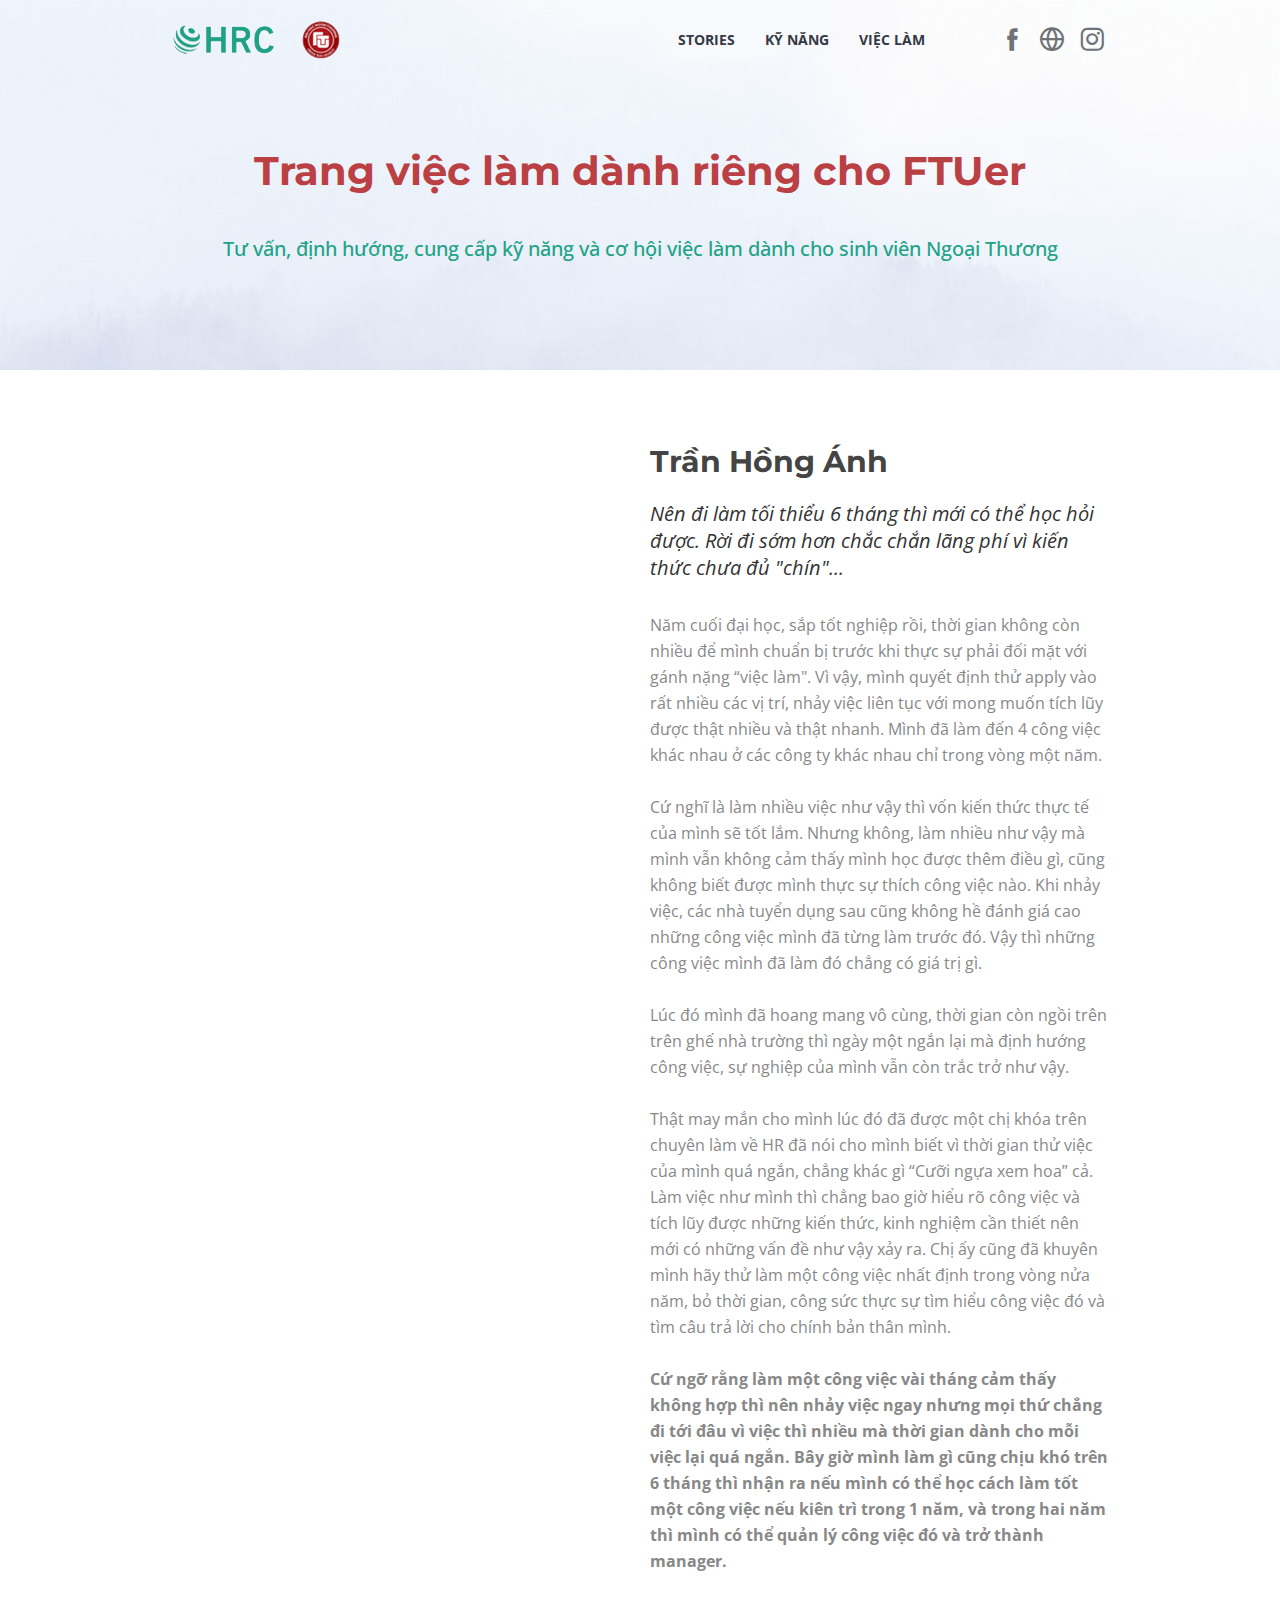
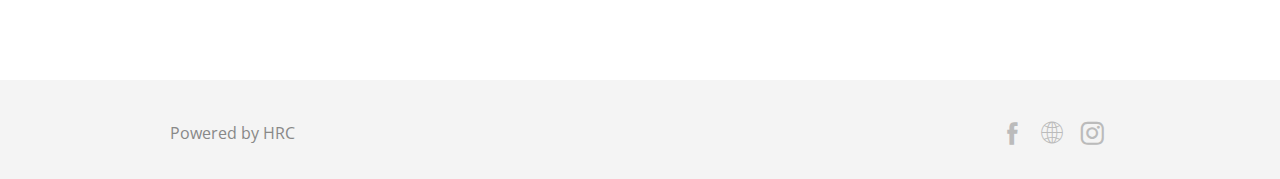
==== commit 483866f0: "Update anhth54.html" ====
--- a/anhth54.html
+++ b/anhth54.html
@@ -3,9 +3,10 @@
 <head>
 	<meta http-equiv="Content-Type" content="text/html; charset=utf-8">
 	<meta name="viewport" content="width=device-width, initial-scale=1, maximum-scale=1">
-	<link rel="shortcut icon" href="uploads/pix-favicon.ico">  
+	<link rel="shortcut icon" href="uploads/favicon.png">  
 	<meta name="description" content="">
-	<meta name="keywords" content="">
+  <meta name="keywords" content="">
+  <meta property="og:image" content="uploads/thumbnail-mvp.png">
 	<!-- CSS dependencies -->
 	<link rel="stylesheet" type="text/css" href="css/bootstrap.css" />
 	<link rel="stylesheet" type="text/css" href="css/font-awesome.min.css" />
@@ -17,7 +18,7 @@
 	<!--[if IE]>
 	<link rel="stylesheet" type="text/css" href="css/ie-fix.css" />
 	<![endif]-->
-	<title>New Page</title>
+	<title>Career for FTUer</title>
 	<style type="text/css" id="pix_page_style"></style>
 </head>
 <body><div class="pix_section pix_nav_menu normal pix-padding-v-30 pix-over-header pix_scroll_header" data-scroll-bg="#ffffff" id="section_headers_1" style="display: block; background-repeat: repeat-x; padding-top: 10px; padding-bottom: 10px;">
@@ -37,23 +38,23 @@
        </div>
        <div class="collapse navbar-collapse" id="pix-navbar-collapse">
         <ul class="nav navbar-nav navbar-right media-middle pix-header-nav pix-adjust-height" id="pix-header-nav" style="margin-top: 5px;">
-<li><a href="http://ftu.hrc.com.vn/stories.html/" class="pix-gray pix-nav-link       " data-toggle="null" style="color: rgb(52, 58, 69);">STORIES</a>
-</li>
-<li><a href="http://ftu.hrc.com.vn/kynang.html/" class="pix-gray pix-nav-link       " data-toggle="null" style="color: rgb(52, 58, 69);">KỸ NĂNG</a>
-</li>
-<li class="dropdown"><a href="http://ftu.hrc.com.vn/vieclam.html/" class="dropdown-toggle pix-gray pix-nav-link" data-toggle="dropdown" style="color: rgb(52, 58, 69);">VIỆC LÀM  </a>
-<ul class="dropdown-menu dropdown-menu-left">
-<li><a href="https://hrc.com.vn/thong-tin/tong-hop-cong-viec-cho-ftuer-nam-nhat.html?utm_source=LP&amp;utm_campaign=FTU_MVP&amp;utm_content=nam1" class=" pix-nav-link       " data-toggle="null">Năm 1</a>
-</li>
-<li><a href="https://hrc.com.vn/thong-tin/tong-hop-cong-viec-cho-ftuer-nam-hai.html?utm_source=LP&amp;utm_campaign=FTU_MVP&amp;utm_content=nam2" class=" pix-nav-link       " data-toggle="null">Năm 2</a>
-</li>
-<li><a href="https://hrc.com.vn/thong-tin/tong-hop-cong-viec-cho-ftuer-nam-3-4.html?utm_source=LP&amp;utm_campaign=FTU_MVP&amp;utm_content=nam3-4" class=" pix-nav-link       " data-toggle="null">Năm 3 &amp; 4</a>
-</li>
-<li><a href="http://ftu.hrc.com.vn/vieclam.html/" class=" pix-nav-link       " data-toggle="null">Xem thêm</a>
-</li>
-</ul>
-</li>
-</ul>
+        <li><a href="http://ftu.hrc.com.vn/stories.html" class="pix-gray pix-nav-link       " data-toggle="null" style="color: rgb(52, 58, 69);">STORIES</a>
+        </li>
+        <li><a href="http://ftu.hrc.com.vn/kynang.html" class="pix-gray pix-nav-link       " data-toggle="null" style="color: rgb(52, 58, 69);">KỸ NĂNG</a>
+        </li>
+        <li class="dropdown"><a href="http://ftu.hrc.com.vn/vieclam.html" class="dropdown-toggle pix-gray pix-nav-link" data-toggle="dropdown" style="color: rgb(52, 58, 69);">VIỆC LÀM  </a>
+        <ul class="dropdown-menu dropdown-menu-left">
+        <li><a href="https://hrc.com.vn/thong-tin/tong-hop-cong-viec-cho-ftuer-nam-nhat.html?utm_source=LP&amp;utm_campaign=FTU_MVP&amp;utm_content=nam1" class=" pix-nav-link       " data-toggle="null">Năm 1</a>
+        </li>
+        <li><a href="https://hrc.com.vn/thong-tin/tong-hop-cong-viec-cho-ftuer-nam-hai.html?utm_source=LP&amp;utm_campaign=FTU_MVP&amp;utm_content=nam2" class=" pix-nav-link       " data-toggle="null">Năm 2</a>
+        </li>
+        <li><a href="https://hrc.com.vn/thong-tin/tong-hop-cong-viec-cho-ftuer-nam-3-4.html?utm_source=LP&amp;utm_campaign=FTU_MVP&amp;utm_content=nam3-4" class=" pix-nav-link       " data-toggle="null">Năm 3 &amp; 4</a>
+        </li>
+        <li><a href="http://ftu.hrc.com.vn/vieclam.html" class=" pix-nav-link       " data-toggle="null">Xem thêm</a>
+        </li>
+        </ul>
+        </li>
+        </ul>
        </div>
       </div>
      </nav>
@@ -70,161 +71,85 @@
       </a>
       <a href="https://www.instagram.com/hrc.ftu/" class="small-social">
        <i class="pixicon-instagram4" style="color: rgb(111, 114, 119);"></i>
-      </a>
-     </div>
+        </a>
+      </div>
+      </div>
     </div>
-   </div>
+    </div>
   </div>
- </div>
-</div>
-<div class="pix_section pix-padding-v-5 pix-startup-intro" id="section_headers_1" style="display: block; padding-top: 160px; background-image: linear-gradient(rgba(255, 255, 255, 0.31), rgba(255, 255, 255, 0.31)), url(&quot;uploads/Cover-1-fuD.png&quot;); background-color: rgb(255, 255, 255); background-size: cover; background-repeat: repeat-x; background-attachment: fixed; padding-bottom: 5px;" data-bg-img="linear-gradient( rgba(255,255,255,0.31) ,rgba(255,255,255,0.31)),url(&quot;uploads/Cover-1-fuD.png&quot;)" data-pix-offset="80">
- <div class="container">
-  <div class="row">
-   <div class="col-md-12 col-xs-12 col-sm-12 column ui-droppable">
-    <div class="pix-content text-center">
-     <h1 class="pix-white pix-no-margin-top secondary-font">
-      <span class="pix_edit_text"><p style="text-align: center; color: rgb(187, 64, 68);"><b><span style="font-size: 40px;">Trang việc làm dành riêng cho FTUer</span></b><span style="font-size: 36px;"></span></p></span><div class="note-editor"></div><div class="note-dropzone"></div>
-     </h1>
-     <h5 class="pix-slight-white pix-margin-bottom-20 pix-no-margin-top">
-      <span class="pix_edit_text"><br><span><span style="font-family: inherit; color: rgb(32, 162, 134);">Tư vấn, định hướng, cung cấp kỹ năng và cơ hội việc làm&nbsp;</span><span style="font-family: inherit; color: rgb(32, 162, 134);">dành cho sinh viên Ngoại Thương</span></span></span>
-     </h5>
-     <div class="pix-padding-bottom-40">
-     </div>
-     <div class="pix-margin-top-40">
-     </div>
+  </div>
+  <div class="pix_section pix-padding-v-5 pix-startup-intro" id="section_headers_1" style="display: block; padding-top: 160px; background-image: linear-gradient(rgba(255, 255, 255, 0.31), rgba(255, 255, 255, 0.31)), url(&quot;uploads/Cover-1-fuD.png&quot;); background-color: rgb(255, 255, 255); background-size: cover; background-repeat: repeat-x; background-attachment: fixed; padding-bottom: 5px;" data-bg-img="linear-gradient( rgba(255,255,255,0.31) ,rgba(255,255,255,0.31)),url(&quot;uploads/Cover-1-fuD.png&quot;)" data-pix-offset="80">
+  <div class="container">
+    <div class="row">
+    <div class="col-md-12 col-xs-12 col-sm-12 column ui-droppable">
+      <div class="pix-content text-center">
+      <h1 class="pix-white pix-no-margin-top secondary-font">
+        <span class="pix_edit_text"><p style="text-align: center; color: rgb(187, 64, 68);"><b><span style="font-size: 40px;">Trang việc làm dành riêng cho FTUer</span></b><span style="font-size: 36px;"></span></p></span><div class="note-editor"></div><div class="note-dropzone"></div>
+      </h1>
+      <h5 class="pix-slight-white pix-margin-bottom-20 pix-no-margin-top">
+        <span class="pix_edit_text"><br><span><span style="font-family: inherit; color: rgb(32, 162, 134);">Tư vấn, định hướng, cung cấp kỹ năng và cơ hội việc làm&nbsp;</span><span style="font-family: inherit; color: rgb(32, 162, 134);">dành cho sinh viên Ngoại Thương</span></span></span>
+      </h5>
+      <div class="pix-padding-bottom-40">
+      </div>
+      <div class="pix-margin-top-40">
+      </div>
+      </div>
     </div>
-   </div>
+    </div>
   </div>
- </div>
-</div>
- <div id="popup_thank_you" class="modal pix_popup" role="dialog" aria-hidden="true" style="display: none;" data-name="thank_you">
-  <div class="modal-dialog modal-sm-2" style="opacity: 1; display: block;">
-   <div class="modal-content">
-    <div class="modal-header">
-     <a href="#" class="close" data-dismiss="modal">×</a>
+  </div>
+  <div class="pix_section pix-padding" id="section_content_1" style="display: block;">
+    <div class="container">
+    <div class="row">
+      <div class="col-md-6 col-xs-12 text-center col-sm-6 column ui-droppable">
+      <div class="pix-content"><img src="uploads/anhth54-SH9.png" alt="" class="img-responsive"></div>
+      </div>
+      <div class="col-md-6 col-xs-12 col-sm-6 column ui-droppable">
+      <div class="pix-content pix-padding-top-60" style="background-repeat: repeat-x; padding: 0px; margin: 0px;">
+        <h2 class="pix-black-gray-dark pix-no-margin-top secondary-font">
+        <span class="pix_edit_text" style="font-size: 30px"><b>Trần Hồng Ánh</b></span>
+        </h2>
+        <p class="pix-black-2 big-text pix-margin-bottom-3">
+        <span class="pix_edit_text"><span style="font-size: 20px; font-style: italic; ">Nên đi làm tối thiểu 6 tháng thì mới có thể học hỏi được. Rời đi sớm hơn chắc chắn lãng phí vì kiến thức chưa đủ "chín"...</span></span>
+        </p>
+        <br><p class="pix-black-gray-light big-text pix-margin-bottom-20">
+        <span class="pix_edit_text">Năm cuối đại học, sắp tốt nghiệp rồi, thời gian không còn nhiều để mình chuẩn bị trước khi thực sự phải đối mặt với gánh nặng “việc làm". Vì vậy, mình quyết định thử apply vào rất nhiều các vị trí, nhảy việc liên tục với mong muốn tích lũy được thật nhiều và thật nhanh. Mình đã làm đến 4 công việc khác nhau ở các công ty khác nhau chỉ trong vòng một năm.
+          <br><span>
+          </span><br><span>Cứ nghĩ là làm nhiều việc như vậy thì vốn kiến thức thực tế của mình sẽ tốt lắm.  Nhưng không, làm nhiều như vậy mà mình vẫn không cảm thấy mình học được thêm điều gì, cũng không biết được mình thực sự thích công việc nào. Khi nhảy việc, các nhà tuyển dụng sau cũng không hề đánh giá cao những công việc mình đã từng làm trước đó. Vậy thì những công việc mình đã làm đó chẳng có giá trị gì.
+          </span><br><span>
+          </span><br><span>Lúc đó mình đã hoang mang vô cùng, thời gian còn ngồi trên trên ghế nhà trường thì ngày một ngắn lại mà định hướng công việc, sự nghiệp của mình vẫn còn trắc trở như vậy.
+          </span><br><span>
+          </span><br><span>Thật may mắn cho mình lúc đó đã được một chị khóa trên chuyên làm về HR đã nói cho mình biết vì thời gian thử việc của mình quá ngắn, chẳng khác gì “Cưỡi ngựa xem hoa” cả. Làm việc như mình thì chẳng bao giờ hiểu rõ công việc và tích lũy được những kiến thức, kinh nghiệm cần thiết nên mới có những vấn đề như vậy xảy ra. Chị ấy cũng đã khuyên mình hãy thử làm một công việc nhất định trong vòng nửa năm, bỏ thời gian, công sức thực sự tìm hiểu công việc đó và tìm câu trả lời cho chính bản thân mình.      
+          </span><br><span>  
+          </span><br><span><span style="font-weight: bold;">Cứ ngỡ rằng làm một công việc vài tháng cảm thấy không hợp thì nên nhảy việc ngay nhưng mọi thứ chẳng đi tới đâu vì việc thì nhiều mà thời gian dành cho mỗi việc lại quá ngắn. Bây giờ mình làm gì cũng chịu khó trên 6 tháng thì nhận ra nếu mình có thể học cách làm tốt một công việc nếu kiên trì trong 1 năm, và trong hai năm thì mình có thể quản lý công việc đó và trở thành manager.
+          </span></span><br><span><br></span></span>
+        </p>
+      </div>
+      </div>
     </div>
-    <div class="modal-body">
-     <div class="pix_section animating modal-section popup_section" style="display: block;" id="section_15">
-      <div class="container">
-       <div class="row">
-        <div class="col-md-12 col-xs-12 text-center col-sm-6 column ui-droppable">
-         <div class="pix-content text-center animating">
-          <div class="pix-padding-bottom-20">
-           <i class="pixicon-check3 big-icon pix-green"></i>
-          </div>
-          <h3 class="pix-black-gray-dark pix-no-margin-top">
-           <span class="pix_edit_text"><strong>Thank you very much!</strong></span>
-          </h3>
-          <p class="pix-black-gray-light pix-margin-bottom-30 big-text pix-lineheight-36">
-           <span class="pix_edit_text">
-            We received your message and we will try to contact you as soon as possible.
-           </span>
-          </p>
-         </div>
-        </div>
-       </div>
+    </div>
+  </div><div class="pix_section pix-padding-v-20 gray-bg" id="section_footer_1" style="display: block;">
+    <div class="container">
+    <div class="row">
+      <div class="col-md-12 col-xs-12 col-sm-12 column ui-droppable">
+      <div class="pix-content"><div class="pix-padding-v-10">
+        <span class="pix-black-gray-light big-text pix-padding-v-10 pix-float-left"><span class="pix_edit_text">Powered by HRC</span></span>
+        <span class="pix-padding-v-10 pix-float-right">
+        <a href="https://www.facebook.com/hrc.fanpage/" class="small-social">
+          <i class="pixicon-facebook3 big-icon-50 pix-slight-white"></i>
+        </a>
+        <a href="https://hrc.com.vn/" class="small-social">
+          <i class="pixicon-global" style="color: rgb(187, 187, 187);"></i>
+        </a>
+        <a href="https://www.instagram.com/hrc.ftu/" class="small-social">
+          <i class="pixicon-instagram4 big-icon-50 pix-slight-white"></i>
+        </a>
+        </span>
+      </div></div>
       </div>
-     </div>
     </div>
-   </div>
+    </div>
   </div>
- </div>
- <div id="popup_5" class="modal pix_popup" role="dialog" aria-hidden="true" style="display: none;" data-name="contact_popup">
-  <div class="modal-dialog modal-sm-2" style="opacity: 1; display: block;">
-   <div class="modal-content">
-    <div class="modal-header">
-     <a href="#" class="close" data-dismiss="modal">×</a>
-    </div>
-    <div class="modal-body">
-     <div class="pix_section animating modal-section popup_section" style="display: block;" id="section_16">
-      <div class="container">
-       <div class="row">
-        <div class="col-md-12 col-xs-12 text-center col-sm-6 column ui-droppable">
-         <div class="pix-content text-center animating">
-          <div class="pix-padding-bottom-20">
-           <i class="pixicon-envelope big-icon pix-green-yellow"></i>
-          </div>
-          <h5 class="pix-black-gray-dark pix-no-margin-top">
-           <span class="pix_edit_text"><strong>Contact Form</strong></span>
-          </h5>
-          <p class="pix-black-gray pix-margin-bottom-30">
-           <span class="pix_edit_text">
-            You can add unlimited fields directly from HTML
-           </span>
-          </p>
-          <div class="pix-margin-bottom-30">
-           <form class="pix-form-style pixfort-form ui-sortable">
-            <div class="form-group">
-             <input type="email" name="email" class="form-control" placeholder="Enter Your Email Address" required="">
-            </div>
-            <div class="form-group">
-             <textarea class="form-control" name="message" rows="4" placeholder="Enter Your Message Here..."></textarea>
-            </div>
-            <button type="submit" class="btn green-yellow-bg pix-white btn-lg small-text btn-block"><strong>Send Information</strong></button>
-           </form>
-           <p class="pix-gray"><span class="pix_edit_text">*Don’t Worry! We hate SPAM too!</span></p>
-          </div>
-         </div>
-        </div>
-       </div>
-      </div>
-     </div>
-    </div>
-   </div>
-  </div>
- </div>
-<div class="pix_section pix-padding" id="section_content_1" style="display: block;">
-  <div class="container">
-   <div class="row">
-    <div class="col-md-6 col-xs-12 text-center col-sm-6 column ui-droppable">
-     <div class="pix-content"><img src="uploads/_anhth54-SH9.png" alt="" class="img-responsive"></div>
-    </div>
-    <div class="col-md-6 col-xs-12 col-sm-6 column ui-droppable">
-     <div class="pix-content pix-padding-top-60" style="background-repeat: repeat-x; padding: 0px; margin: 0px;">
-      <h2 class="pix-black-gray-dark pix-no-margin-top secondary-font">
-       <span class="pix_edit_text" style="font-size: 30px"><b>Trần Hồng Ánh</b></span>
-      </h2>
-      <p class="pix-black-2 big-text pix-margin-bottom-3">
-      <span class="pix_edit_text"><span style="font-size: 20px; font-style: italic; ">Nên đi làm tối thiểu 6 tháng thì mới có thể học hỏi được. Rời đi sớm hơn chắc chắn lãng phí vì kiến thức chưa đủ "chín"...</span></span>
-      </p>
-      <br><p class="pix-black-gray-light big-text pix-margin-bottom-20">
-       <span class="pix_edit_text">Năm cuối đại học, sắp tốt nghiệp rồi, thời gian không còn nhiều để mình chuẩn bị trước khi thực sự phải đối mặt với gánh nặng “việc làm". Vì vậy, mình quyết định thử apply vào rất nhiều các vị trí, nhảy việc liên tục với mong muốn tích lũy được thật nhiều và thật nhanh. Mình đã làm đến 4 công việc khác nhau ở các công ty khác nhau chỉ trong vòng một năm.
-        <br><span>
-        </span><br><span>Cứ nghĩ là làm nhiều việc như vậy thì vốn kiến thức thực tế của mình sẽ tốt lắm.  Nhưng không, làm nhiều như vậy mà mình vẫn không cảm thấy mình học được thêm điều gì, cũng không biết được mình thực sự thích công việc nào. Khi nhảy việc, các nhà tuyển dụng sau cũng không hề đánh giá cao những công việc mình đã từng làm trước đó. Vậy thì những công việc mình đã làm đó chẳng có giá trị gì.
-        </span><br><span>
-        </span><br><span>Lúc đó mình đã hoang mang vô cùng, thời gian còn ngồi trên trên ghế nhà trường thì ngày một ngắn lại mà định hướng công việc, sự nghiệp của mình vẫn còn trắc trở như vậy.
-        </span><br><span>
-        </span><br><span>Thật may mắn cho mình lúc đó đã được một chị khóa trên chuyên làm về HR đã nói cho mình biết vì thời gian thử việc của mình quá ngắn, chẳng khác gì “Cưỡi ngựa xem hoa” cả. Làm việc như mình thì chẳng bao giờ hiểu rõ công việc và tích lũy được những kiến thức, kinh nghiệm cần thiết nên mới có những vấn đề như vậy xảy ra. Chị ấy cũng đã khuyên mình hãy thử làm một công việc nhất định trong vòng nửa năm, bỏ thời gian, công sức thực sự tìm hiểu công việc đó và tìm câu trả lời cho chính bản thân mình.      
-        </span><br><span>  
-        </span><br><span><span style="font-weight: bold;">Cứ ngỡ rằng làm một công việc vài tháng cảm thấy không hợp thì nên nhảy việc ngay nhưng mọi thứ chẳng đi tới đâu vì việc thì nhiều mà thời gian dành cho mỗi việc lại quá ngắn. Bây giờ mình làm gì cũng chịu khó trên 6 tháng thì nhận ra nếu mình có thể học cách làm tốt một công việc nếu kiên trì trong 1 năm, và trong hai năm thì mình có thể quản lý công việc đó và trở thành manager.
-        </span></span><br><span><br></span></span>
-      </p>
-     </div>
-    </div>
-   </div>
-  </div>
- </div><div class="pix_section pix-padding-v-20 gray-bg" id="section_footer_1" style="display: block;">
-  <div class="container">
-   <div class="row">
-    <div class="col-md-12 col-xs-12 col-sm-12 column ui-droppable">
-     <div class="pix-content"><div class="pix-padding-v-10">
-      <span class="pix-black-gray-light big-text pix-padding-v-10 pix-float-left"><span class="pix_edit_text">Powered by HRC</span></span>
-      <span class="pix-padding-v-10 pix-float-right">
-       <a href="https://www.facebook.com/hrc.fanpage/" class="small-social">
-        <i class="pixicon-facebook3 big-icon-50 pix-slight-white"></i>
-       </a>
-       <a href="https://hrc.com.vn/" class="small-social">
-        <i class="pixicon-global" style="color: rgb(187, 187, 187);"></i>
-       </a>
-       <a href="https://www.instagram.com/hrc.ftu/" class="small-social">
-        <i class="pixicon-instagram4 big-icon-50 pix-slight-white"></i>
-       </a>
-      </span>
-     </div></div>
-    </div>
-   </div>
-  </div>
- </div>
 <!-- Javascript -->
 <script src="js/jquery-1.11.2.js"></script>
 <script src="js/jquery-ui.js"></script>
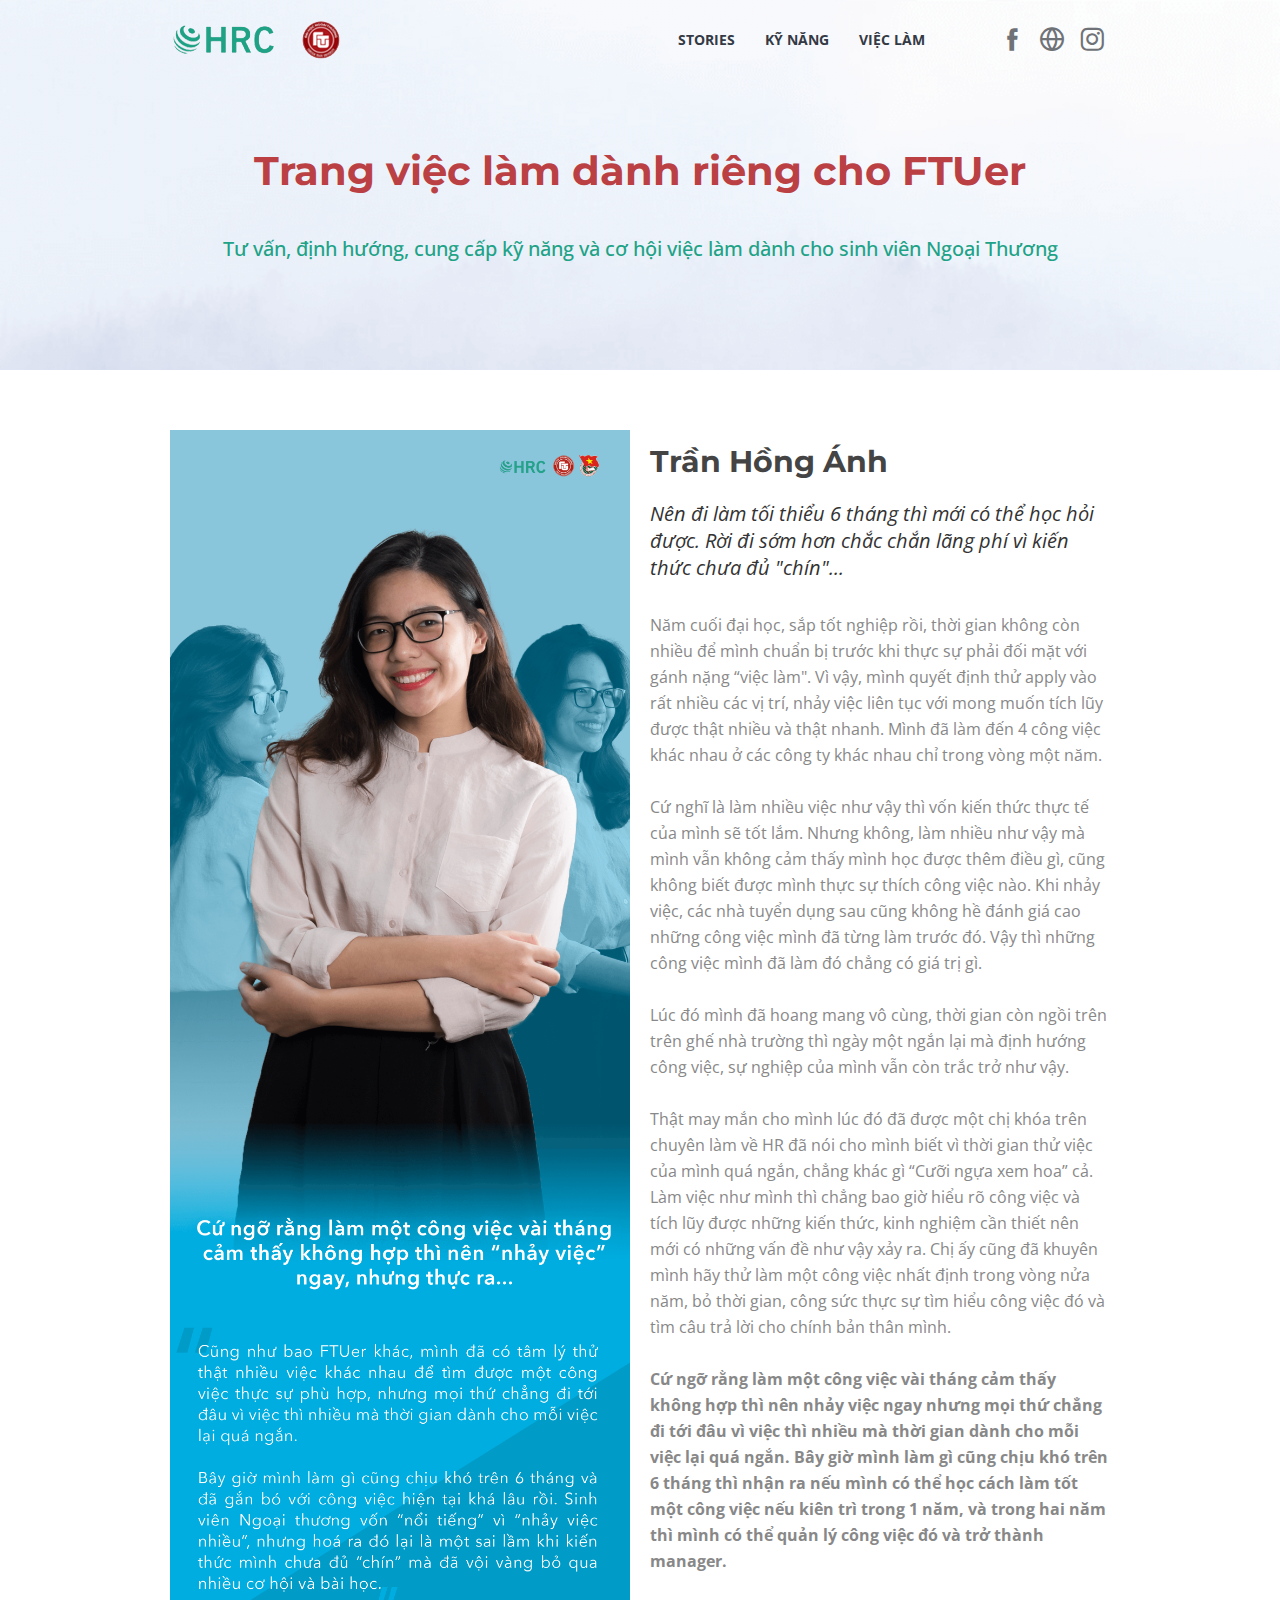
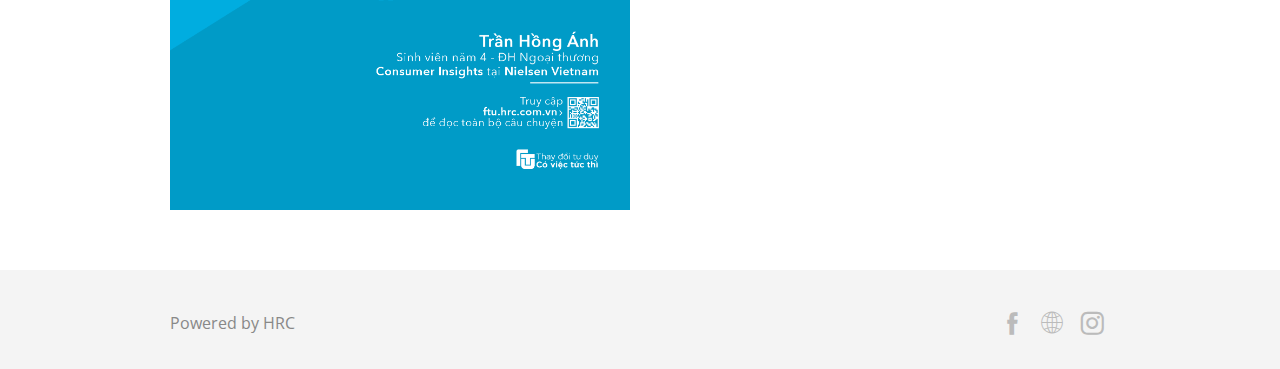
==== commit ee9f851e: "Update anhth54.html" ====
--- a/anhth54.html
+++ b/anhth54.html
@@ -102,7 +102,7 @@
     <div class="container">
     <div class="row">
       <div class="col-md-6 col-xs-12 text-center col-sm-6 column ui-droppable">
-      <div class="pix-content"><img src="uploads/anhth54-SH9.png" alt="" class="img-responsive"></div>
+      <div class="pix-content"><img src="uploads/_anhth54-SH9.png" alt="" class="img-responsive"></div>
       </div>
       <div class="col-md-6 col-xs-12 col-sm-6 column ui-droppable">
       <div class="pix-content pix-padding-top-60" style="background-repeat: repeat-x; padding: 0px; margin: 0px;">
